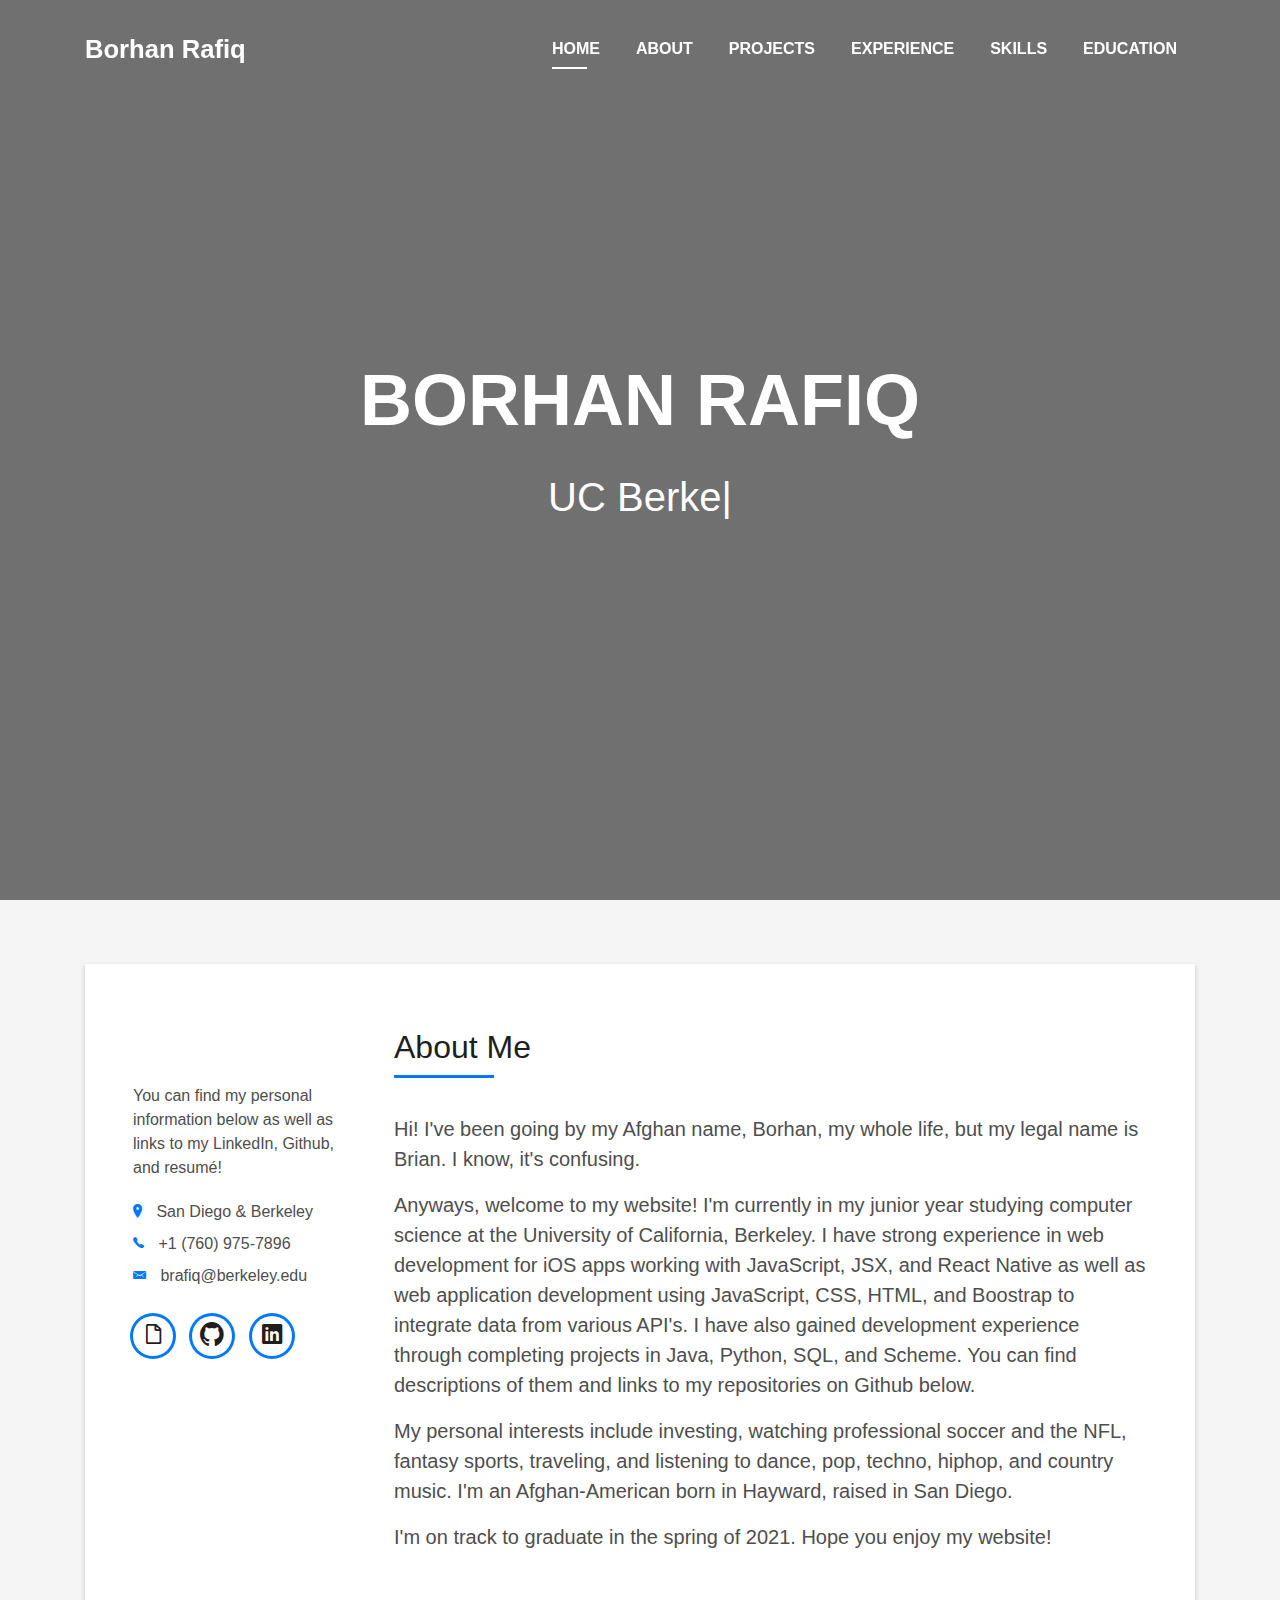
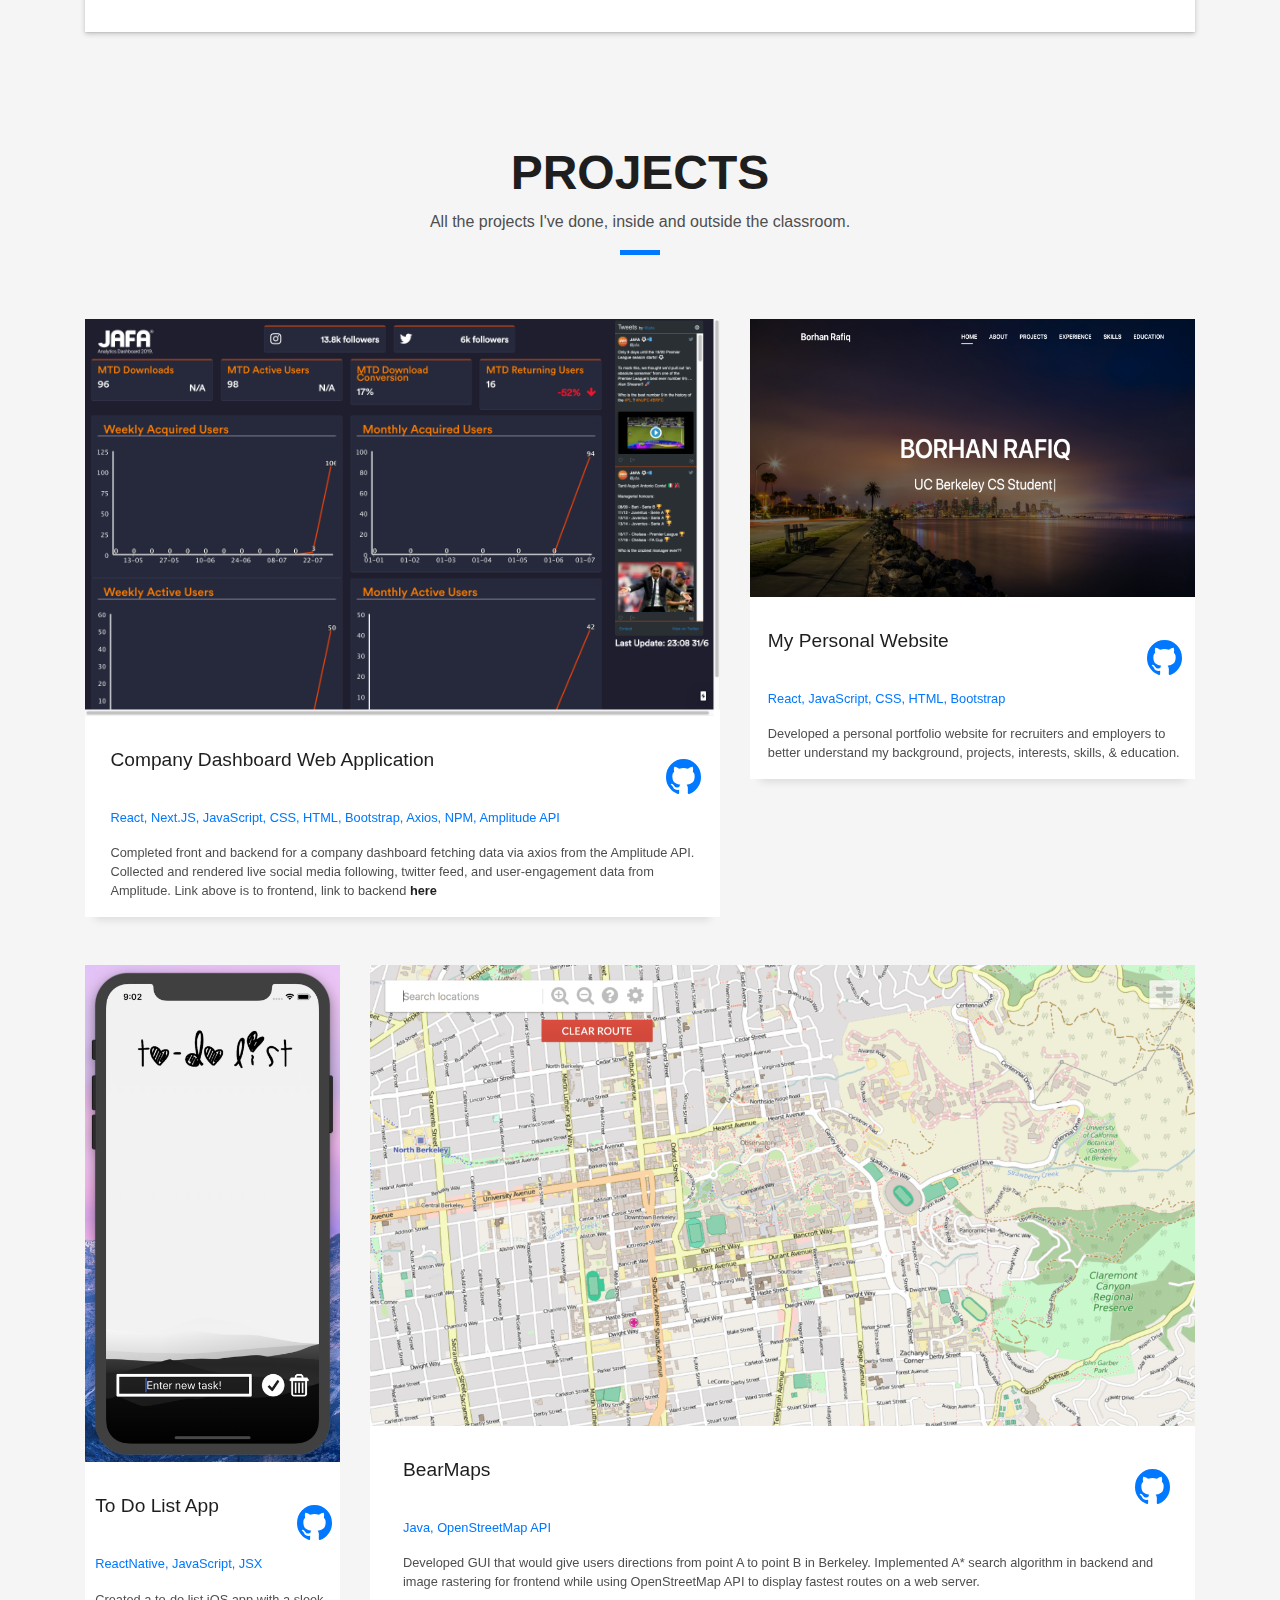
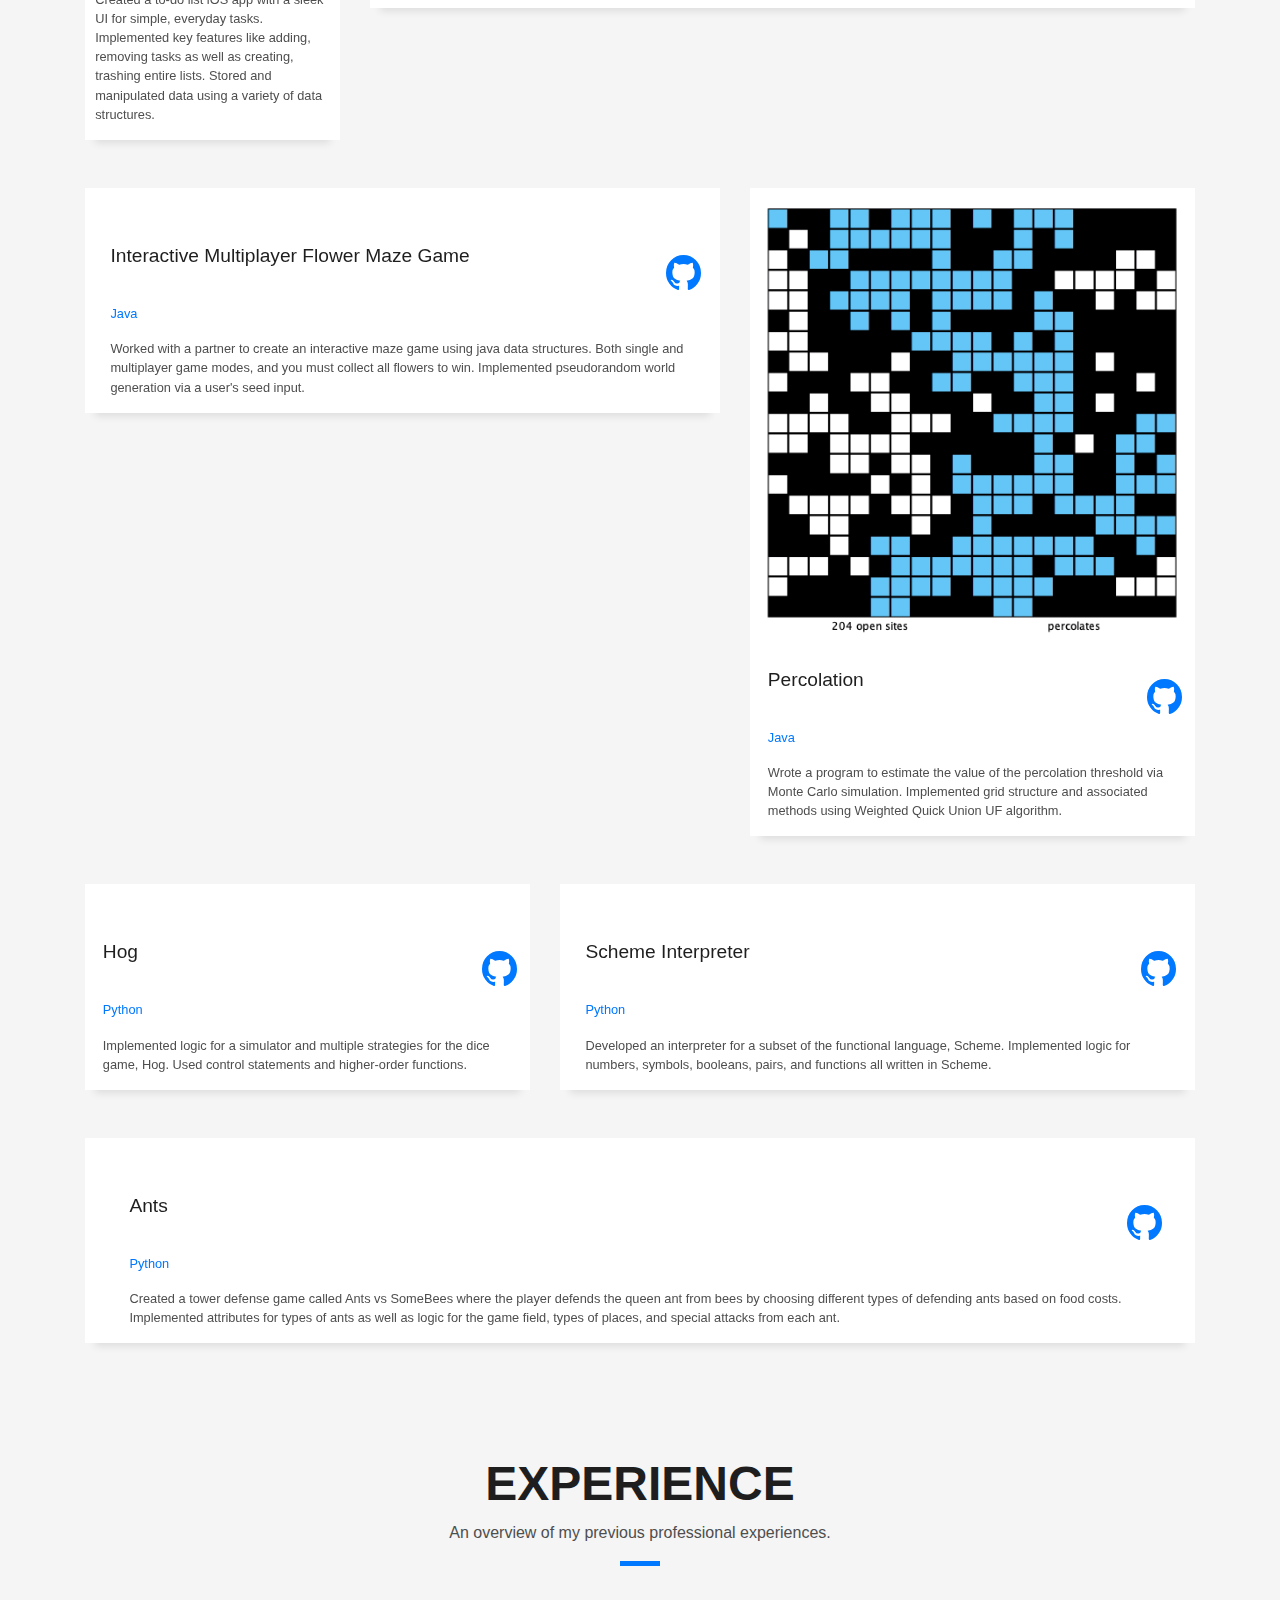
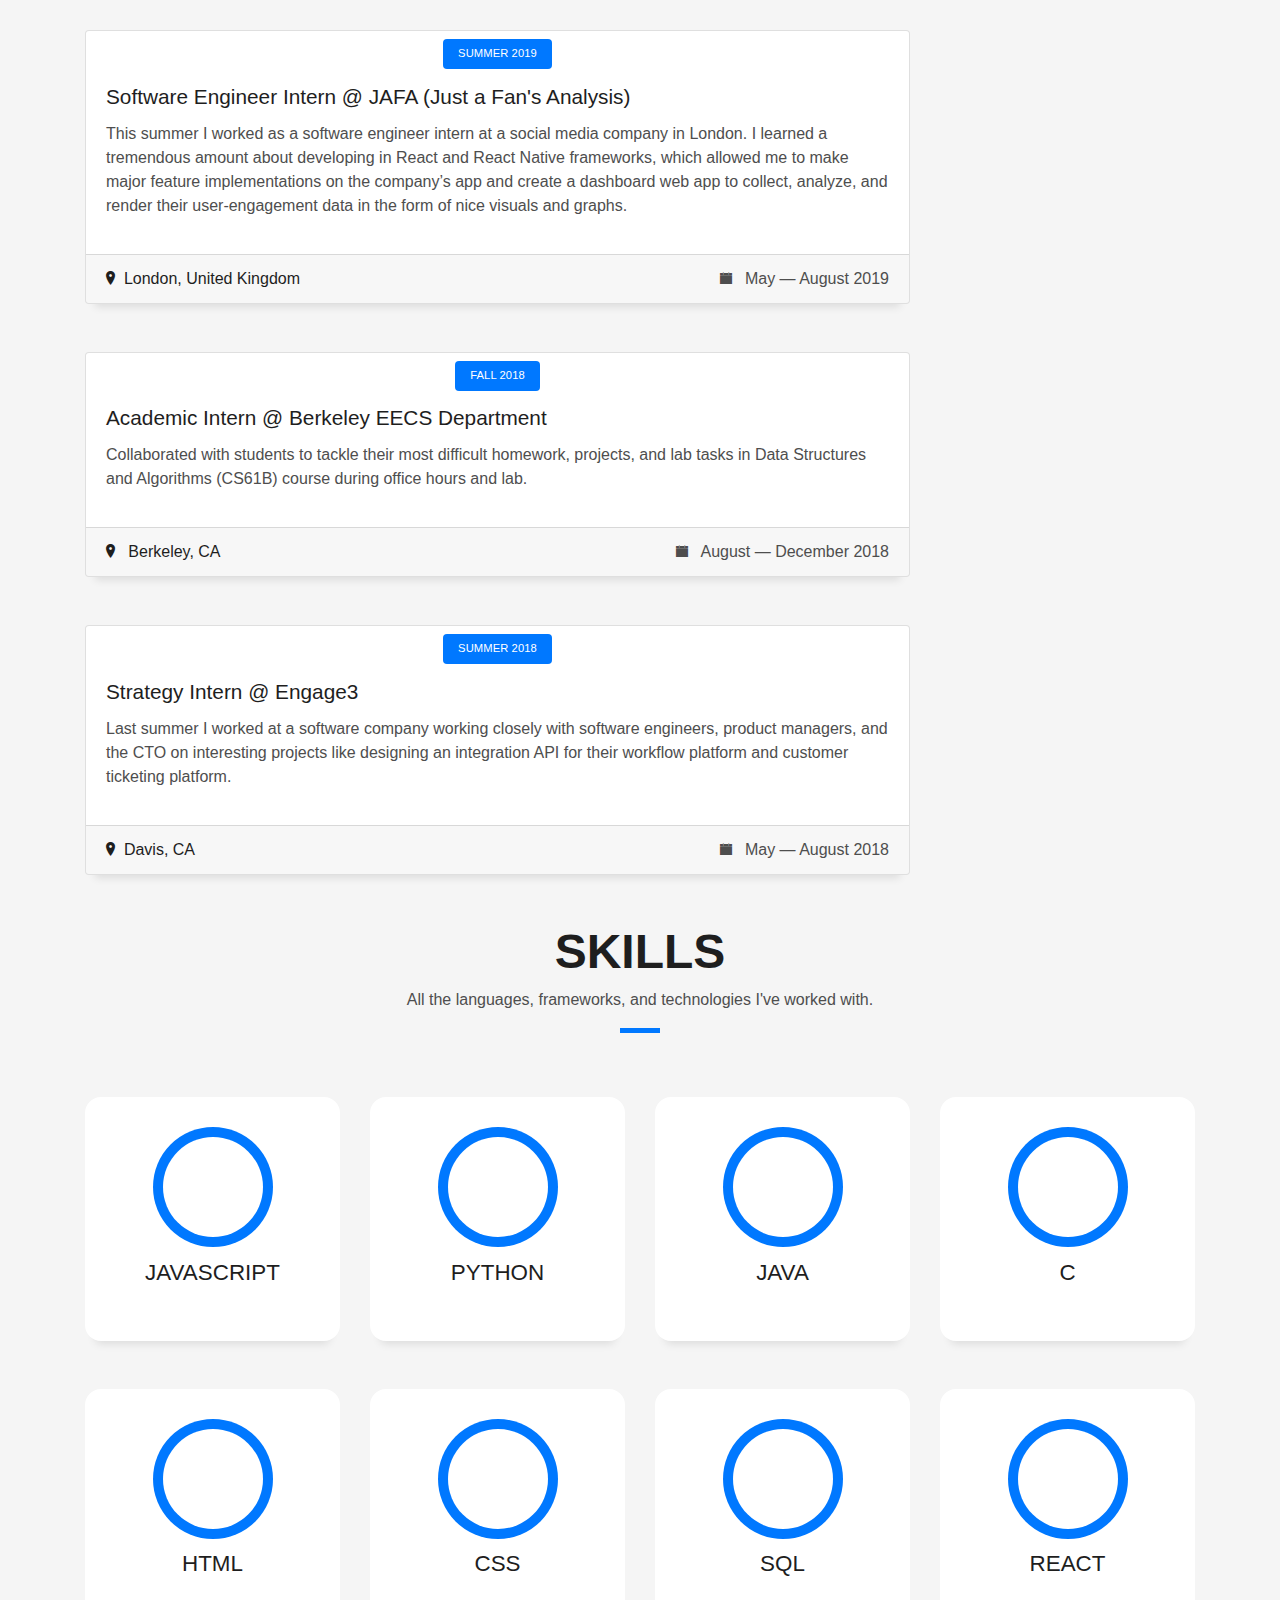
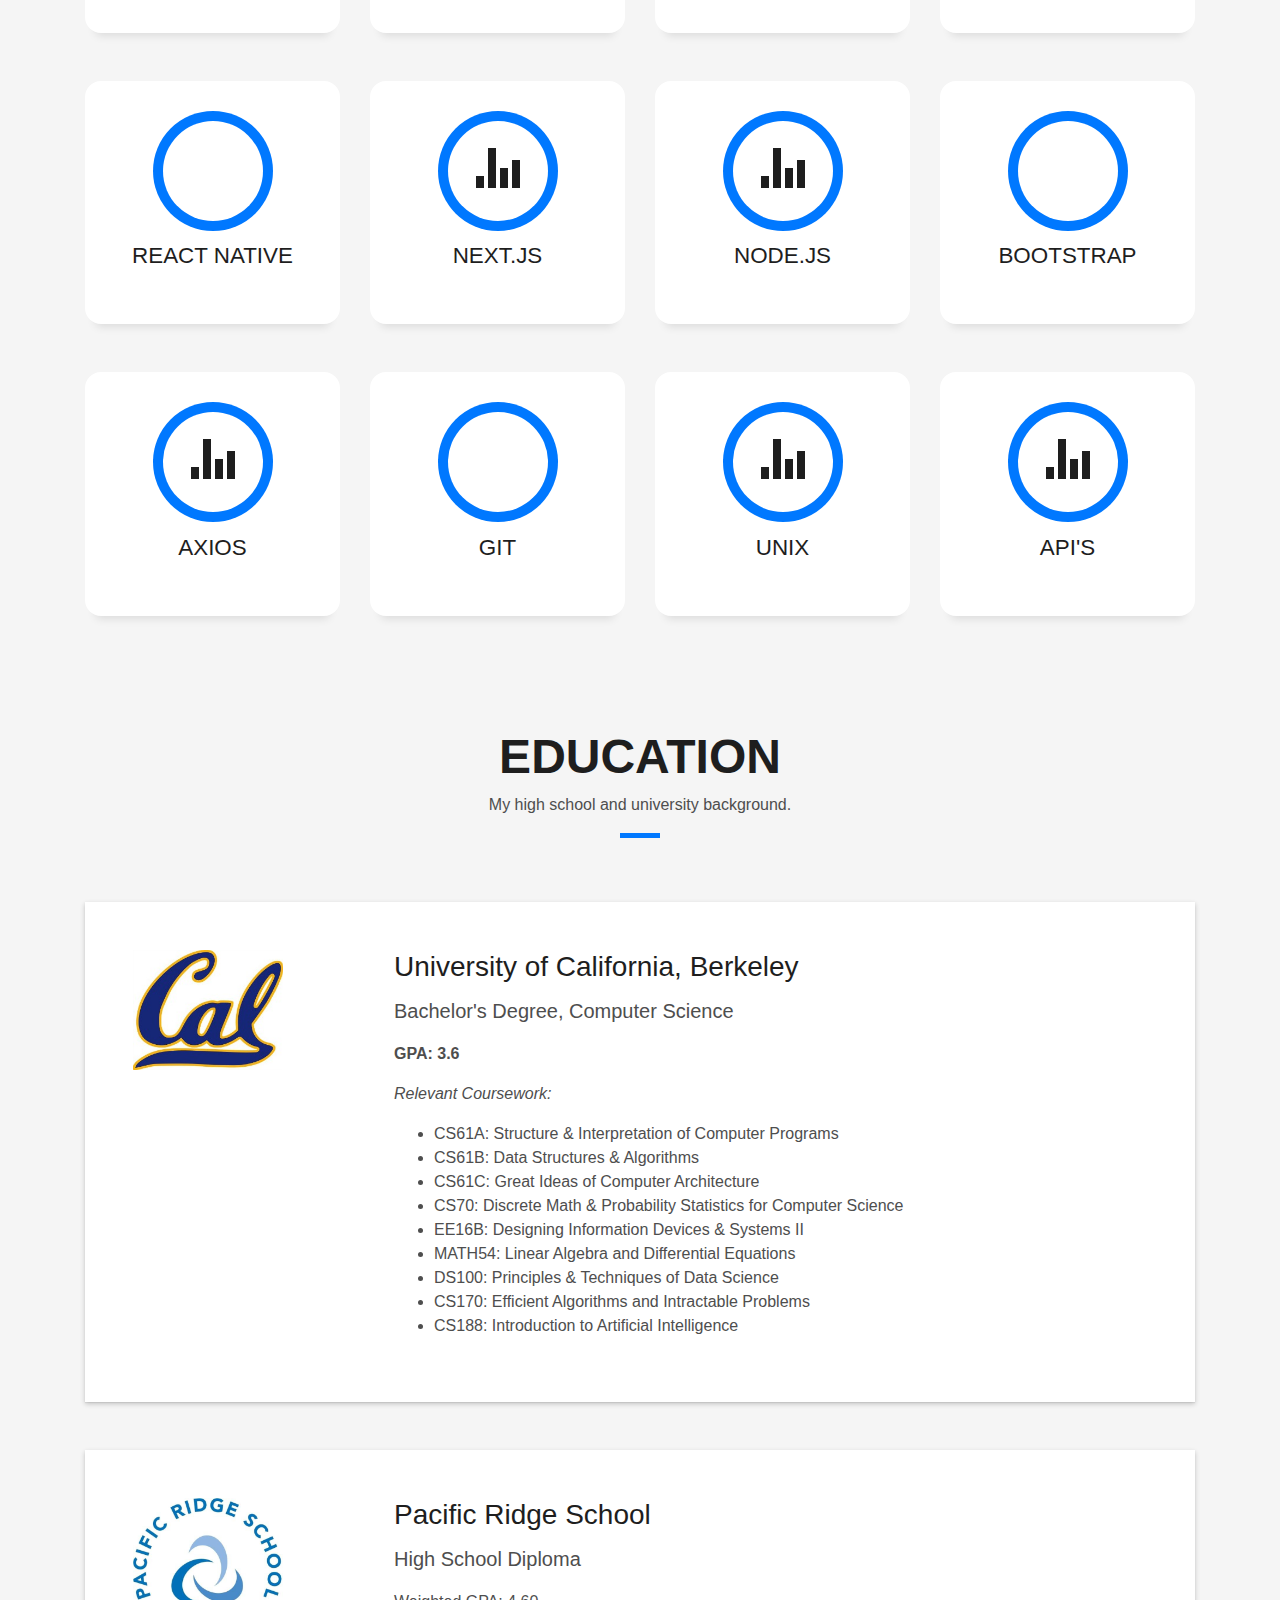
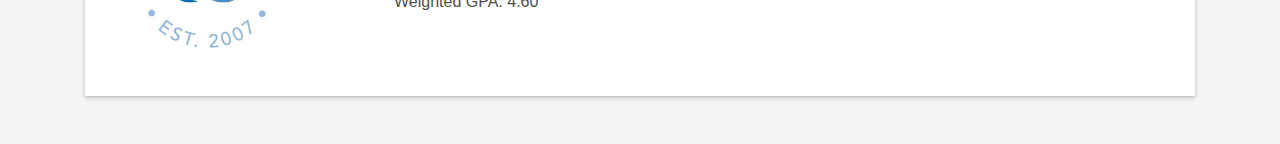
==== index.html @ 59c4955e "skills update" ====
<!DOCTYPE html>
<html lang="en">
<head>
  <meta charset="utf-8">
  <title>Borhan Rafiq Personal Website</title>
  <meta content="width=device-width, initial-scale=1.0" name="viewport">
  <meta content="" name="keywords">
  <meta content="" name="description">


  <!-- Devicons -->
  <link rel="stylesheet" href="https://cdn.rawgit.com/konpa/devicon/df6431e323547add1b4cf45992913f15286456d3/devicon.min.css">

  <!-- Favicons -->
  <link href="img/favicon.png" rel="icon">
  <link href="img/apple-touch-icon.png" rel="apple-touch-icon">

  <!-- Bootstrap CSS File -->
  <link href="lib/bootstrap/css/bootstrap.min.css" rel="stylesheet">

  <!-- Libraries CSS Files -->
  <link href="lib/font-awesome/css/font-awesome.min.css" rel="stylesheet">
  <link href="lib/animate/animate.min.css" rel="stylesheet">
  <link href="lib/ionicons/css/ionicons.min.css" rel="stylesheet">
  <link href="lib/owlcarousel/assets/owl.carousel.min.css" rel="stylesheet">
  <link href="lib/lightbox/css/lightbox.min.css" rel="stylesheet">

  <!-- Main Stylesheet File -->
  <link href="css/style.css" rel="stylesheet">

</head>

<body id="page-top">

  <!--/ Navigation Bar Start /-->
  <nav class="navbar navbar-b navbar-trans navbar-expand-md fixed-top" id="mainNav">
    <div class="container">
      <a class="navbar-brand js-scroll" href="#page-top">Borhan Rafiq</a>
      <button class="navbar-toggler collapsed" type="button" data-toggle="collapse" data-target="#navbarDefault"
        aria-controls="navbarDefault" aria-expanded="false" aria-label="Toggle navigation">
        <span></span>
        <span></span>
        <span></span>
      </button>
      <div class="navbar-collapse collapse justify-content-end" id="navbarDefault">
        <ul class="navbar-nav">
          <li class="nav-item">
            <a class="nav-link js-scroll active" href="#home">Home</a>
          </li>
          <li class="nav-item">
            <a class="nav-link js-scroll" href="#about">About</a>
          </li>
          <li class="nav-item">
            <a class="nav-link js-scroll" href="#projects">Projects</a>
          </li>
          <li class="nav-item">
            <a class="nav-link js-scroll" href="#experience">Experience</a>
          </li>
          <li class="nav-item">
            <a class="nav-link js-scroll" href="#skills">Skills</a>
          </li>
          <li class="nav-item">
            <a class="nav-link js-scroll" href="#education">Education</a>
          </li>
        </ul>
      </div>
    </div>
  </nav>
  <!--/ Navigation End /-->

  <!--/ Intro Start /-->
  <div id="home" class="intro route bg-image" style="background-image: url(img/home.jpg)">
    <div class="overlay-itro"></div>
    <div class="intro-content display-table">
      <div class="table-cell">
        <div class="container">
          <!--<p class="display-6 color-d">Hello, world!</p>-->
          <h1 class="intro-title mb-4">BORHAN RAFIQ</h1>
          <p class="intro-subtitle"><span class="text-slider-items">UC Berkeley CS Student, Aspiring Software Engineer, San Diegan, Soccer Player, Traveler, Fantasy Sports Enthusiast, Man City Fan, SoundCloud Junky</span><strong class="text-slider"></strong></p>
          <!-- <p class="pt-3"><a class="btn btn-primary btn js-scroll px-4" href="#about" role="button">Learn More</a></p> -->
        </div>
      </div>
    </div>
  </div>
  <!--/ Intro End /-->

  <!--/ About Start /-->
  <section id="about" class="about-mf sect-pt4 route">
    <div class="container">
      <div class="row">
        <div class="col-sm-12">
          <div class="box-shadow-full">
            <div class="row">
              <div class="col-md-3">
                <div class="row">
                  <div class="col-sm-6 col-md-5">
                    <div class="about-img">
                      <img src="img/portrait.jpg" style="height: 195px" class="img-circle rounded b-shadow-a" alt="">
                    </div>
                  </div>
                </div>
                <div class="more-info">
                  <p class="card-description">
                    You can find my personal information below as well as links to my LinkedIn, Github, and resumé!
                  </p>
                  <ul class="list-ico">
                    <li><span class="ion-ios-location"></span> San Diego  &  Berkeley</li>
                    <li><span class="ion-ios-telephone"></span> +1 (760) 975-7896</li>
                    <li><span class="ion-email"></span> brafiq@berkeley.edu</li>
                  </ul>
                </div>
                <div class="socials">
                  <ul>
                    <li><a href="files/BR_Resume.pdf" target="_blank"><span class="ico-circle"><i class="ion-document"></i></span></a></li>
                    <li><a href="https://github.com/brafiq" target="_blank"><span class="ico-circle"><i class="ion-social-github"></i></span></a></li>
                    <li><a href="https://www.linkedin.com/in/borhan-rafiq/" target="_blank"><span class="ico-circle"><i class="ion-social-linkedin"></i></span></a></li>
                  </ul>
                </div>
              </div>
              <div class="col-md-9">
                <div class="about-me pt-4 pt-md-0">
                  <div class="title-box-2">
                    <h5 class="title-left">
                      About Me
                    </h5>
                  </div>
                  <p class="lead">
                    Hi! I've been going by my Afghan name, Borhan, my whole life, but my legal name is Brian. I know, it's confusing.
                  </p>
                  <p class="lead">
                    Anyways, welcome to my website! I'm currently in my junior year studying computer science at the University of California, Berkeley. I have strong experience in web development for iOS apps working with JavaScript, JSX, and React Native as well as web application development using JavaScript, CSS, HTML, and Boostrap to integrate data from various API's. I have also gained development experience through completing projects in Java, Python, SQL, and Scheme. You can find descriptions of them and links to my repositories on Github below.
                  </p>
                  <p class="lead">
                    My personal interests include investing, watching professional soccer and the NFL, fantasy sports, traveling, and listening to dance, pop, techno, hiphop, and country music. I'm an Afghan-American born in Hayward, raised in San Diego.
                  </p>
                  <p class="lead">
                    I'm on track to graduate in the spring of 2021. Hope you enjoy my website!
                  </p>
                </div>
              </div>
            </div>
          </div>
        </div>
      </div>
    </div>
  </section>
  <!--/ About End /-->

  <!-- <div class="section-counter paralax-mf bg-image" style="background-image: url(img/encinitas-bg.jpg)">
    <div class="overlay-mf"></div>
    <div class="container">
      <div class="row">
        <div class="col-sm-3 col-lg-3">
          <div class="counter-box counter-box pt-4 pt-md-0">
            <div class="counter-ico">
              <span class="ico-circle"><i class="ion-checkmark-round"></i></span>
            </div>
            <div class="counter-num">
              <p class="counter">450</p>
              <span class="counter-text">WORKS COMPLETED</span>
            </div>
          </div>
        </div>
        <div class="col-sm-3 col-lg-3">
          <div class="counter-box pt-4 pt-md-0">
            <div class="counter-ico">
              <span class="ico-circle"><i class="ion-ios-calendar-outline"></i></span>
            </div>
            <div class="counter-num">
              <p class="counter">15</p>
              <span class="counter-text">YEARS OF EXPERIENCE</span>
            </div>
          </div>
        </div>
        <div class="col-sm-3 col-lg-3">
          <div class="counter-box pt-4 pt-md-0">
            <div class="counter-ico">
              <span class="ico-circle"><i class="ion-ios-people"></i></span>
            </div>
            <div class="counter-num">
              <p class="counter">550</p>
              <span class="counter-text">TOTAL CLIENTS</span>
            </div>
          </div>
        </div>
        <div class="col-sm-3 col-lg-3">
          <div class="counter-box pt-4 pt-md-0">
            <div class="counter-ico">
              <span class="ico-circle"><i class="ion-ribbon-a"></i></span>
            </div>
            <div class="counter-num">
              <p class="counter">36</p>
              <span class="counter-text">AWARD WON</span>
            </div>
          </div>
        </div>
      </div>
    </div>
  </div> -->

  <!--/ Projects Start /-->
  <section id="projects" class="portfolio-mf sect-pt4 route">
    <div class="container">
      <div class="row">
        <div class="col-sm-12">
          <div class="title-box text-center">
            <h3 class="title-a">
              Projects
            </h3>
            <p class="subtitle-a">
              All the projects I've done, inside and outside the classroom.
            </p>
            <div class="line-mf"></div>
          </div>
        </div>
      </div>
      <div class="row align-bottom">
        <div class="col-md-7">
          <div class="work-box">
            <a href="img/dashboard.png" data-lightbox="gallery-mf">
              <div class="work-img">
                <img src="img/dashboard.png" alt="" class="img-fluid">
              </div>
            </a>
            <div class="work-content">
              <div class="row">
                <div class="col-sm-8">
                  <h2 class="w-title">Company Dashboard Web Application</h2>
                </div>
                <div class="col-sm-4">
                  <div class="w-like">
                    <a href="https://github.com/brafiq/dashboard-solution-frontend" target="_blank"><i class="ion-social-github"></i></a>
                    <!-- <span href="https://github.com/brafiq" target="_blank"><i class="ion-social-github"></i></span> -->
                  </div>
                </div>
              </div>
              <div class="row">
                <div class="col-lg-12">
                  <div class="w-more">
                    <p><span class="w-ctegory">React, Next.JS, JavaScript, CSS, HTML, Bootstrap, Axios, NPM, Amplitude API</span></p>
                    <span class="w-date">Completed front and backend for a company dashboard fetching data via axios from the Amplitude API. Collected and rendered live social media following, twitter feed, and user-engagement data from Amplitude. Link above is to frontend, link to backend <b><a href="https://github.com/brafiq/dashboard-solution-backend">here</a></b></span>
                  </div>
                </div>
              </div>
            </div>
          </div>
        </div>
        <div class="col-md-5">
          <div class="work-box">
            <a href="img/website.png" data-lightbox="gallery-mf">
              <div class="work-img">
                <img src="img/website.png" alt="" class="img-fluid">
              </div>
            </a>
            <div class="work-content">
              <div class="row">
                <div class="col-sm-8">
                  <h2 class="w-title">My Personal Website</h2>
                </div>
                <div class="col-sm-4">
                  <div class="w-like">
                    <a href="https://github.com/brafiq/dashboard-solution-frontend" target="_blank"><i class="ion-social-github"></i></a>
                    <!-- <span href="https://github.com/brafiq" target="_blank"><i class="ion-social-github"></i></span> -->
                  </div>
                </div>
              </div>
              <div class="row">
                <div class="col-lg-12">
                  <div class="w-more">
                    <p><span class="w-ctegory">React, JavaScript, CSS, HTML, Bootstrap</span></p>
                    <span class="w-date">Developed a personal portfolio website for recruiters and employers to better understand my background, projects, interests, skills, & education.</span>
                  </div>
                </div>
              </div>
            </div>
          </div>
        </div>
        <div class="col-md-3">
          <div class="work-box">
            <a href="img/todolistapp.png" data-lightbox="gallery-mf">
              <div class="work-img">
                <img src="img/todolistapp.png" alt="" class="img-fluid">
              </div>
            </a>
            <div class="work-content">
              <div class="row">
                <div class="col-sm-8">
                  <h2 class="w-title">To Do List App</h2>
                </div>
                <div class="col-sm-4">
                  <div class="w-like">
                    <a href="https://github.com/brafiq/to-do-list-app" target="_blank"><i class="ion-social-github"></i></a>
                    <!-- <span href="https://github.com/brafiq" target="_blank"><i class="ion-social-github"></i></span> -->
                  </div>
                </div>
              </div>
              <div class="row">
                <div class="col-lg-12">
                  <div class="w-more">
                    <p><span class="w-ctegory">ReactNative, JavaScript, JSX</span></p>
                    <span class="w-date">Created a to-do list iOS app with a sleek UI for simple, everyday tasks. Implemented key features like adding, removing tasks as well as creating, trashing entire lists. Stored and manipulated data using a variety of data structures.</span>
                  </div>
                </div>
              </div>
            </div>
          </div>
        </div>
        <div class="col-md-9">
          <div class="work-box">
            <a href="img/bearmaps1.png" data-lightbox="gallery-mf">
              <div class="work-img">
                <img src="img/bearmaps1.png" alt="" class="img-fluid">
              </div>
            </a>
            <a href="img/bearmaps2.png" data-lightbox="gallery-mf"></a>
            <a href="img/bearmaps3.png" data-lightbox="gallery-mf"></a>
            <div class="work-content">
              <div class="row">
                <div class="col-sm-8">
                  <h2 class="w-title">BearMaps</h2>
                </div>
                <div class="col-sm-4">
                  <div class="w-like">
                    <a href="https://github.com/brafiq/" target="_blank"><i class="ion-social-github"></i></a>
                    <!-- <span href="https://github.com/brafiq" target="_blank"><i class="ion-social-github"></i></span> -->
                  </div>
                </div>
              </div>
              <div class="row">
                <div class="col-lg-12">
                  <div class="w-more">
                    <p><span class="w-ctegory">Java, OpenStreetMap API</span></p>
                    <span class="w-date">Developed GUI that would give users directions from point A to point B in Berkeley. Implemented A* search algorithm in backend and image rastering for frontend while using OpenStreetMap API to display fastest routes on a web server.</span>
                  </div>
                </div>
              </div>
            </div>
          </div>
        </div>
        <div class="col-md-7">
          <div class="work-box">
            <a href="img/maze.png" data-lightbox="gallery-mf">
              <div class="work-img">
                <img src="img/maze.png" alt="" class="img-fluid">
              </div>
            </a>
            <div class="work-content">
              <div class="row">
                <div class="col-sm-8">
                  <h2 class="w-title">Interactive Multiplayer Flower Maze Game</h2>
                </div>
                <div class="col-sm-4">
                  <div class="w-like">
                    <a href="https://github.com/brafiq/" target="_blank"><i class="ion-social-github"></i></a>
                    <!-- <span href="https://github.com/brafiq" target="_blank"><i class="ion-social-github"></i></span> -->
                  </div>
                </div>
              </div>
              <div class="row">
                <div class="col-lg-12">
                  <div class="w-more">
                    <p><span class="w-ctegory">Java</span></p>
                    <span class="w-date">Worked with a partner to create an interactive maze game using java data structures. Both single and multiplayer game modes, and you must collect all flowers to win. Implemented pseudorandom world generation via a user's seed input.</span>
                  </div>
                </div>
              </div>
            </div>
          </div>
        </div>
        <div class="col-md-5">
          <div class="work-box">
            <a href="img/Percolater.png" data-lightbox="gallery-mf">
              <div class="work-img">
                <img src="img/Percolater.png" alt="" class="img-fluid">
              </div>
            </a>
            <div class="work-content">
              <div class="row">
                <div class="col-sm-8">
                  <h2 class="w-title">Percolation</h2>
                </div>
                <div class="col-sm-4">
                  <div class="w-like">
                    <a href="https://github.com/brafiq/" target="_blank"><i class="ion-social-github"></i></a>
                    <!-- <span href="https://github.com/brafiq" target="_blank"><i class="ion-social-github"></i></span> -->
                  </div>
                </div>
              </div>
              <div class="row">
                <div class="col-lg-12">
                  <div class="w-more">
                    <p><span class="w-ctegory">Java</span></p>
                    <span class="w-date">Wrote a program to estimate the value of the percolation threshold via Monte Carlo simulation. Implemented grid structure and associated methods using Weighted Quick Union UF algorithm.</span>
                  </div>
                </div>
              </div>
            </div>
          </div>
        </div>
        <div class="col-md-5">
          <div class="work-box">
            <a href="img/hog_square.gif" data-lightbox="gallery-mf">
              <div class="work-img">
                <img src="img/hog_square.gif" alt="" class="img-fluid">
              </div>
            </a>
            <div class="work-content">
              <div class="row">
                <div class="col-sm-8">
                  <h2 class="w-title">Hog</h2>
                </div>
                <div class="col-sm-4">
                  <div class="w-like">
                    <a href="https://github.com/brafiq/" target="_blank"><i class="ion-social-github"></i></a>
                    <!-- <span href="https://github.com/brafiq" target="_blank"><i class="ion-social-github"></i></span> -->
                  </div>
                </div>
              </div>
              <div class="row">
                <div class="col-lg-12">
                  <div class="w-more">
                    <p><span class="w-ctegory">Python</span></p>
                    <span class="w-date">Implemented logic for a simulator and multiple strategies for the dice game, Hog. Used control statements and higher-order functions.</span>
                  </div>
                </div>
              </div>
            </div>
          </div>
        </div>
        <div class="col-md-7">
          <div class="work-box">
            <a href="img/lambda.png" data-lightbox="gallery-mf">
              <div class="work-img">
                <img src="img/lambda.png" alt="" class="img-fluid">
              </div>
            </a>
            <div class="work-content">
              <div class="row">
                <div class="col-sm-8">
                  <h2 class="w-title">Scheme Interpreter</h2>
                </div>
                <div class="col-sm-4">
                  <div class="w-like">
                    <a href="https://github.com/brafiq/" target="_blank"><i class="ion-social-github"></i></a>
                    <!-- <span href="https://github.com/brafiq" target="_blank"><i class="ion-social-github"></i></span> -->
                  </div>
                </div>
              </div>
              <div class="row">
                <div class="col-lg-12">
                  <div class="w-more">
                    <p><span class="w-ctegory">Python</span></p>
                    <span class="w-date">Developed an interpreter for a subset of the functional language, Scheme. Implemented logic for numbers, symbols, booleans, pairs, and functions all written in Scheme. </span>
                  </div>
                </div>
              </div>
            </div>
          </div>
        </div>
        <div class="col-md-12">
          <div class="work-box">
            <a href="img/new_ants_gui.png" data-lightbox="gallery-mf">
              <div class="work-img">
                <img src="img/new_ants_gui.png" alt="" class="img-fluid">
              </div>
            </a>
            <div class="work-content">
              <div class="row">
                <div class="col-sm-8">
                  <h2 class="w-title">Ants</h2>
                </div>
                <div class="col-sm-4">
                  <div class="w-like">
                    <a href="https://github.com/brafiq/" target="_blank"><i class="ion-social-github"></i></a>
                    <!-- <span href="https://github.com/brafiq" target="_blank"><i class="ion-social-github"></i></span> -->
                  </div>
                </div>
              </div>
              <div class="row">
                <div class="col-lg-12">
                  <div class="w-more">
                    <p><span class="w-ctegory">Python</span></p>
                    <span class="w-date">Created a tower defense game called Ants vs SomeBees where the player defends the queen ant from bees by choosing different types of defending ants based on food costs. Implemented attributes for types of ants as well as logic for the game field, types of places, and special attacks from each ant.</span>
                  </div>
                </div>
              </div>
            </div>
          </div>
        </div>

      </div>
    </div>
  </section>
  <!--/ Projects End /-->

  <!--/ Section Testimonials Star /-->
  <!-- <div class="testimonials paralax-mf bg-image" style="background-image: url(img/encinitas-bg.jpg)">
    <div class="overlay-mf"></div>
    <div class="container">
      <div class="row">
        <div class="col-md-12">
          <div id="testimonial-mf" class="owl-carousel owl-theme">
            <div class="testimonial-box">
              <div class="author-test">
                <img src="img/testimonial-2.jpg" alt="" class="rounded-circle b-shadow-a">
                <span class="author">Xavi Alonso</span>
              </div>
              <div class="content-test">
                <p class="description lead">
                  Curabitur arcu erat, accumsan id imperdiet et, porttitor at sem. Lorem ipsum dolor sit amet,
                  consectetur adipiscing elit.
                </p>
                <span class="comit"><i class="fa fa-quote-right"></i></span>
              </div>
            </div>
            <div class="testimonial-box">
              <div class="author-test">
                <img src="img/testimonial-4.jpg" alt="" class="rounded-circle b-shadow-a">
                <span class="author">Marta Socrate</span>
              </div>
              <div class="content-test">
                <p class="description lead">
                  Curabitur arcu erat, accumsan id imperdiet et, porttitor at sem. Lorem ipsum dolor sit amet,
                  consectetur adipiscing elit.
                </p>
                <span class="comit"><i class="fa fa-quote-right"></i></span>
              </div>
            </div>
          </div>
        </div>
      </div>
    </div>
  </div> -->

  <!--/ Experience Start /-->
  <section id="experience" class="blog-mf sect-pt4 route">
    <div class="container">
      <div class="row">
        <div class="col-sm-12">
          <div class="title-box text-center">
            <h3 class="title-a">
              Experience
            </h3>
            <p class="subtitle-a">
              An overview of my previous professional experiences.
            </p>
            <div class="line-mf"></div>
          </div>
        </div>
      </div>
      <div class="row">
        <div class="col-md-9 col-centered">
          <div class="card card-blog">
            <div class="card-img">
              <img src="img/jafa.jpg" alt="" class="img-fluid">
            </div>
            <div class="card-body">
              <div class="card-category-box">
                <div class="card-category">
                  <h6 class="category">Summer 2019</h6>
                </div>
              </div>
              <h3 class="card-title"><a href="https://jafaapp.com/" target="_blank">Software Engineer Intern @ JAFA (Just a Fan's Analysis)</a></h3>
              <p class="card-description">
                This summer I worked as a software engineer intern at a social media company in London. I learned a tremendous amount about developing in React and React Native frameworks, which allowed me to make major feature implementations on the company’s app and create a dashboard web app to collect, analyze, and render their user-engagement data in the form of nice visuals and graphs.
              </p>
            </div>
            <div class="card-footer">
              <div class="post-author">
                <a href="#">
                  <!-- <img src="img/testimonial-2.jpg" alt="" class="avatar rounded-circle"> -->
                  <span class="ion-ios-location">&nbsp;&nbsp;</span><span class="author">London, United Kingdom</span>
                </a>
              </div>
              <div class="post-date">
                <span class="ion-ios-calendar">&nbsp;&nbsp;</span> May  —  August 2019
              </div>
            </div>
          </div>
        </div>
      </div>
      <div class="row">
        <div class="col-md-9 col-centered">
          <div class="card card-blog">
            <div class="card-img">
              <img src="img/eecs.jpg" alt="" class="img-fluid">
            </div>
            <div class="card-body">
              <div class="card-category-box">
                <div class="card-category">
                  <h6 class="category">Fall 2018</h6>
                </div>
              </div>
              <h3 class="card-title"><a href="https://eecs.berkeley.edu/resources/gsis/prospective/assistants-interns" target="_blank">Academic Intern @ Berkeley EECS Department</a></h3>
              <p class="card-description">
                Collaborated with students to tackle their most difficult homework, projects, and lab tasks in Data Structures and Algorithms (CS61B) course during office hours and lab.
              </p>
            </div>
            <div class="card-footer">
              <div class="post-author">
                <a href="#">
                  <!-- <img src="img/testimonial-2.jpg" alt="" class="avatar rounded-circle"> -->
                  <span class="ion-ios-location">&nbsp;&nbsp;</span> <span class="author">Berkeley, CA</span>
                </a>
              </div>
              <div class="post-date">
                <span class="ion-ios-calendar">&nbsp;&nbsp;</span> August — December 2018
              </div>
            </div>
          </div>
        </div>
      </div>
      <div class="row">
        <div class="col-md-9 col-centered">
          <div class="card card-blog">
            <div class="card-img">
              <img src="img/engage3.jpg" alt="" class="img-fluid">
            </div>
            <div class="card-body">
              <div class="card-category-box">
                <div class="card-category">
                  <h6 class="category">Summer 2018</h6>
                </div>
              </div>
              <h3 class="card-title"><a href="https://engage3.com/" target="_blank">Strategy Intern @ Engage3</a></h3>
              <p class="card-description">
                Last summer I worked at a software company working closely with software engineers, product managers, and the CTO on interesting projects like designing an integration API for their workflow platform and customer ticketing platform.
              </p>
            </div>
            <div class="card-footer">
              <div class="post-author">
                <a href="#">
                  <!-- <img src="img/testimonial-2.jpg" alt="" class="avatar rounded-circle"> -->
                  <span class="ion-ios-location">&nbsp;&nbsp;</span><span class="author">Davis, CA</span>
                </a>
              </div>
              <div class="post-date">
                <span class="ion-ios-calendar">&nbsp;&nbsp;</span> May — August 2018
              </div>
            </div>
          </div>
        </div>
      </div>
    </div>
  </section>
  <!--/ Experience End /-->

  <!--/ Skills /-->
  <section id="skills" class="services-mf route">
    <div class="container">
      <div class="row">
        <div class="col-sm-12">
          <div class="title-box text-center">
            <h3 class="title-a">
              Skills
            </h3>
            <p class="subtitle-a">
              All the languages, frameworks, and technologies I've worked with.
            </p>
            <div class="line-mf"></div>
          </div>
        </div>
      </div>
      <div class="row">
        <div class="col-md-3">
          <div class="service-box">
            <div class="service-ico">
              <span class="ico-circle"><i class="devicon-javascript-plain colored"></i></span>
            </div>
            <div class="service-content">
              <h2 class="s-title">JavaScript</h2>
            </div>
          </div>
        </div>
        <div class="col-md-3">
          <div class="service-box">
            <div class="service-ico">
              <span class="ico-circle"><i class="devicon-python-plain colored"></i></span>
            </div>
            <div class="service-content">
              <h2 class="s-title">Python</h2>
            </div>
          </div>
        </div>
        <div class="col-md-3">
          <div class="service-box">
            <div class="service-ico">
              <span class="ico-circle"><i class="devicon-java-plain colored"></i></span>
            </div>
            <div class="service-content">
              <h2 class="s-title">Java</h2>
            </div>
          </div>
        </div>
        <div class="col-md-3">
          <div class="service-box">
            <div class="service-ico">
              <span class="ico-circle"><i class="devicon-c-plain colored"></i></span>
            </div>
            <div class="service-content">
              <h2 class="s-title">C</h2>
            </div>
          </div>
        </div>
        <div class="col-md-3">
          <div class="service-box">
            <div class="service-ico">
              <span class="ico-circle"><i class="devicon-html5-plain colored"></i></span>
            </div>
            <div class="service-content">
              <h2 class="s-title">HTML</h2>
            </div>
          </div>
        </div>
        <div class="col-md-3">
          <div class="service-box">
            <div class="service-ico">
              <span class="ico-circle"><i class="devicon-css3-plain colored"></i></span>
            </div>
            <div class="service-content">
              <h2 class="s-title">CSS</h2>
            </div>
          </div>
        </div>
        <div class="col-md-3">
          <div class="service-box">
            <div class="service-ico">
              <span class="ico-circle"><i class="devicon-mysql-plain colored"></i></span>
            </div>
            <div class="service-content">
              <h2 class="s-title">SQL</h2>
            </div>
          </div>
        </div>
        <div class="col-md-3">
          <div class="service-box">
            <div class="service-ico">
              <span class="ico-circle"><i class="devicon-react-original colored"></i></span>
            </div>
            <div class="service-content">
              <h2 class="s-title">React</h2>
            </div>
          </div>
        </div>
        <div class="col-md-3">
          <div class="service-box">
            <div class="service-ico">
              <span class="ico-circle"><i class="devicon-react-original colored"></i></span>
            </div>
            <div class="service-content">
              <h2 class="s-title">React Native</h2>
            </div>
          </div>
        </div>
        <div class="col-md-3">
          <div class="service-box">
            <div class="service-ico">
              <span class="ico-circle"><i class="ion-stats-bars"></i></span>
            </div>
            <div class="service-content">
              <h2 class="s-title">NEXT.JS</h2>
            </div>
          </div>
        </div>
        <div class="col-md-3">
          <div class="service-box">
            <div class="service-ico">
              <span class="ico-circle"><i class="ion-stats-bars"></i></span>
            </div>
            <div class="service-content">
              <h2 class="s-title">NODE.JS</h2>
            </div>
          </div>
        </div>
        <div class="col-md-3">
          <div class="service-box">
            <div class="service-ico">
              <span class="ico-circle"><i class="devicon-bootstrap-plain colored"></i></span>
            </div>
            <div class="service-content">
              <h2 class="s-title">Bootstrap</h2>
            </div>
          </div>
        </div>
        <div class="col-md-3">
          <div class="service-box">
            <div class="service-ico">
              <span class="ico-circle"><i class="ion-stats-bars"></i></span>
            </div>
            <div class="service-content">
              <h2 class="s-title">Axios</h2>
            </div>
          </div>
        </div>
        <div class="col-md-3">
          <div class="service-box">
            <div class="service-ico">
              <span class="ico-circle"><i class="devicon-git-plain colored"></i></span>
            </div>
            <div class="service-content">
              <h2 class="s-title">Git</h2>
            </div>
          </div>
        </div>
        <div class="col-md-3">
          <div class="service-box">
            <div class="service-ico">
              <span class="ico-circle"><i class="ion-stats-bars"></i></span>
            </div>
            <div class="service-content">
              <h2 class="s-title">Unix</h2>
            </div>
          </div>
        </div>
        <div class="col-md-3">
          <div class="service-box">
            <div class="service-ico">
              <span class="ico-circle"><i class="ion-stats-bars"></i></span>
            </div>
            <div class="service-content">
              <h2 class="s-title">API's</h2>
            </div>
          </div>
        </div>



      </div>
    </div>
  </section>
  <!--/ Skills End /-->

  <!--/ Education Start /-->
  <section id="education" class="blog-mf sect-pt4 route">
    <div class="container">
      <div class="row">
        <div class="col-sm-12">
          <div class="title-box text-center">
            <h3 class="title-a">
              Education
            </h3>
            <p class="subtitle-a">
              My high school and university background.
            </p>
            <div class="line-mf"></div>
          </div>
        </div>
      </div>
      <div class="row">
        <div class="col-sm-12">
          <div class="box-shadow-full">
            <div class="row">
              <div class="col-md-3">
                <div class="card-img">
                  <a href=""><img src="img/cal.jpg" style="width: 150px" alt="" class="img-fluid"></a>
                </div>
              </div>
              <div class="col-md-9">
                <!-- <div class="card-category-box"> CATEGORY NAME </div> -->
                <h3 class="card-title">University of California, Berkeley</h3>
                <p class="lead">
                  Bachelor's Degree, Computer Science
                </p>
                <p class="card-description">
                  <b>GPA: 3.6</b>
                </p>
                <p class="card-description">
                  <i>Relevant Coursework:</i>
                  <ul>
                    <li>CS61A: Structure & Interpretation of Computer Programs</li>
                    <li>CS61B: Data Structures & Algorithms</li>
                    <li>CS61C: Great Ideas of Computer Architecture</li>
                    <li>CS70: Discrete Math & Probability Statistics for Computer Science</li>
                    <li>EE16B: Designing Information Devices & Systems II </li>
                    <li>MATH54: Linear Algebra and Differential Equations</li>
                    <li>DS100: Principles & Techniques of Data Science</li>
                    <li>CS170: Efficient Algorithms and Intractable Problems</li>
                    <li>CS188: Introduction to Artificial Intelligence</li>
                  </ul>
                </p>
              </div>
            </div>
          </div>
        </div>
      </div>
      <div class="row">
        <div class="col-sm-12">
          <div class="box-shadow-full">
            <div class="row">
              <div class="col-md-3">
                <div class="card-img">
                  <a href=""><img src="img/prs.jpg" style="width: 150px" alt="" class="img-fluid"></a>
                </div>
              </div>
              <div class="col-md-9">
                <!-- <div class="card-category-box"> CATEGORY NAME </div> -->
                <h3 class="card-title">Pacific Ridge School</h3>
                <p class="lead">
                  High School Diploma
                </p>
                <p class="card-description">
                  Weighted GPA: 4.60
                </p>
              </div>
            </div>
          </div>
        </div>
      </div>
    </div>
  </section>
  <!--/ Experience End /-->

  <a href="#" class="back-to-top"><i class="fa fa-chevron-up"></i></a>
  <div id="preloader"></div>

  <!-- JavaScript Libraries -->
  <script src="lib/jquery/jquery.min.js"></script>
  <script src="lib/jquery/jquery-migrate.min.js"></script>
  <script src="lib/popper/popper.min.js"></script>
  <script src="lib/bootstrap/js/bootstrap.min.js"></script>
  <script src="lib/easing/easing.min.js"></script>
  <script src="lib/counterup/jquery.waypoints.min.js"></script>
  <script src="lib/counterup/jquery.counterup.js"></script>
  <script src="lib/owlcarousel/owl.carousel.min.js"></script>
  <script src="lib/lightbox/js/lightbox.min.js"></script>
  <script src="lib/typed/typed.min.js"></script>
  <!-- Contact Form JavaScript File -->
  <script src="contactform/contactform.js"></script>

  <!-- Template Main Javascript File -->
  <script src="js/main.js"></script>

</body>
</html>
---- css/style.css ----
/*
  Theme Name: DevFolio
  Theme URL: https://bootstrapmade.com/devfolio-bootstrap-portfolio-html-template/
  Author: BootstrapMade.com
  License: https://bootstrapmade.com/license/
*/

/*======================================
//--//-->   STYLES GENERALES
======================================*/

body {
  background-color: #f5f5f5;
  color: #4e4e4e;
}

h1,
h2,
h3,
h4,
h5,
h6 {
  color: #1e1e1e;
}

a {
  color: #1e1e1e;
  transition: all 0.5s ease-in-out;
}

a:hover {
  color: #0078ff;
  text-decoration: none;
  transition: all 0.5s ease-in-out;
}

.p-r {
  position: relative;
}

.color-a {
  color: #0078ff;
}

.color-d {
  color: #f5f5f5;
}

.color-text-a {
  color: #4e4e4e;
}

.box-shadow,
.paralax-mf,
.service-box,
.work-box,
.card-blog {
  box-shadow: 0 13px 8px -10px rgba(0, 0, 0, 0.1);
}

.box-shadow-a,
.button:hover {
  box-shadow: 0 0 0 4px #cde1f8;
}

.display-5 {
  font-size: 2.5rem;
  font-weight: 300;
  line-height: 1.1;
}

.display-6 {
  font-size: 2rem;
  font-weight: 300;
  line-height: 1.1;
}

.avatar {
  width: 32px;
  height: 32px;
  margin-right: 4px;
  overflow: hidden;
}

.bg-image {
  background-repeat: no-repeat;
  background-attachment: fixed;
  background-size: cover;
  background-position: center center;
}

.overlay-mf {
  background-color: #0078ff;
}

.overlay-mf {
  position: absolute;
  top: 0;
  left: 0px;
  padding: 0;
  height: 100%;
  width: 100%;
  opacity: .7;
}

.paralax-mf {
  position: relative;
  padding: 8rem 0;
}

.display-table {
  width: 100%;
  height: 100%;
  display: table;
}

.table-cell {
  display: table-cell;
  vertical-align: middle;
}

/*--/ Sections /--*/

.sect-4 {
  padding: 4rem 0;
}

.sect-pt4 {
  padding-top: 4rem;
}

.sect-mt4 {
  margin-top: 4rem;
}

/*--/ Title s /--*/

.title-s {
  font-weight: 600;
  color: #1e1e1e;
  font-size: 1.1rem;
}

/*--/ Title A /--*/

.title-box {
  margin-bottom: 4rem;
}

.title-a {
  font-size: 3rem;
  font-weight: bold;
  text-transform: uppercase;
}

.subtitle-a {
  color: #4e4e4e;
}

.line-mf {
  width: 40px;
  height: 5px;
  background-color: #0078ff;
  margin: 0 auto;
}

/*--/ Title Left /--*/

.title-box-2 {
  margin-bottom: 3rem;
}

.title-left {
  font-size: 2rem;
  position: relative;
}

.title-left:before {
  content: '';
  position: absolute;
  height: 3px;
  background-color: #0078ff;
  width: 100px;
  bottom: -12px;
}

/*------/ Box /------*/

.box-pl2 {
  padding-left: 2rem;
}

.box-shadow-full {
  padding: 3rem 1.25rem;
  position: relative;
  background-color: #fff;
  margin-bottom: 3rem;
  z-index: 2;
  box-shadow: 0 1px 1px 0 rgba(0, 0, 0, 0.06), 0 2px 5px 0 rgba(0, 0, 0, 0.2);
}

/*------/ Socials /------*/

.socials {
  padding: 1.5rem 0;
}

.socials ul li {
  display: inline-block;
}

.socials .ico-circle {
  height: 40px;
  width: 40px;
  font-size: 1.7rem;
  border-radius: 50%;
  line-height: 1.4;
  margin: 0 15px 0 0;
  box-shadow: 0 0 0 3px #0078ff;
  transition: all 500ms ease;
}

.socials .ico-circle:hover {
  background-color: #0078ff;
  color: #fff;
  box-shadow: 0 0 0 3px #cde1f8;
  transition: all 500ms ease;
}

/*------/ Ul resect /------*/

.ul-resect,
.socials ul,
.list-ico,
.blog-wrapper .post-meta ul,
.box-comments .list-comments,
.widget-sidebar .list-sidebar,
.widget-tags ul {
  list-style: none;
  padding-left: 0;
  margin-bottom: 0;
}

.list-ico {
  line-height: 2;
}

.list-ico span {
  color: #0078ff;
  margin-right: 10px;
}

/*------/ Ico Circle /------*/

.ico-circle {
  height: 100px;
  width: 100px;
  font-size: 2rem;
  border-radius: 50%;
  line-height: 1.55;
  margin: 0 auto;
  text-align: center;
  box-shadow: 0 0 0 10px #0078ff;
  display: block;
}

/*------/ Owl Carousel /------*/

.owl-theme .owl-dots {
  text-align: center;
  margin-top: 18px;
}

.owl-theme .owl-dots .owl-dot {
  display: inline-block;
}

.owl-theme .owl-dots .owl-dot span {
  width: 18px;
  height: 7px;
  margin: 5px 5px;
  background: #cde1f8;
  border: 0px solid #cde1f8;
  display: block;
  transition: all 0.6s ease-in-out;
  cursor: pointer;
}

.owl-theme .owl-dots .owl-dot:hover span {
  background-color: #cde1f8;
}

.owl-theme .owl-dots .owl-dot.active span {
  background-color: #1B1B1B;
  width: 25px;
}

/*--/ Scrolltop s /--*/

.scrolltop-mf {
  position: relative;
  display: none;
}

.scrolltop-mf span {
  z-index: 999;
  position: fixed;
  width: 42px;
  height: 42px;
  background-color: #0078ff;
  opacity: .7;
  font-size: 1.6rem;
  line-height: 1.5;
  text-align: center;
  color: #fff;
  top: auto;
  left: auto;
  right: 30px;
  bottom: 50px;
  cursor: pointer;
  border-radius: 50%;
}

/* Back to top button */

.back-to-top {
  position: fixed;
  display: none;
  background: #0078ff;
  color: #fff;
  width: 44px;
  height: 44px;
  text-align: center;
  line-height: 1;
  font-size: 16px;
  border-radius: 50%;
  right: 15px;
  bottom: 15px;
  transition: background 0.5s;
  z-index: 11;
}

.back-to-top i {
  padding-top: 12px;
  color: #fff;
}

/* Prelaoder */

#preloader {
  position: fixed;
  top: 0;
  left: 0;
  right: 0;
  bottom: 0;
  z-index: 9999;
  overflow: hidden;
  background: #fff;
}

#preloader:before {
  content: "";
  position: fixed;
  top: calc(50% - 30px);
  left: calc(50% - 30px);
  border: 6px solid #f2f2f2;
  border-top: 6px solid #0078ff;
  border-radius: 50%;
  width: 60px;
  height: 60px;
  -webkit-animation: animate-preloader 1s linear infinite;
  animation: animate-preloader 1s linear infinite;
}

@-webkit-keyframes animate-preloader {
  0% {
    -webkit-transform: rotate(0deg);
    transform: rotate(0deg);
  }

  100% {
    -webkit-transform: rotate(360deg);
    transform: rotate(360deg);
  }
}

@keyframes animate-preloader {
  0% {
    -webkit-transform: rotate(0deg);
    transform: rotate(0deg);
  }

  100% {
    -webkit-transform: rotate(360deg);
    transform: rotate(360deg);
  }
}

/*======================================
//--//-->   NAVBAR
======================================*/

.navbar-b {
  transition: all .5s ease-in-out;
  background-color: transparent;
  padding-top: 1.563rem;
  padding-bottom: 1.563rem;
}

.navbar-b.navbar-reduce {
  box-shadow: 0px 6px 9px 0px rgba(0, 0, 0, 0.06);
}

.navbar-b.navbar-trans .nav-item,
.navbar-b.navbar-reduce .nav-item {
  position: relative;
  padding-right: 10px;
  padding-left: 0;
}

.navbar-b.navbar-trans .nav-link,
.navbar-b.navbar-reduce .nav-link {
  color: #fff;
  text-transform: uppercase;
  font-weight: 600;
}

.navbar-b.navbar-trans .nav-link:before,
.navbar-b.navbar-reduce .nav-link:before {
  content: '';
  position: absolute;
  margin-left: 0px;
  width: 0%;
  bottom: 0;
  left: 0;
  height: 2px;
  transition: all 500ms ease;
}

.navbar-b.navbar-trans .nav-link:hover,
.navbar-b.navbar-reduce .nav-link:hover {
  color: #1B1B1B;
}

.navbar-b.navbar-trans .nav-link:hover:before,
.navbar-b.navbar-reduce .nav-link:hover:before {
  width: 35px;
}

.navbar-b.navbar-trans .show > .nav-link:before,
.navbar-b.navbar-trans .active > .nav-link:before,
.navbar-b.navbar-trans .nav-link.show:before,
.navbar-b.navbar-trans .nav-link.active:before,
.navbar-b.navbar-reduce .show > .nav-link:before,
.navbar-b.navbar-reduce .active > .nav-link:before,
.navbar-b.navbar-reduce .nav-link.show:before,
.navbar-b.navbar-reduce .nav-link.active:before {
  width: 35px;
}

.navbar-b.navbar-trans .nav-link:before {
  background-color: #fff;
}

.navbar-b.navbar-trans .nav-link:hover {
  color: #fff;
}

.navbar-b.navbar-trans .show > .nav-link,
.navbar-b.navbar-trans .active > .nav-link,
.navbar-b.navbar-trans .nav-link.show,
.navbar-b.navbar-trans .nav-link.active {
  color: #fff;
}

.navbar-b.navbar-reduce {
  transition: all .5s ease-in-out;
  background-color: #fff;
  padding-top: 15px;
  padding-bottom: 15px;
}

.navbar-b.navbar-reduce .nav-link {
  color: #0078ff;
}

.navbar-b.navbar-reduce .nav-link:before {
  background-color: #0078ff;
}

.navbar-b.navbar-reduce .nav-link:hover {
  color: #0078ff;
}

.navbar-b.navbar-reduce .show > .nav-link,
.navbar-b.navbar-reduce .active > .nav-link,
.navbar-b.navbar-reduce .nav-link.show,
.navbar-b.navbar-reduce .nav-link.active {
  color: #0078ff;
}

.navbar-b.navbar-reduce .navbar-brand {
  color: #0078ff;
}

.navbar-b.navbar-reduce .navbar-toggler span {
  background-color: #1B1B1B;
}

.navbar-b .navbar-brand {
  color: #fff;
  font-size: 1.6rem;
  font-weight: 600;
}

.navbar-b .navbar-nav .dropdown-item.show .dropdown-menu,
.navbar-b .dropdown.show .dropdown-menu,
.navbar-b .dropdown-btn.show .dropdown-menu {
  -webkit-transform: translate3d(0px, 0px, 0px);
  transform: translate3d(0px, 0px, 0px);
  visibility: visible !important;
}

.navbar-b .dropdown-menu {
  margin: 1.12rem 0 0;
  border-radius: 0;
}

.navbar-b .dropdown-menu .dropdown-item {
  padding: .7rem 1.7rem;
  transition: all 500ms ease;
}

.navbar-b .dropdown-menu .dropdown-item:hover {
  background-color: #0078ff;
  color: #fff;
  transition: all 500ms ease;
}

.navbar-b .dropdown-menu .dropdown-item.active {
  background-color: #0078ff;
}

/*--/ Hamburger Navbar /--*/

.navbar-toggler {
  position: relative;
}

.navbar-toggler:focus,
.navbar-toggler:active {
  outline: 0;
}

.navbar-toggler span {
  display: block;
  background-color: #fff;
  height: 3px;
  width: 25px;
  margin-top: 4px;
  margin-bottom: 4px;
  -webkit-transform: rotate(0deg);
  transform: rotate(0deg);
  left: 0;
  opacity: 1;
}

.navbar-toggler span:nth-child(1),
.navbar-toggler span:nth-child(3) {
  transition: -webkit-transform .35s ease-in-out;
  transition: transform .35s ease-in-out;
  transition: transform .35s ease-in-out, -webkit-transform .35s ease-in-out;
}

.navbar-toggler:not(.collapsed) span:nth-child(1) {
  position: absolute;
  left: 12px;
  top: 10px;
  -webkit-transform: rotate(135deg);
  transform: rotate(135deg);
  opacity: 0.9;
}

.navbar-toggler:not(.collapsed) span:nth-child(2) {
  height: 12px;
  visibility: hidden;
  background-color: transparent;
}

.navbar-toggler:not(.collapsed) span:nth-child(3) {
  position: absolute;
  left: 12px;
  top: 10px;
  -webkit-transform: rotate(-135deg);
  transform: rotate(-135deg);
  opacity: 0.9;
}

/*======================================
//--//-->   INTRO
======================================*/

.intro {
  height: 100vh;
  position: relative;
  color: #fff;
}

.intro .intro-content {
  text-align: center;
  position: absolute;
}

.intro .overlay-itro {
  background-color: rgba(0, 0, 0, 0.6);
  position: absolute;
  top: 0;
  left: 0px;
  padding: 0;
  height: 100%;
  width: 100%;
  opacity: .9;
}

.intro .intro-title {
  color: #fff;
  font-weight: 600;
  font-size: 3rem;
}

.intro .intro-subtitle {
  font-size: 1.5rem;
  font-weight: 300;
}

.intro .text-slider-items {
  display: none;
}

.intro-single {
  height: 350px;
}

.intro-single .intro-content {
  margin-top: 30px;
}

.intro-single .intro-title {
  text-transform: uppercase;
  font-size: 3rem;
}

.intro-single .breadcrumb {
  background-color: transparent;
  color: #0078ff;
}

.intro-single .breadcrumb .breadcrumb-item:before {
  color: #cde1f8;
}

.intro-single .breadcrumb .breadcrumb-item.active {
  color: #cde1f8;
}

.intro-single .breadcrumb a {
  color: #fff;
}

/*======================================
//--//-->   ABOUT
======================================*/

.about-mf .box-shadow-full {
  padding-top: 4rem;
  padding-bottom: 4rem;
}

.about-mf .about-img {
  margin-bottom: 2rem;
}

.about-mf .about-img img {
  margin-left: 10px;
}

.skill-mf span {
  color: #4e4e4e;
}

.skill-mf .progress {
  background-color: #cde1f8;
  margin: .5rem 0 1.2rem 0;
  border-radius: 0;
  height: .7rem;
}

.skill-mf .progress .progress-bar {
  height: .7rem;
  background-color: #0078ff;
}

/*======================================
//--//-->   SERVICES
======================================*/

.service-box {
  background-color: #fff;
  padding: 2.5rem 1.3rem;
  border-radius: 1rem;
  margin-bottom: 3rem;
}

.service-box:hover .ico-circle {
  transition: all 500ms ease;
  color: #fff;
  background-color: #0078ff;
  box-shadow: 0 0 0 10px #cde1f8;
}

.service-box .service-ico {
  margin-bottom: 1rem;
  color: #1e1e1e;
}

.service-box .ico-circle {
  transition: all 500ms ease;
  font-size: 4rem;
}

.service-box .s-title {
  font-size: 1.4rem;
  text-transform: uppercase;
  text-align: center;
  padding: .4rem 0;
}

.service-box .s-description {
  color: #4e4e4e;
}

/*======================================
//--//-->   COUNTER
======================================*/

.counter-box {
  color: #fff;
  text-align: center;
}

.counter-ico {
  margin-bottom: 1rem;
}

.counter-ico .ico-circle {
  height: 60px;
  width: 60px;
  line-height: 1.8;
  box-shadow: 0 0 0 10px #cde1f8;
}

.counter-num .counter {
  font-size: 2rem;
  margin-bottom: 0;
}

/*======================================
//--//-->   PORTFOLIO
======================================*/

.work-box {
  margin-bottom: 3rem;
  -webkit-backface-visibility: hidden;
  backface-visibility: hidden;
  background-color: #fff;
}

.work-box:hover img {
  -webkit-transform: scale(1.3);
  transform: scale(1.3);
}

.work-img {
  display: block;
  overflow: hidden;
}

.work-img img {
  transition: all 1s;
}

.work-content {
  padding: 2rem 3% 1rem 4%;
}

.work-content .w-more {
  color: #4e4e4e;
  font-size: .8rem;
}

.work-content .w-more .w-ctegory {
  color: #0078ff;
}

.work-content .w-like {
  font-size: 2.5rem;
  color: #0078ff;
  float: right;
}

.work-content .w-like a {
  color: #0078ff;
}

.work-content .w-like .num-like {
  font-size: .7rem;
}

.w-title {
  font-size: 1.2rem;
}

/*======================================
//--//-->   TESTIMONIALS
======================================*/

.testimonials .owl-carousel .owl-item img {
  width: auto;
}

.testimonial-box {
  color: #fff;
  text-align: center;
}

.testimonial-box .author-test {
  margin-top: 1rem;
}

.testimonial-box .author-test img {
  margin: 0 auto;
}

.testimonial-box .author {
  color: #fff;
  text-transform: uppercase;
  font-weight: 600;
  margin: 1rem 0;
  display: block;
  font-size: 1.4rem;
}

.testimonial-box .comit {
  font-size: 2rem;
  color: #0078ff;
  background-color: #fff;
  width: 52px;
  height: 52px;
  display: block;
  margin: 0 auto;
  border-radius: 50%;
  line-height: 1.6;
}

/*======================================
//--//-->   BLOG
======================================*/

.card-blog .card-body {
  position: relative;
}

.card-blog .card-category-box {
  position: absolute;
  text-align: center;
  top: -16px;
  left: 15px;
  right: 15px;
  line-height: 25px;
  overflow: hidden;
}

.card-blog .card-category {
  display: inline-block;
  color: #fff;
  padding: 0 15px 5px;
  overflow: hidden;
  background-color: #0078ff;
  border-radius: 4px;
}

.card-blog .card-category .category {
  color: #fff;
  display: inline-block;
  text-transform: uppercase;
  font-size: .7rem;
  letter-spacing: .1px;
  margin-bottom: 0;
}

.card-blog .card-title {
  font-size: 1.3rem;
  margin-top: .6rem;
}

.card-blog .card-description {
  color: #4e4e4e;
}

.card-blog .post-author {
  display: inline-block;
}

.card-blog .post-date {
  color: #4e4e4e;
  display: inline-block;
  float: right;
}

/*======================================
//--//-->   BLOG-SINGLE
======================================*/

.post-box,
.form-comments,
.box-comments,
.widget-sidebar {
  padding: 2rem;
  background-color: #fff;
  margin-bottom: 3rem;
}

.blog-wrapper .article-title {
  font-size: 1.5rem;
}

.blog-wrapper .post-meta {
  margin: 1rem 0;
}

.blog-wrapper .post-meta ul {
  border-left: 4px solid #0078ff;
  margin-top: 1rem;
}

.blog-wrapper .post-meta ul li {
  display: inline-block;
  margin-left: 15px;
}

.blog-wrapper .post-meta ul a {
  color: #0078ff;
}

.blog-wrapper .post-meta ul span {
  color: #1e1e1e;
}

.blog-wrapper .blockquote {
  border-left: 4px solid #0078ff;
  padding: 18px;
  font-style: italic;
}

/*------/ Comments /------*/

.box-comments .list-comments li {
  padding-bottom: 40px;
}

.box-comments .list-comments .comment-avatar {
  display: table-cell;
  vertical-align: top;
}

.box-comments .list-comments .comment-avatar img {
  width: 80px;
  height: 80px;
}

.box-comments .list-comments .comment-author {
  font-size: 1.3rem;
}

.box-comments .list-comments .comment-details {
  display: table-cell;
  vertical-align: top;
  padding-left: 25px;
}

.box-comments .list-comments a {
  color: #0078ff;
}

.box-comments .list-comments span {
  color: #1e1e1e;
  font-style: italic;
}

.box-comments .comment-children {
  margin-left: 40px;
}

/*------/ Sidebar /------*/

.widget-sidebar .sidebar-title {
  font-size: 1.6rem;
  font-weight: 600;
  border-left: 5px solid #0078ff;
  padding-left: 15px;
  text-transform: uppercase;
  margin-bottom: 1.5rem;
}

.widget-sidebar .list-sidebar li {
  position: relative;
  padding: 6px 0 6px 24px;
}

.widget-sidebar .list-sidebar li:before {
  position: absolute;
  content: "";
  width: 10px;
  height: 1px;
  left: 0;
  background-color: #0078ff;
  top: 20px;
}

.sidebar-search input {
  background-color: #fff;
  border-radius: 0;
  transition: all 0.5s ease-in-out;
}

.sidebar-search .btn-search {
  background-color: #0078ff;
  border-color: #0078ff;
  border-radius: 0;
  padding-left: 20px;
  padding-right: 20px;
}

.widget-tags ul li {
  display: inline-block;
  background-color: #0078ff;
  padding: .2rem .6rem;
  margin-bottom: .5rem;
  border-radius: 15px;
}

.widget-tags ul li a {
  color: #fff;
}

/*======================================
//--//-->   CONTACT
======================================*/

.footer-paralax {
  padding: 4rem 0 0 0;
}

.contact-mf {
  margin-top: 4rem;
}

/*======================================
//--//-->   FOOTER
======================================*/

footer {
  text-align: center;
  color: #fff;
  padding-bottom: 4rem;
}

footer .copyright {
  margin-bottom: .3rem;
}

footer .credits {
  margin-bottom: 0;
}

footer .credits a {
  color: #fff;
}

/*======================================
//--//-->   CONtaCT FORM
======================================*/

#sendmessage {
  color: #0078ff;
  border: 1px solid #0078ff;
  display: none;
  text-align: center;
  padding: 15px;
  font-weight: 600;
  margin-bottom: 15px;
}

#errormessage {
  color: red;
  display: none;
  border: 1px solid red;
  text-align: center;
  padding: 15px;
  font-weight: 600;
  margin-bottom: 15px;
}

#sendmessage.show,
#errormessage.show,
.show {
  display: block;
}

.validation {
  color: red;
  display: none;
  margin: 0 0 20px;
  font-weight: 400;
  font-size: 13px;
}

/*======================================
//--//-->   BUTTON
======================================*/

.button {
  display: inline-block;
  padding: .3rem .6rem;
  text-align: center;
  vertical-align: middle;
  -webkit-user-select: none;
  -moz-user-select: none;
  -ms-user-select: none;
  user-select: none;
  font-size: 1rem;
  border-radius: .3rem;
  border: 1px solid transparent;
  transition: all 500ms ease;
  cursor: pointer;
}

.button:focus {
  outline: 0;
}

.button:hover {
  background-color: #0062d3;
  color: #fff;
  transition: all 500ms ease;
}

.button-a {
  background-color: #0078ff;
  color: #fff;
  border-color: #cde1f8;
}

.button-big {
  padding: .9rem 2.3rem;
  font-size: 1.2rem;
}

.button-rouded {
  border-radius: 5rem;
}

.btn-lg {
  padding: .5rem 1rem;
  font-size: 1.25rem;
  line-height: 1.5;
  border-radius: .3rem;
}

@media (min-width: 577px) {
  .counter-box {
    margin-bottom: 1.8rem;
  }
}

@media (min-width: 767px) {
  .about-mf .box-pl2 {
    margin-top: 3rem;
    padding-left: 0rem;
  }

  .card-blog {
    margin-bottom: 3rem;
  }

  .contact-mf .box-pl2 {
    margin-top: 3rem;
    padding-left: 0rem;
  }
}

@media (min-width: 768px) {
  .box-shadow-full {
    padding: 3rem;
  }

  .navbar-b.navbar-trans .nav-item,
  .navbar-b.navbar-reduce .nav-item {
    padding-left: 10px;
  }

  .navbar-b.navbar-trans .nav-link:before,
  .navbar-b.navbar-reduce .nav-link:before {
    margin-left: 18px;
  }

  .intro .intro-title {
    font-size: 4.5rem;
  }

  .intro .intro-subtitle {
    font-size: 2.5rem;
  }

  .intro-single .intro-title {
    font-size: 3.5rem;
  }

  .testimonial-box .description {
    padding: 0 5rem;
  }

  .post-box,
  .form-comments,
  .box-comments,
  .widget-sidebar {
    padding: 3rem;
  }

  .blog-wrapper .article-title {
    font-size: 1.9rem;
  }

  .box-comments .list-comments .comment-author {
    font-size: 1.5rem;
  }
}

@media (min-width: 992px) {
  .testimonial-box .description {
    padding: 0 8rem;
  }
}

@media (min-width: 1200px) {
  .testimonial-box .description {
    padding: 0 13rem;
  }
}

@media (max-width: 1024px) {
  .bg-image {
    background-attachment: scroll;
  }
}

@media (max-width: 768px) {
  .back-to-top {
    bottom: 15px;
  }
}
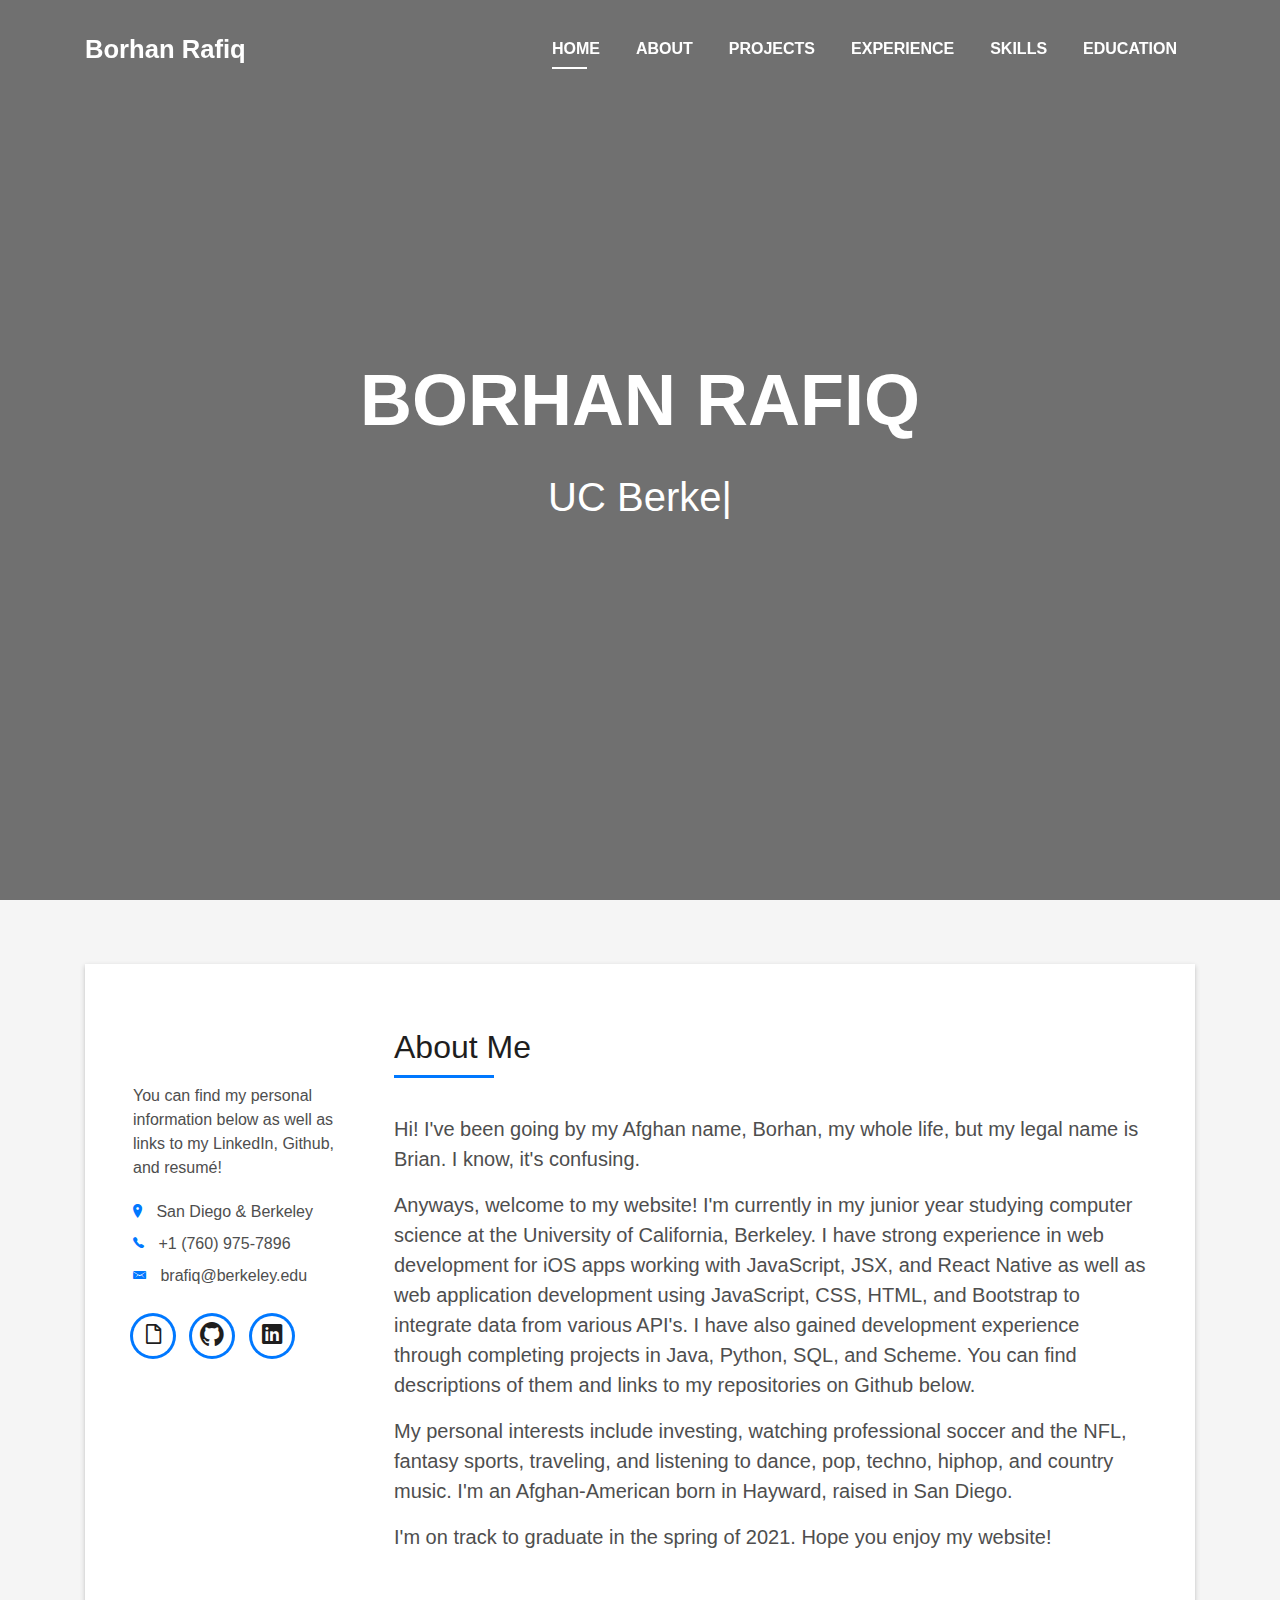
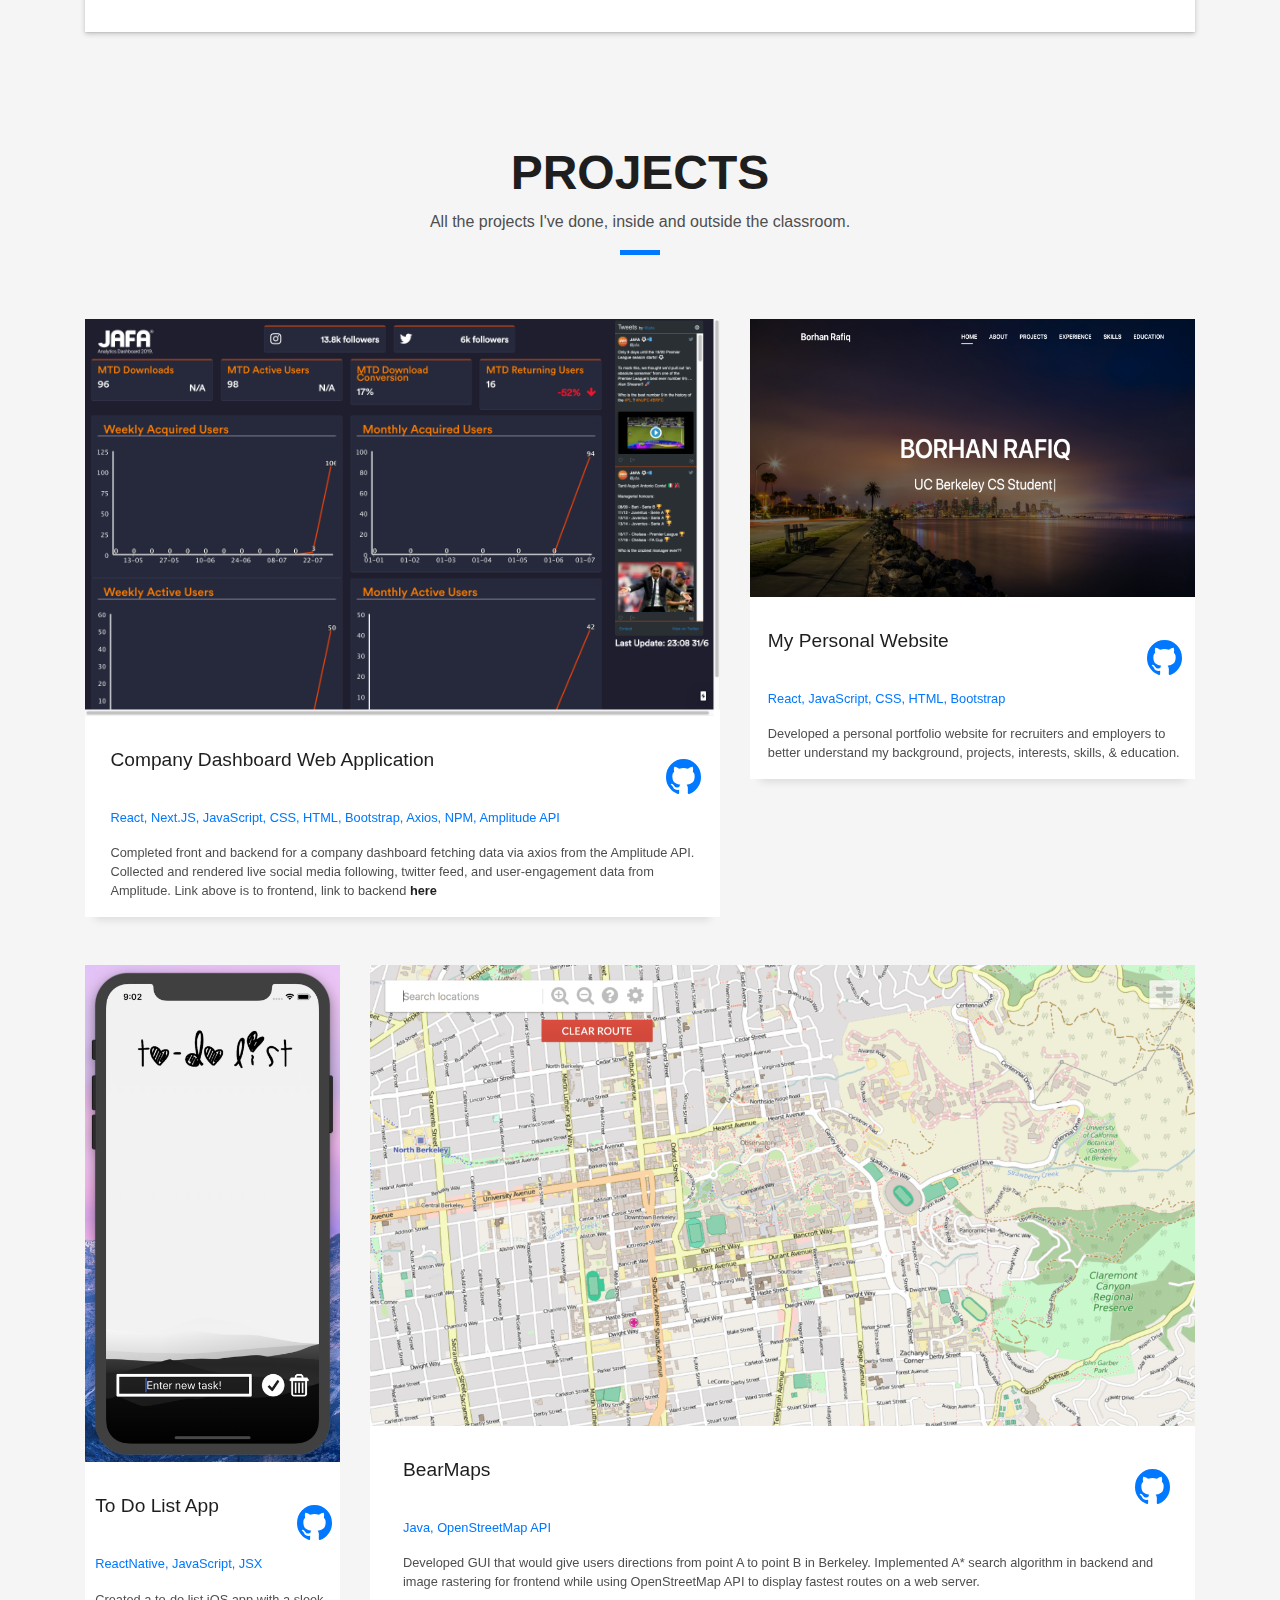
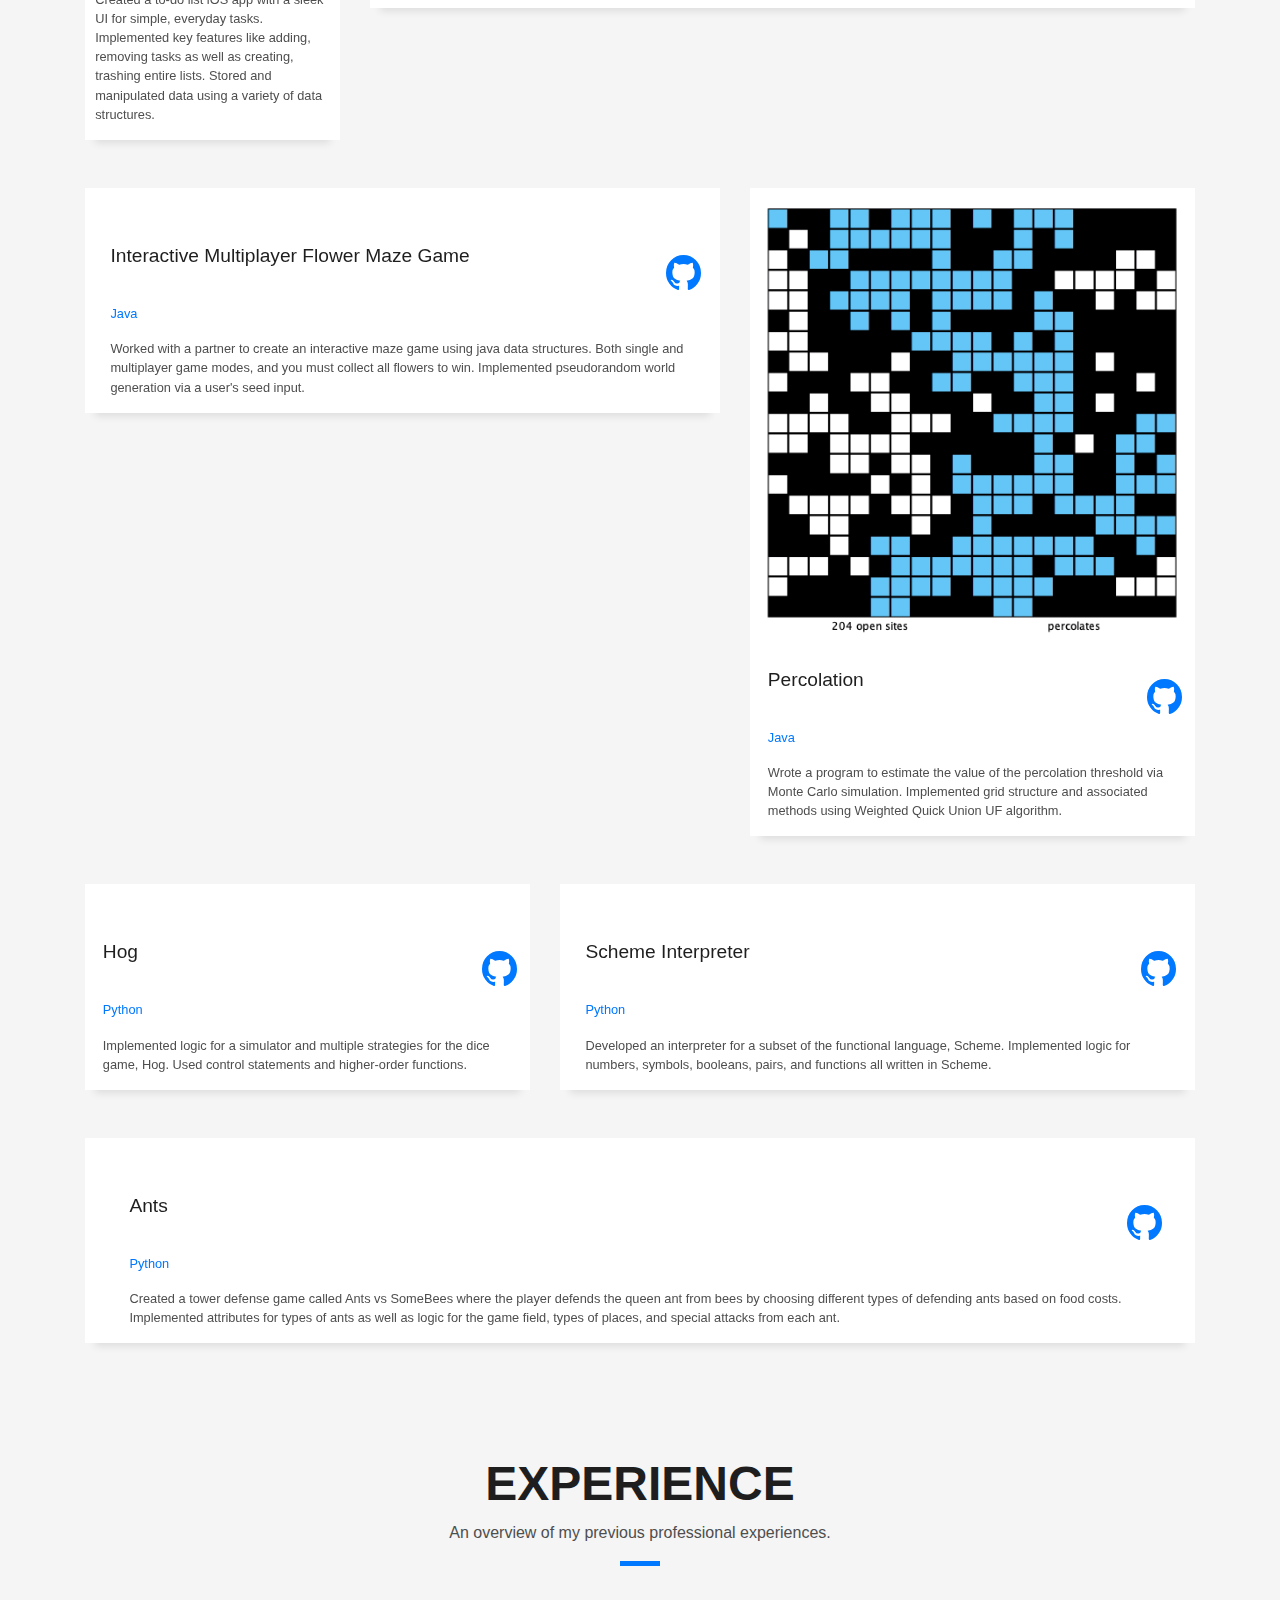
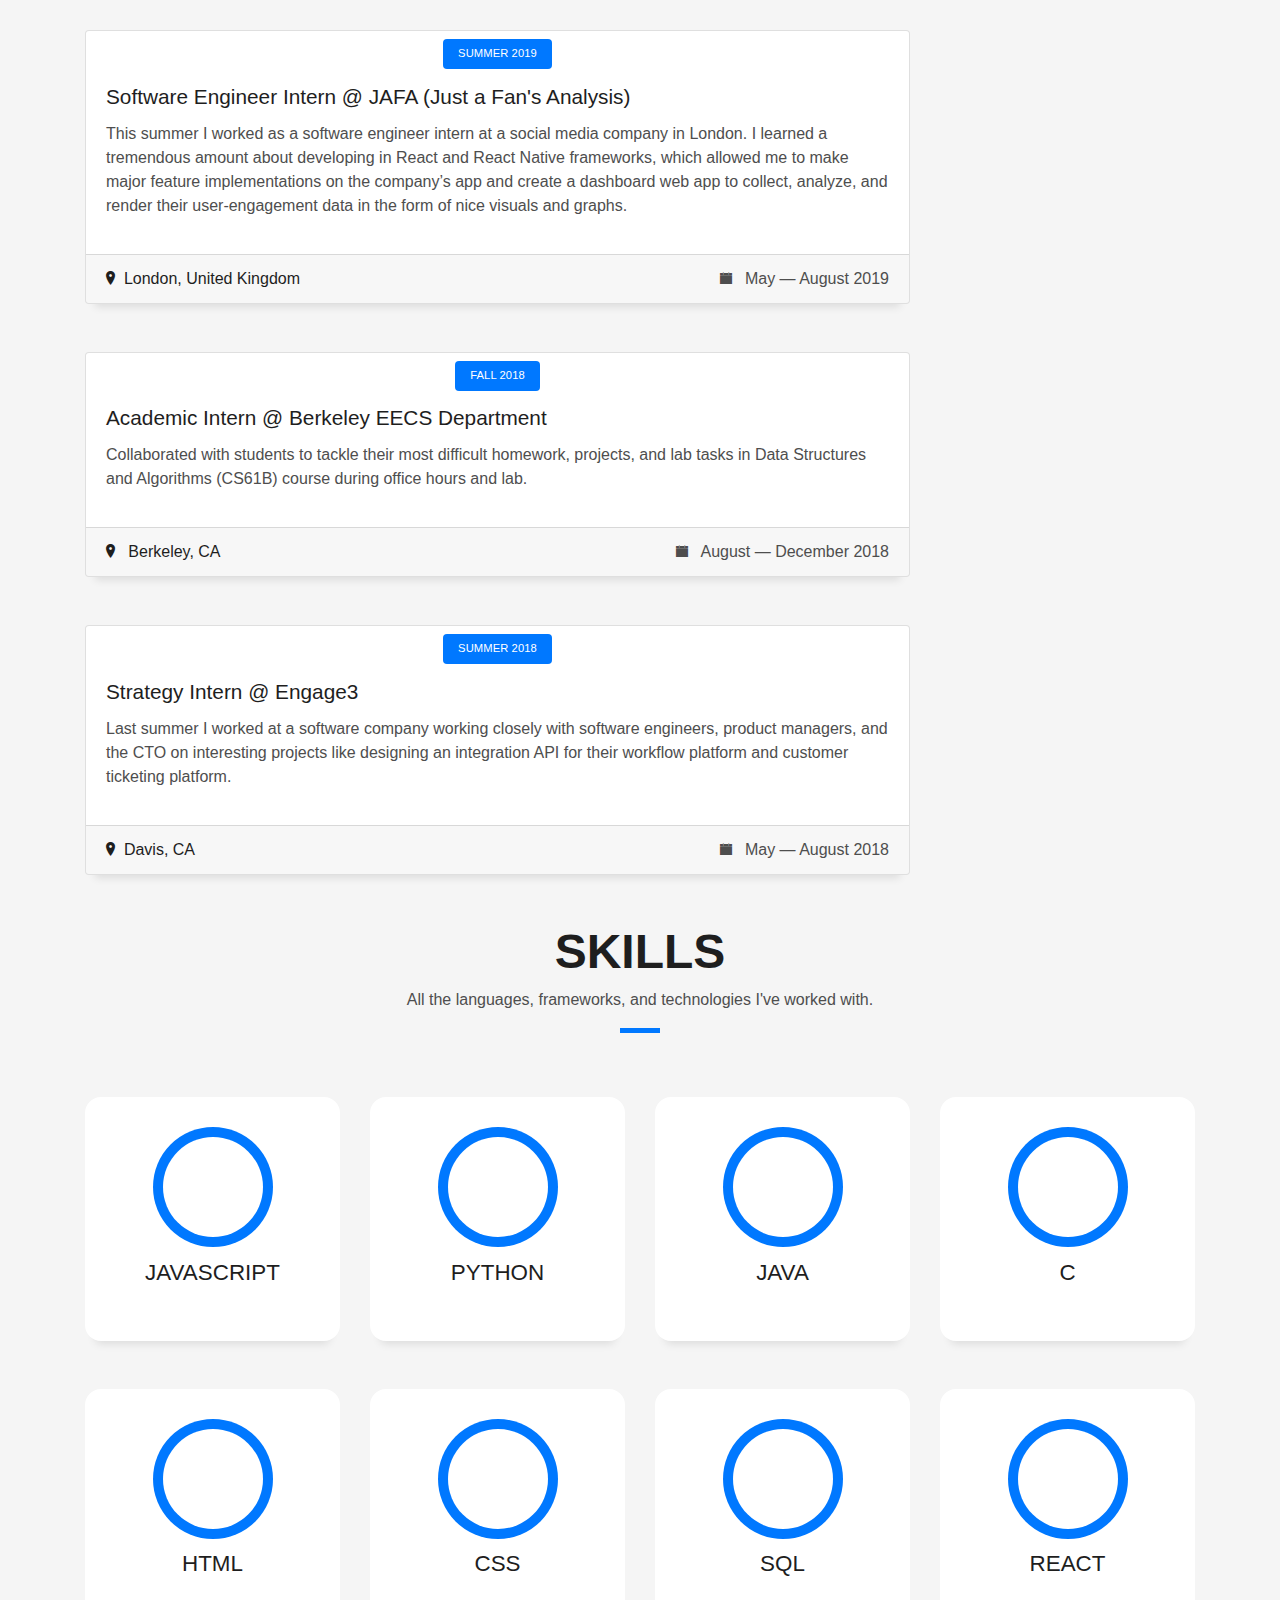
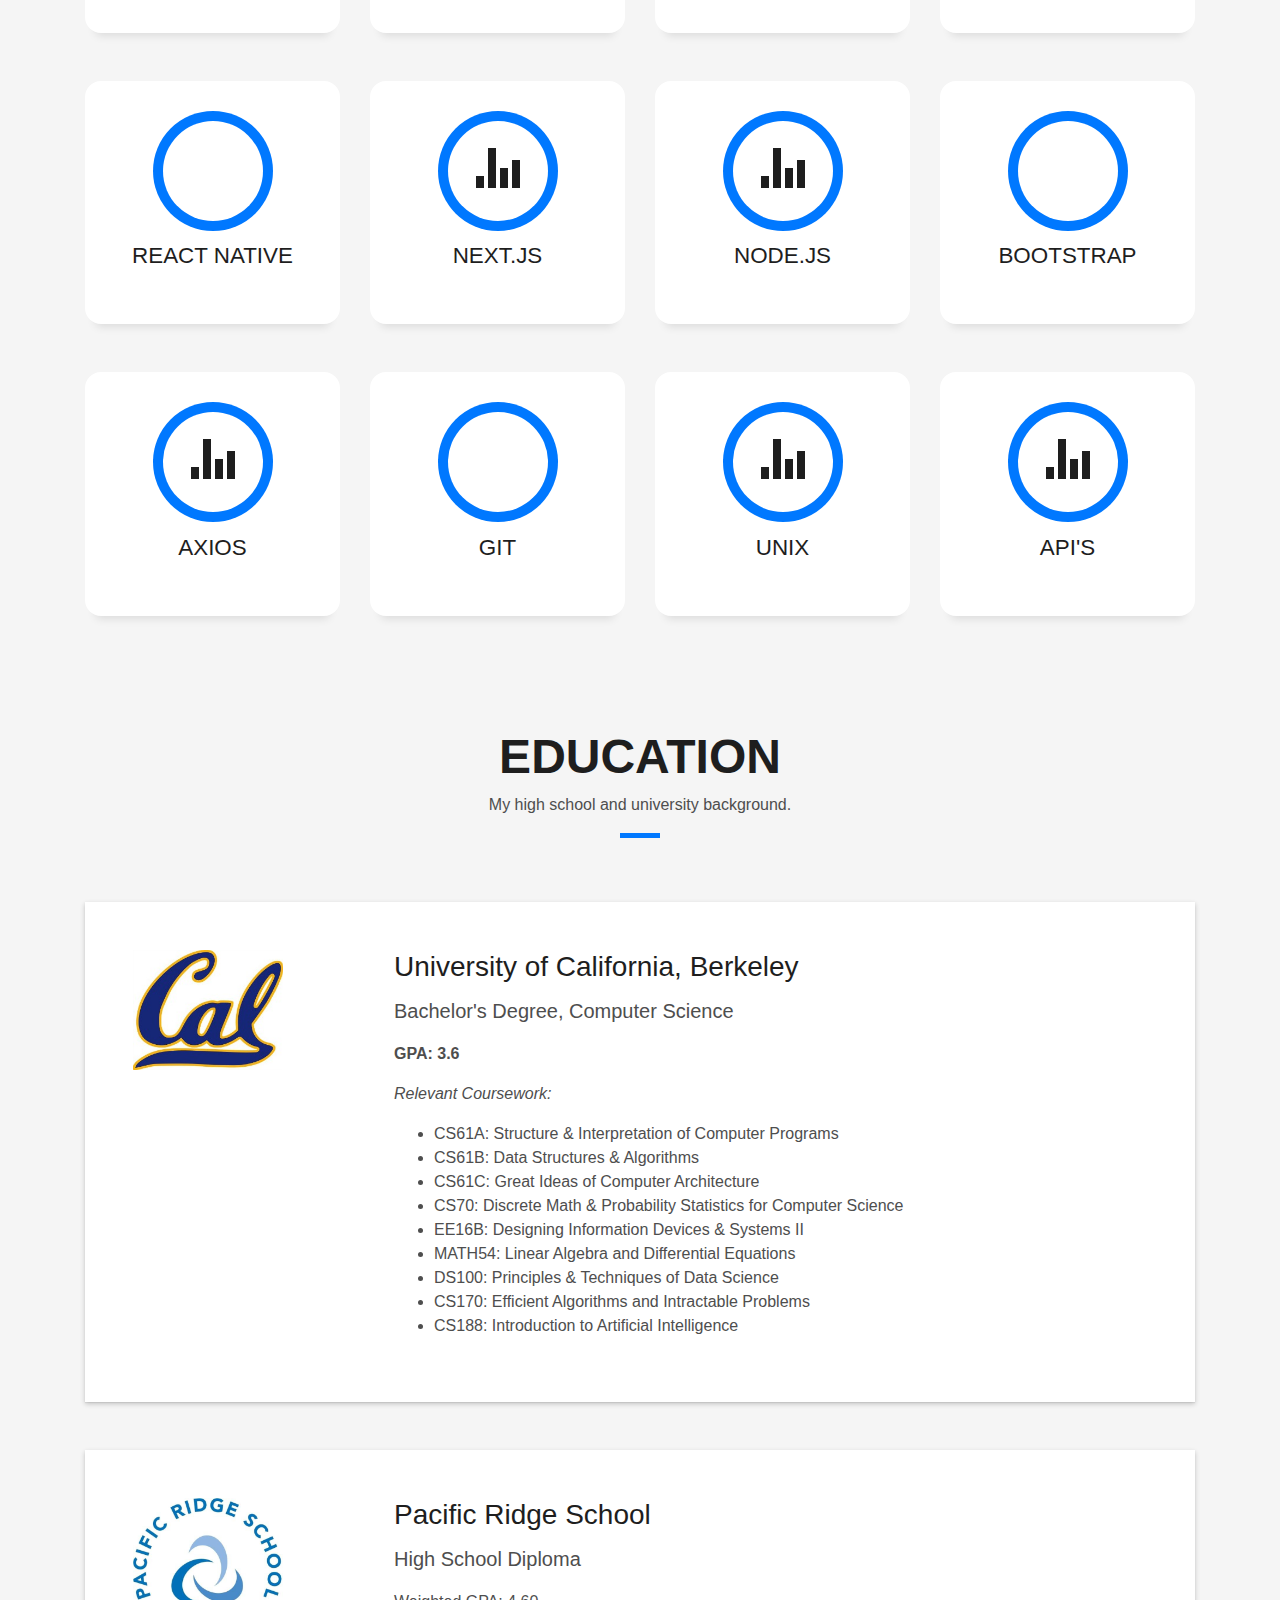
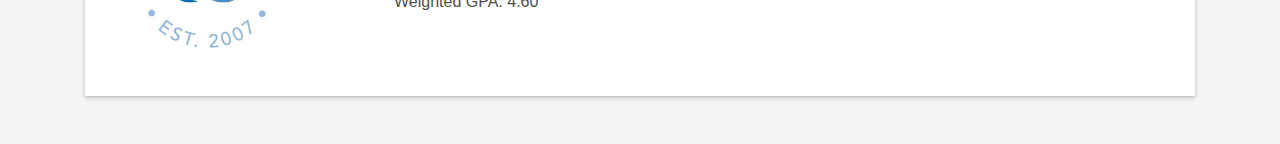
==== commit 0ea51b0a: "typo fix" ====
--- a/index.html
+++ b/index.html
@@ -12,8 +12,8 @@
   <link rel="stylesheet" href="https://cdn.rawgit.com/konpa/devicon/df6431e323547add1b4cf45992913f15286456d3/devicon.min.css">
 
   <!-- Favicons -->
-  <link href="img/favicon.png" rel="icon">
-  <link href="img/apple-touch-icon.png" rel="apple-touch-icon">
+  <link href="img/icon1.png" rel="icon">
+  <link href="img/icon1.png" rel="apple-touch-icon">
 
   <!-- Bootstrap CSS File -->
   <link href="lib/bootstrap/css/bootstrap.min.css" rel="stylesheet">
@@ -128,7 +128,7 @@
                     Hi! I've been going by my Afghan name, Borhan, my whole life, but my legal name is Brian. I know, it's confusing.
                   </p>
                   <p class="lead">
-                    Anyways, welcome to my website! I'm currently in my junior year studying computer science at the University of California, Berkeley. I have strong experience in web development for iOS apps working with JavaScript, JSX, and React Native as well as web application development using JavaScript, CSS, HTML, and Boostrap to integrate data from various API's. I have also gained development experience through completing projects in Java, Python, SQL, and Scheme. You can find descriptions of them and links to my repositories on Github below.
+                    Anyways, welcome to my website! I'm currently in my junior year studying computer science at the University of California, Berkeley. I have strong experience in web development for iOS apps working with JavaScript, JSX, and React Native as well as web application development using JavaScript, CSS, HTML, and Bootstrap to integrate data from various API's. I have also gained development experience through completing projects in Java, Python, SQL, and Scheme. You can find descriptions of them and links to my repositories on Github below.
                   </p>
                   <p class="lead">
                     My personal interests include investing, watching professional soccer and the NFL, fantasy sports, traveling, and listening to dance, pop, techno, hiphop, and country music. I'm an Afghan-American born in Hayward, raised in San Diego.
@@ -321,7 +321,7 @@
                 </div>
                 <div class="col-sm-4">
                   <div class="w-like">
-                    <a href="https://github.com/brafiq/" target="_blank"><i class="ion-social-github"></i></a>
+                    <a href="https://github.com/brafiq/bearmaps" target="_blank"><i class="ion-social-github"></i></a>
                     <!-- <span href="https://github.com/brafiq" target="_blank"><i class="ion-social-github"></i></span> -->
                   </div>
                 </div>
@@ -351,7 +351,7 @@
                 </div>
                 <div class="col-sm-4">
                   <div class="w-like">
-                    <a href="https://github.com/brafiq/" target="_blank"><i class="ion-social-github"></i></a>
+                    <a href="https://github.com/brafiq/maze-game" target="_blank"><i class="ion-social-github"></i></a>
                     <!-- <span href="https://github.com/brafiq" target="_blank"><i class="ion-social-github"></i></span> -->
                   </div>
                 </div>
@@ -381,7 +381,7 @@
                 </div>
                 <div class="col-sm-4">
                   <div class="w-like">
-                    <a href="https://github.com/brafiq/" target="_blank"><i class="ion-social-github"></i></a>
+                    <a href="https://github.com/brafiq/percolation" target="_blank"><i class="ion-social-github"></i></a>
                     <!-- <span href="https://github.com/brafiq" target="_blank"><i class="ion-social-github"></i></span> -->
                   </div>
                 </div>
@@ -411,7 +411,7 @@
                 </div>
                 <div class="col-sm-4">
                   <div class="w-like">
-                    <a href="https://github.com/brafiq/" target="_blank"><i class="ion-social-github"></i></a>
+                    <a href="https://github.com/brafiq/hog" target="_blank"><i class="ion-social-github"></i></a>
                     <!-- <span href="https://github.com/brafiq" target="_blank"><i class="ion-social-github"></i></span> -->
                   </div>
                 </div>
@@ -441,7 +441,7 @@
                 </div>
                 <div class="col-sm-4">
                   <div class="w-like">
-                    <a href="https://github.com/brafiq/" target="_blank"><i class="ion-social-github"></i></a>
+                    <a href="https://github.com/brafiq/scheme-interpreter" target="_blank"><i class="ion-social-github"></i></a>
                     <!-- <span href="https://github.com/brafiq" target="_blank"><i class="ion-social-github"></i></span> -->
                   </div>
                 </div>
@@ -471,7 +471,7 @@
                 </div>
                 <div class="col-sm-4">
                   <div class="w-like">
-                    <a href="https://github.com/brafiq/" target="_blank"><i class="ion-social-github"></i></a>
+                    <a href="https://github.com/brafiq/ants" target="_blank"><i class="ion-social-github"></i></a>
                     <!-- <span href="https://github.com/brafiq" target="_blank"><i class="ion-social-github"></i></span> -->
                   </div>
                 </div>
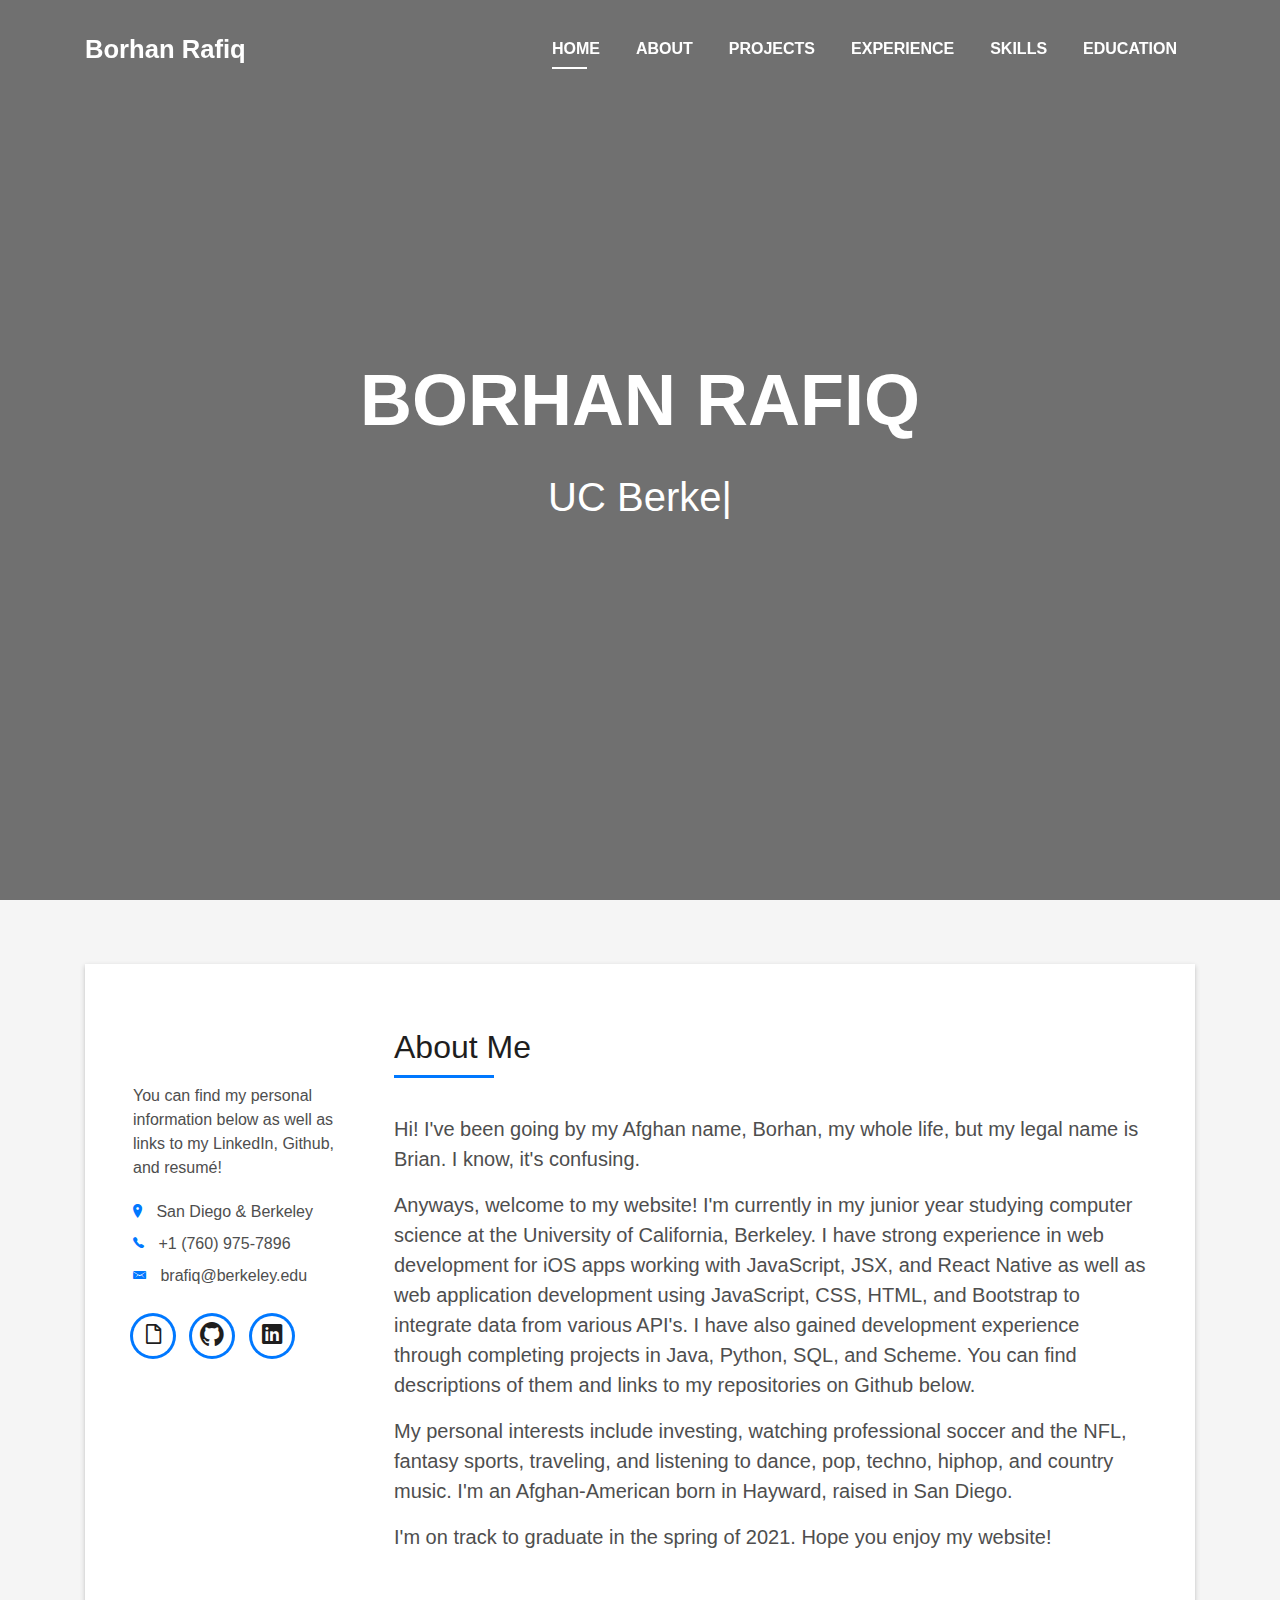
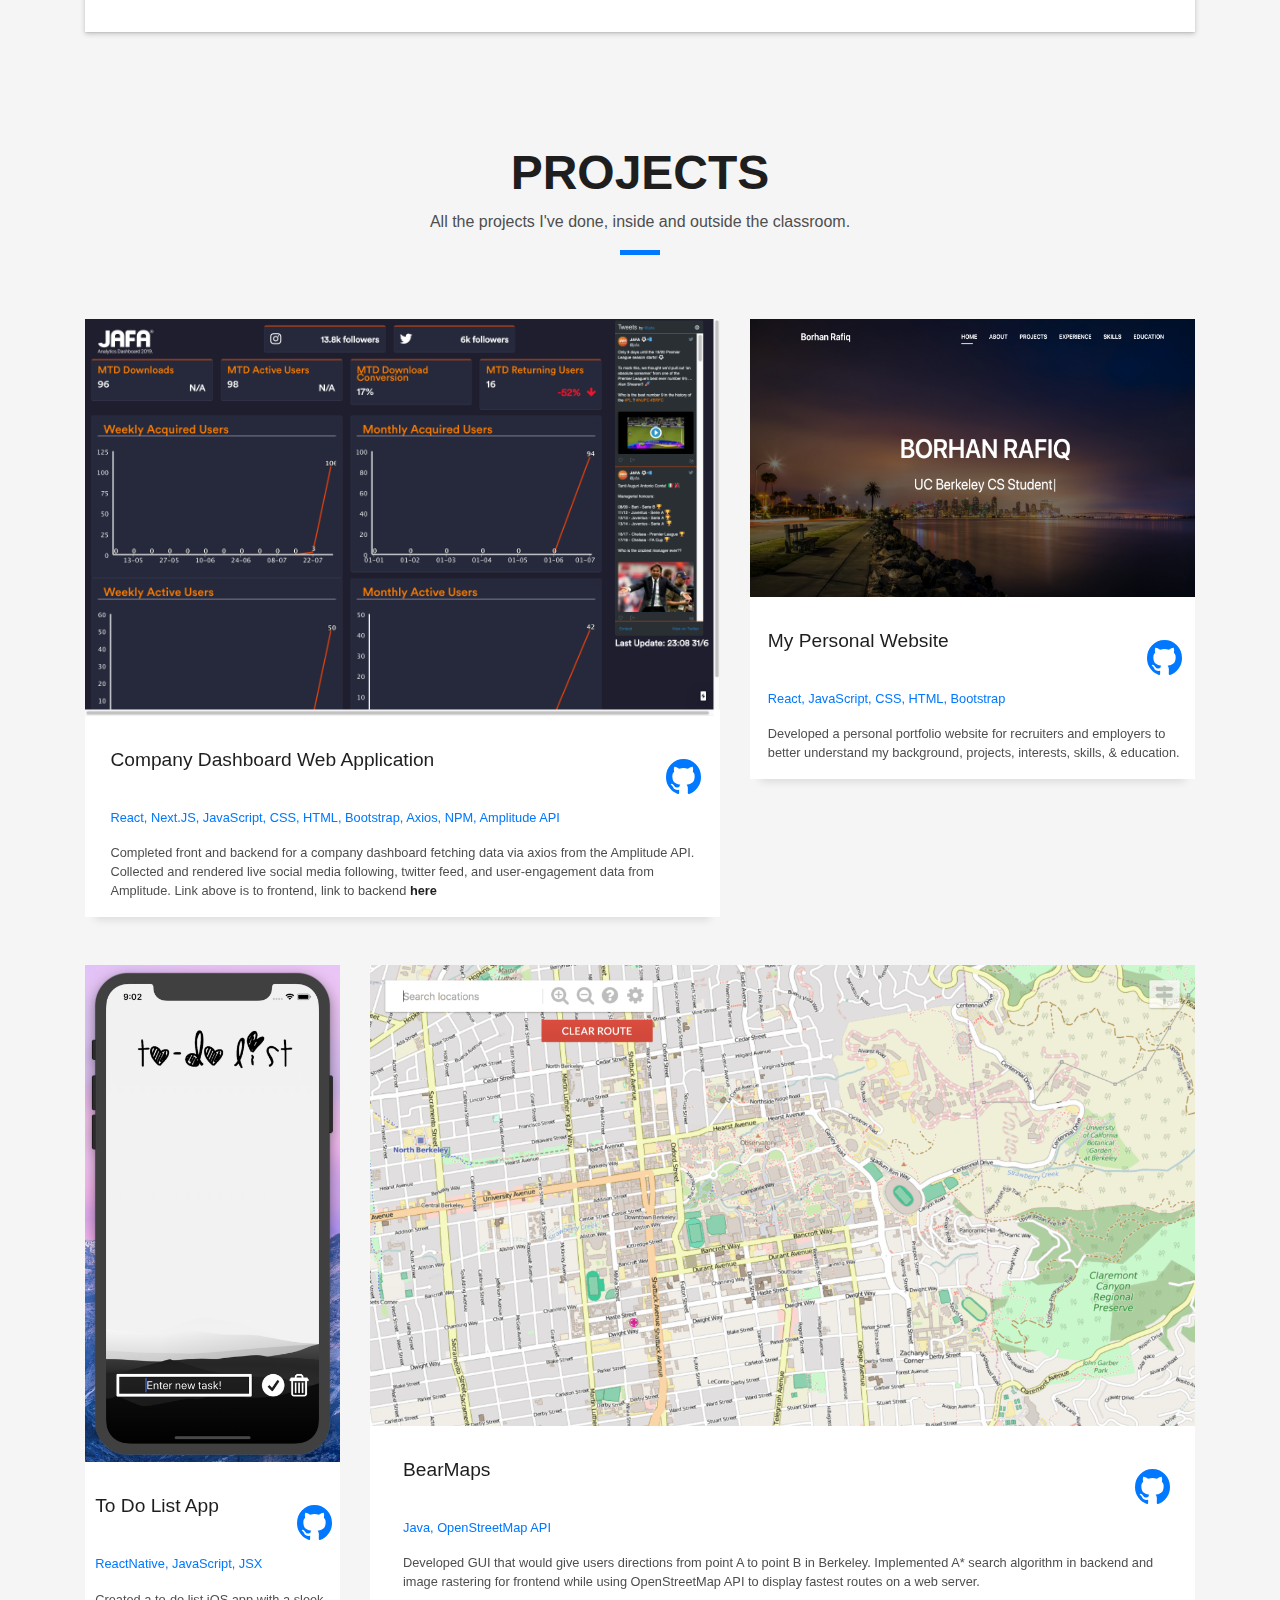
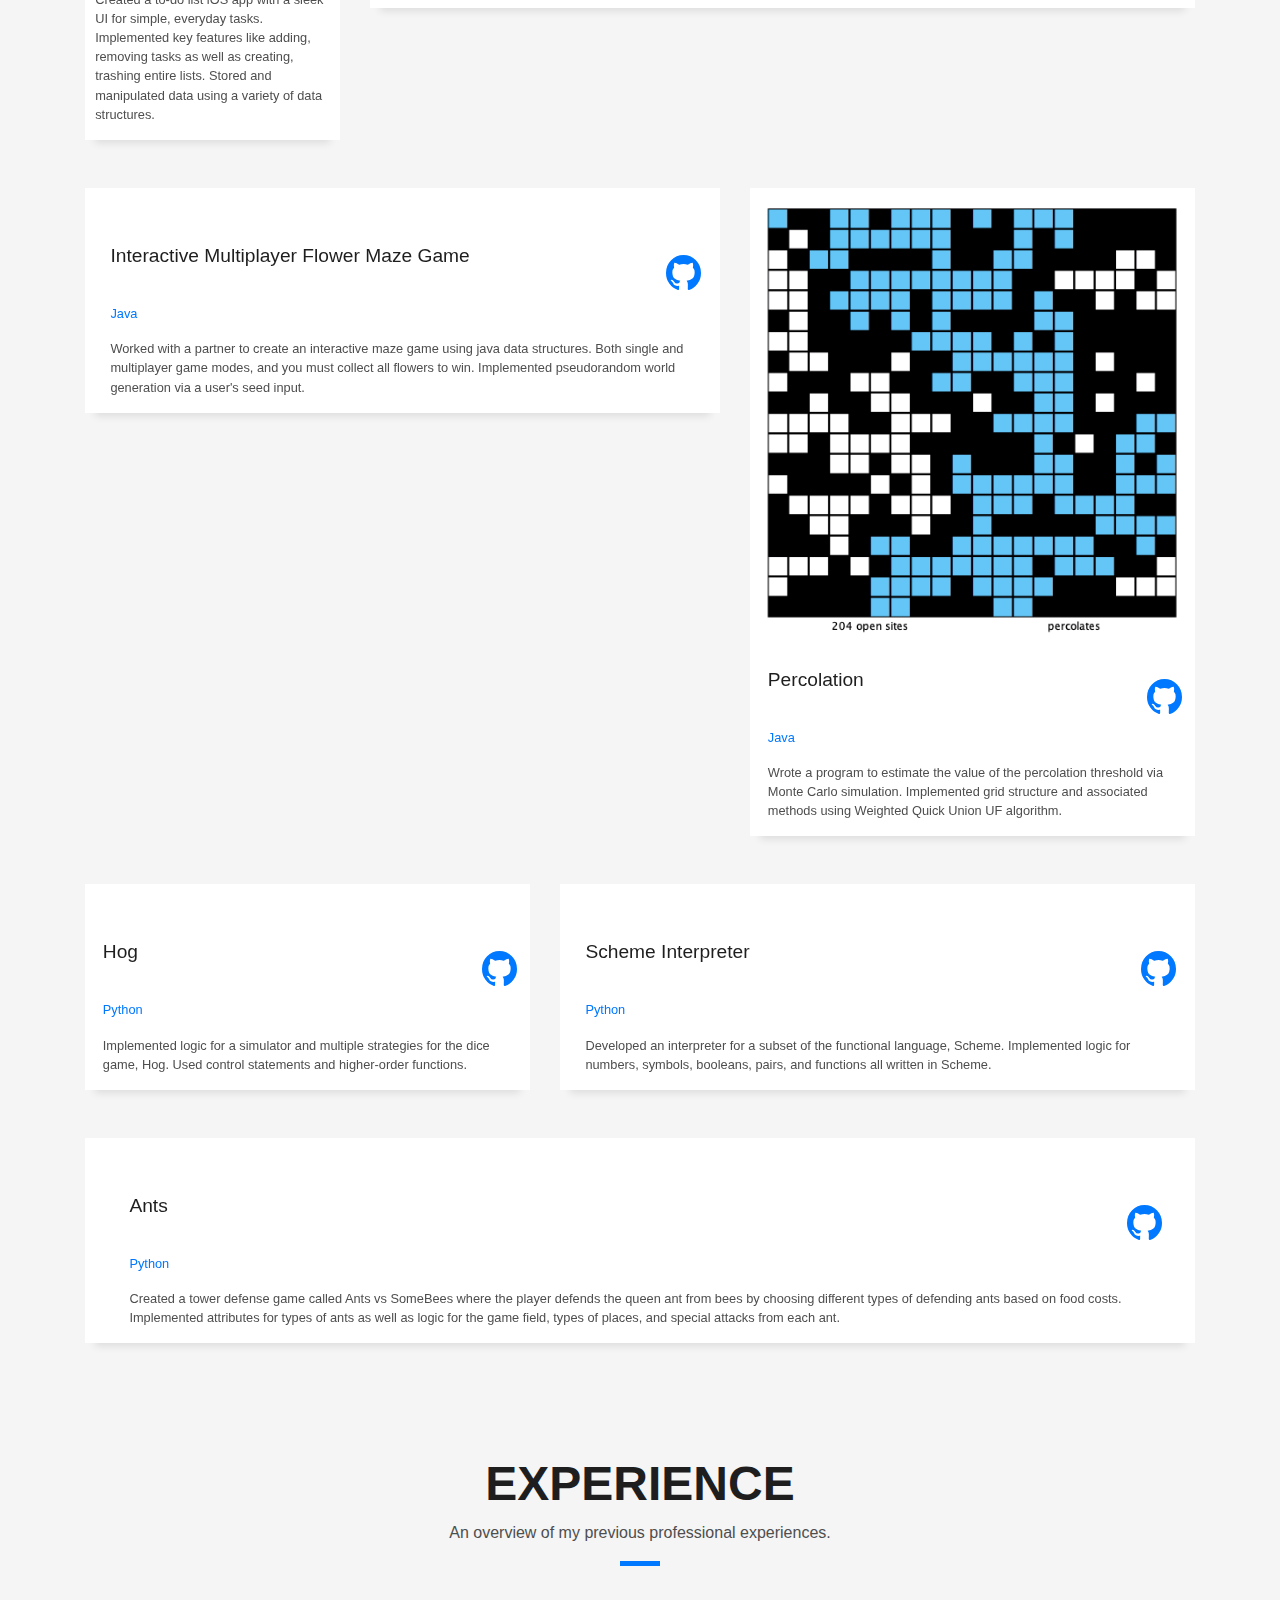
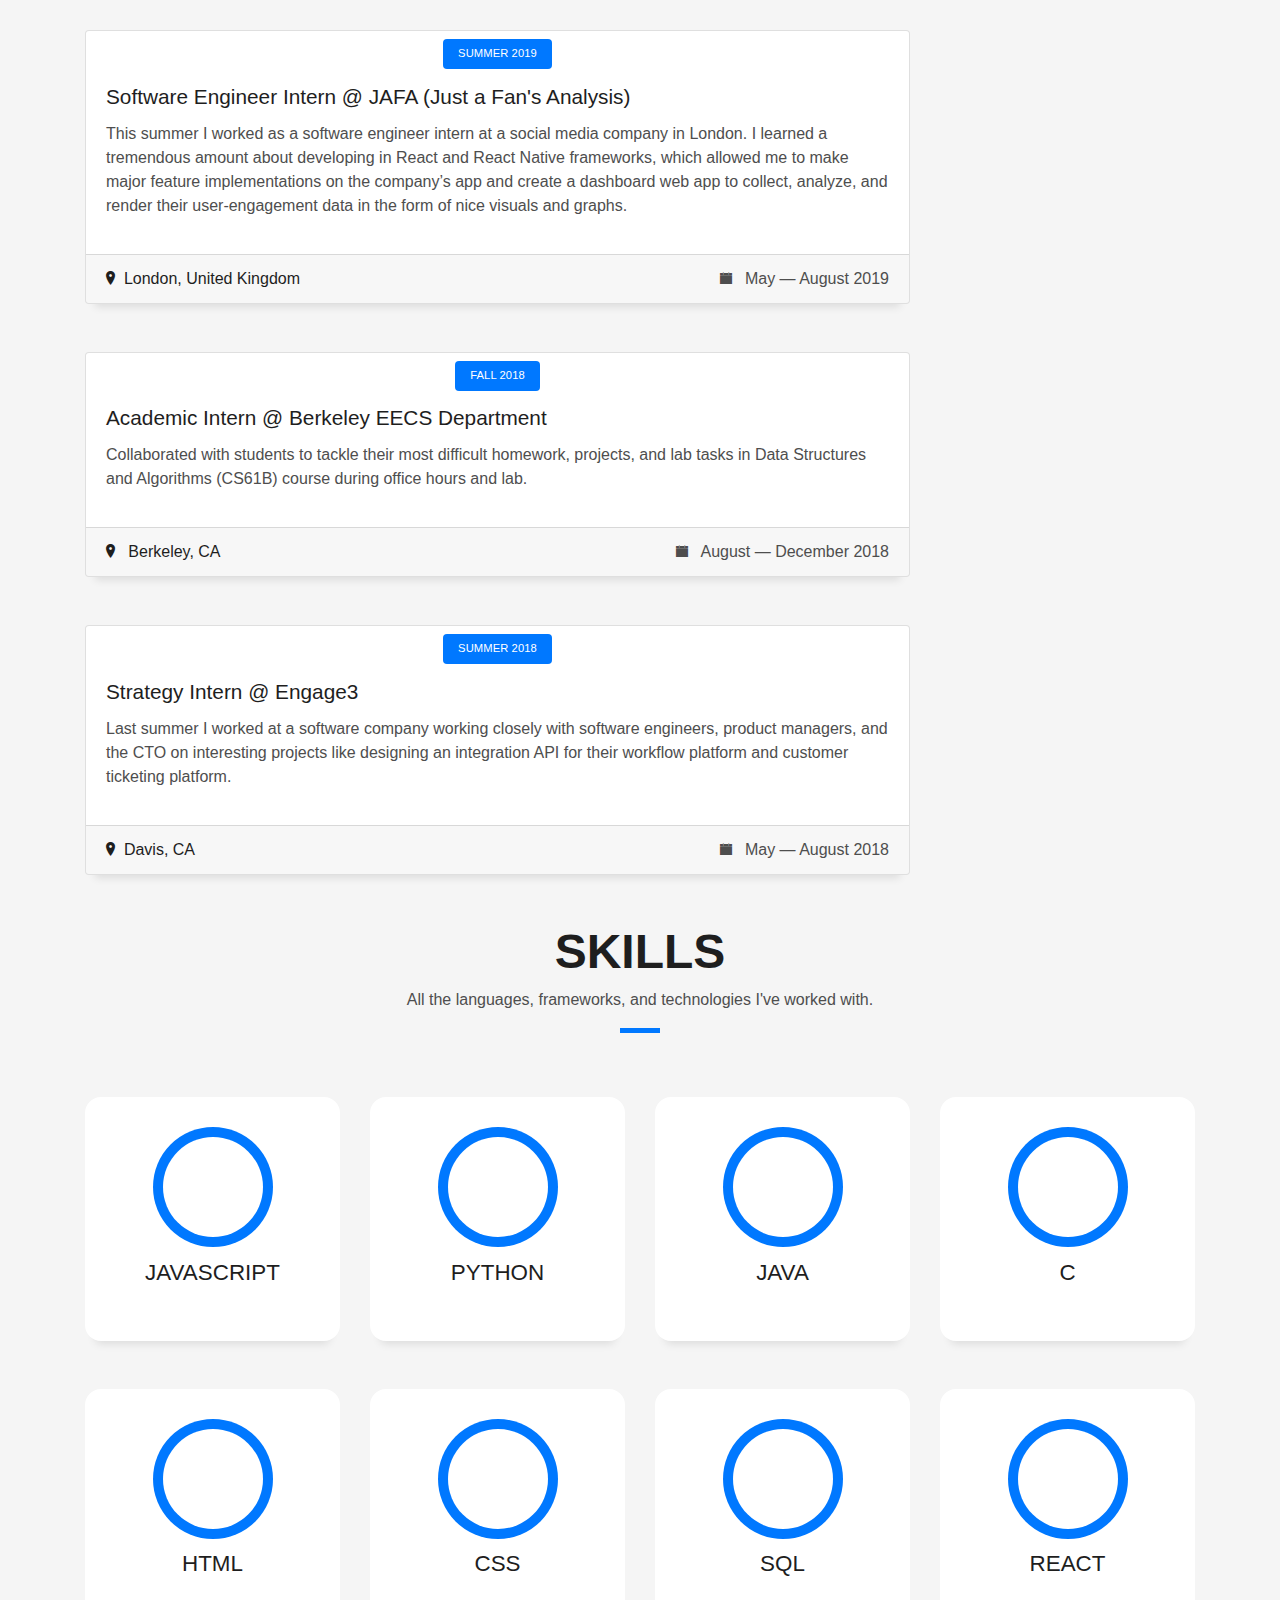
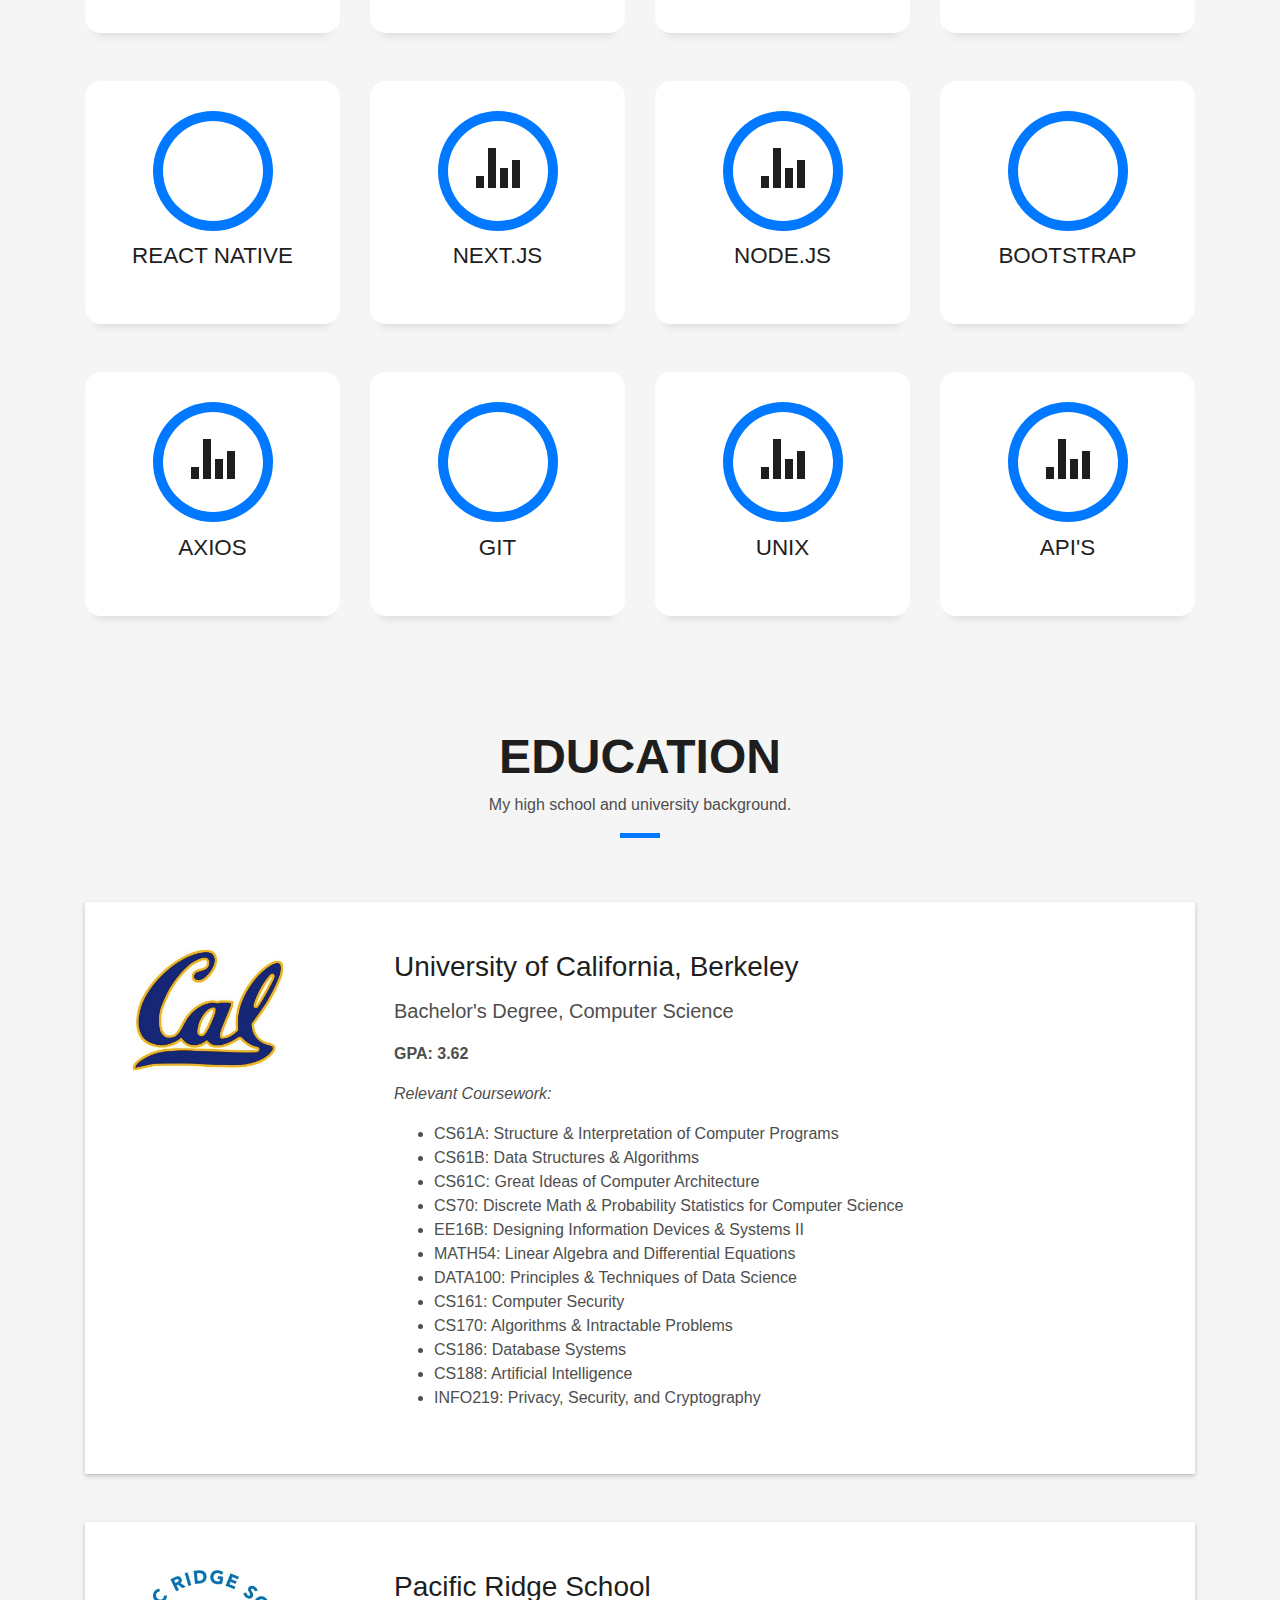
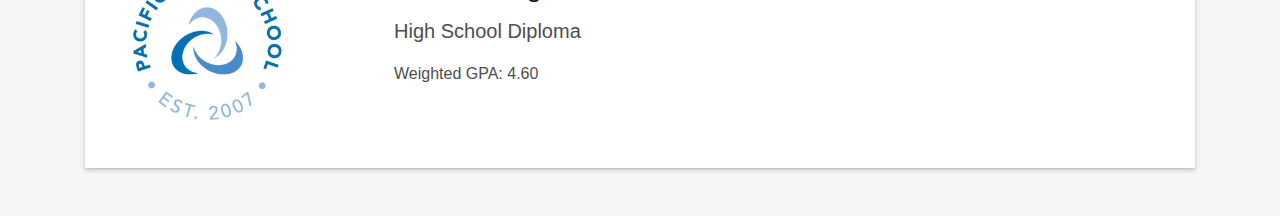
==== commit 8efab149: "updates" ====
--- a/index.html
+++ b/index.html
@@ -862,7 +862,7 @@
                   Bachelor's Degree, Computer Science
                 </p>
                 <p class="card-description">
-                  <b>GPA: 3.6</b>
+                  <b>GPA: 3.62</b>
                 </p>
                 <p class="card-description">
                   <i>Relevant Coursework:</i>
@@ -873,9 +873,12 @@
                     <li>CS70: Discrete Math & Probability Statistics for Computer Science</li>
                     <li>EE16B: Designing Information Devices & Systems II </li>
                     <li>MATH54: Linear Algebra and Differential Equations</li>
-                    <li>DS100: Principles & Techniques of Data Science</li>
-                    <li>CS170: Efficient Algorithms and Intractable Problems</li>
-                    <li>CS188: Introduction to Artificial Intelligence</li>
+                    <li>DATA100: Principles & Techniques of Data Science</li>
+                    <li>CS161: Computer Security</li>
+                    <li>CS170: Algorithms & Intractable Problems</li>
+                    <li>CS186: Database Systems</li>
+                    <li>CS188: Artificial Intelligence</li>
+                    <li>INFO219: Privacy, Security, and Cryptography</li>
                   </ul>
                 </p>
               </div>
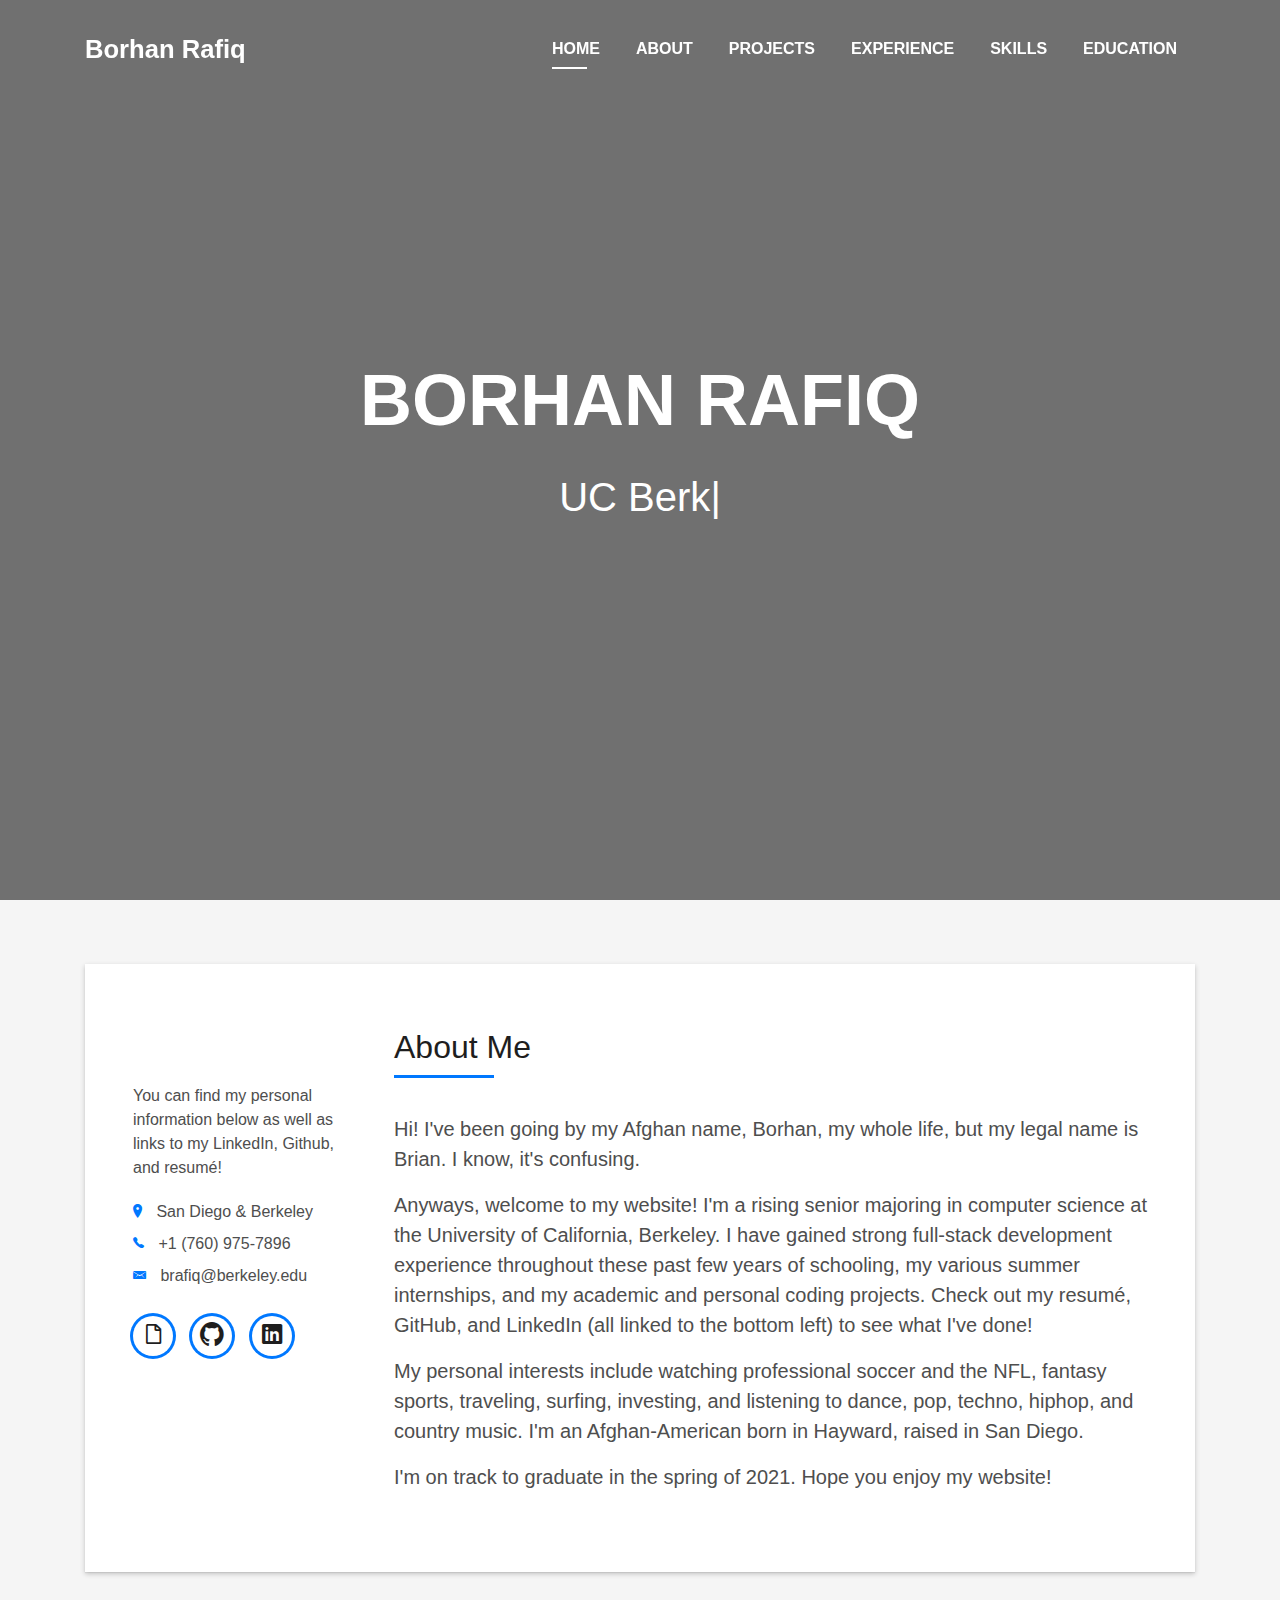
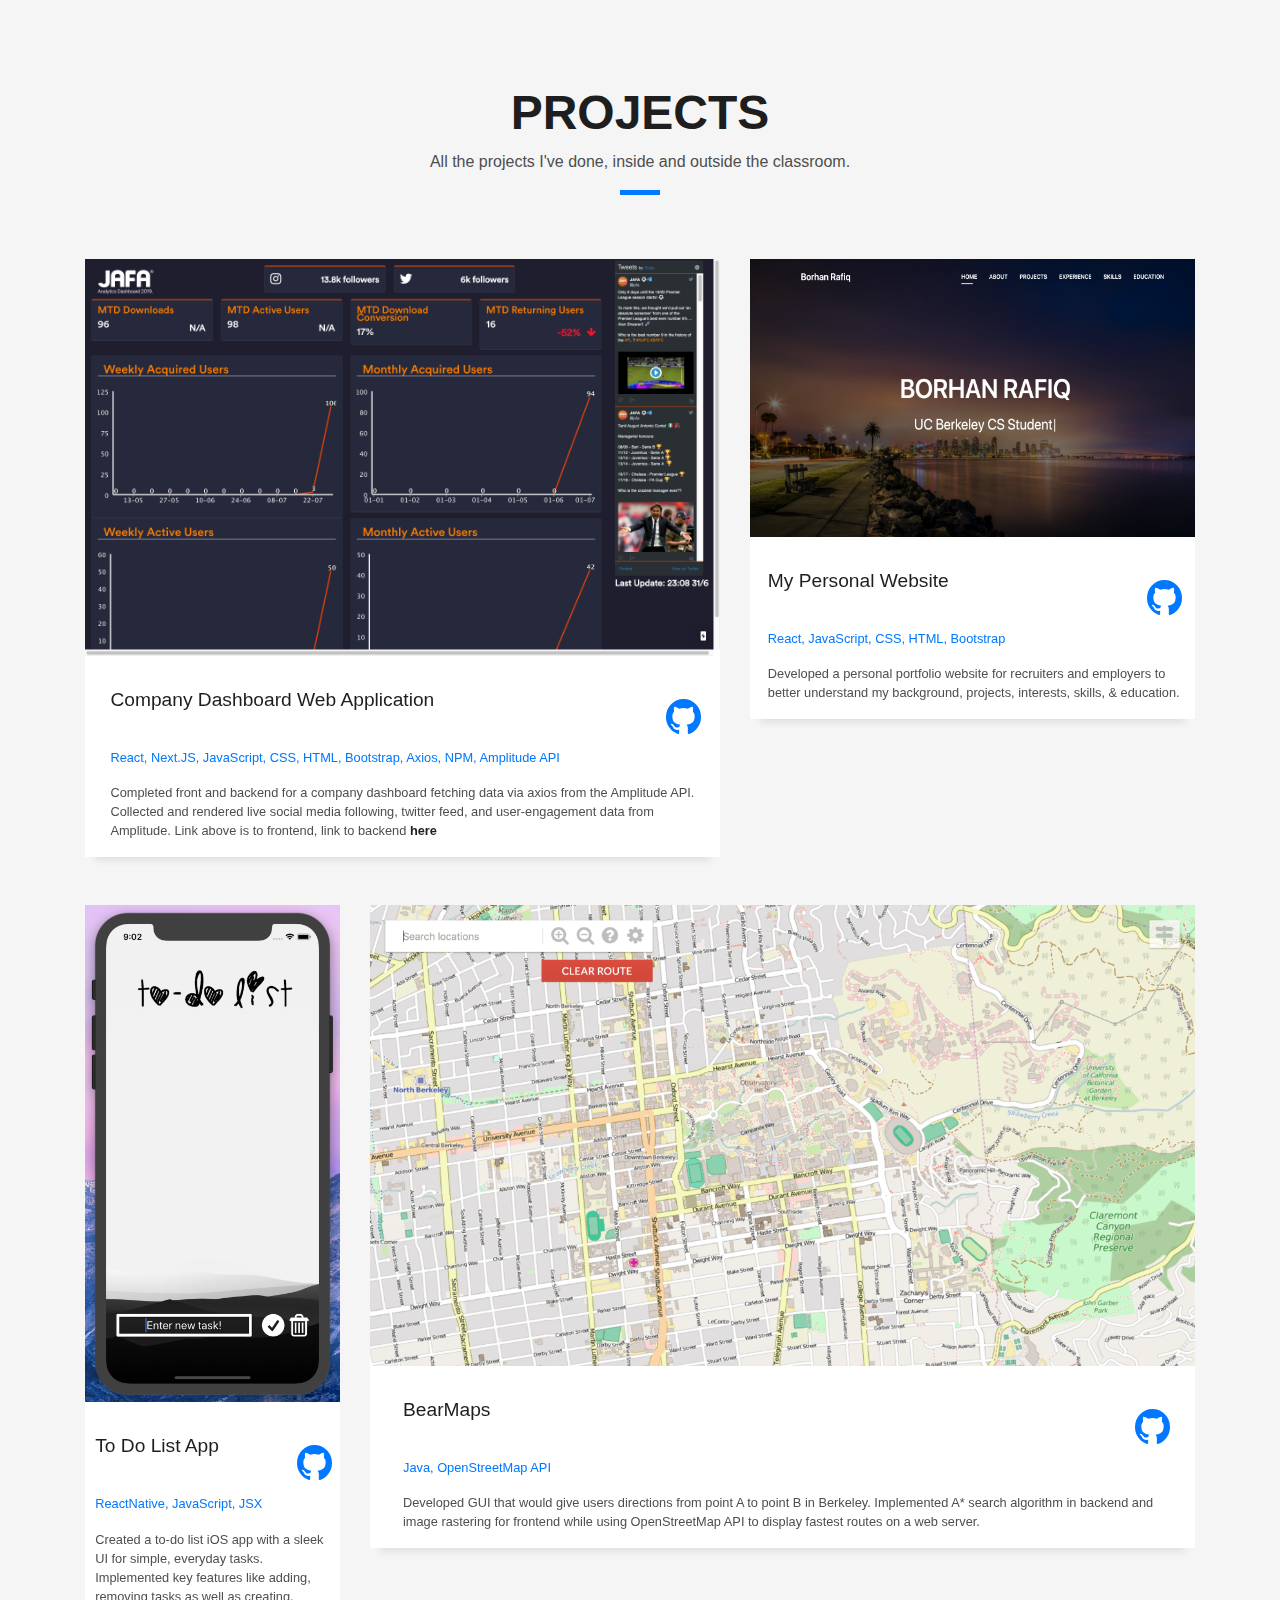
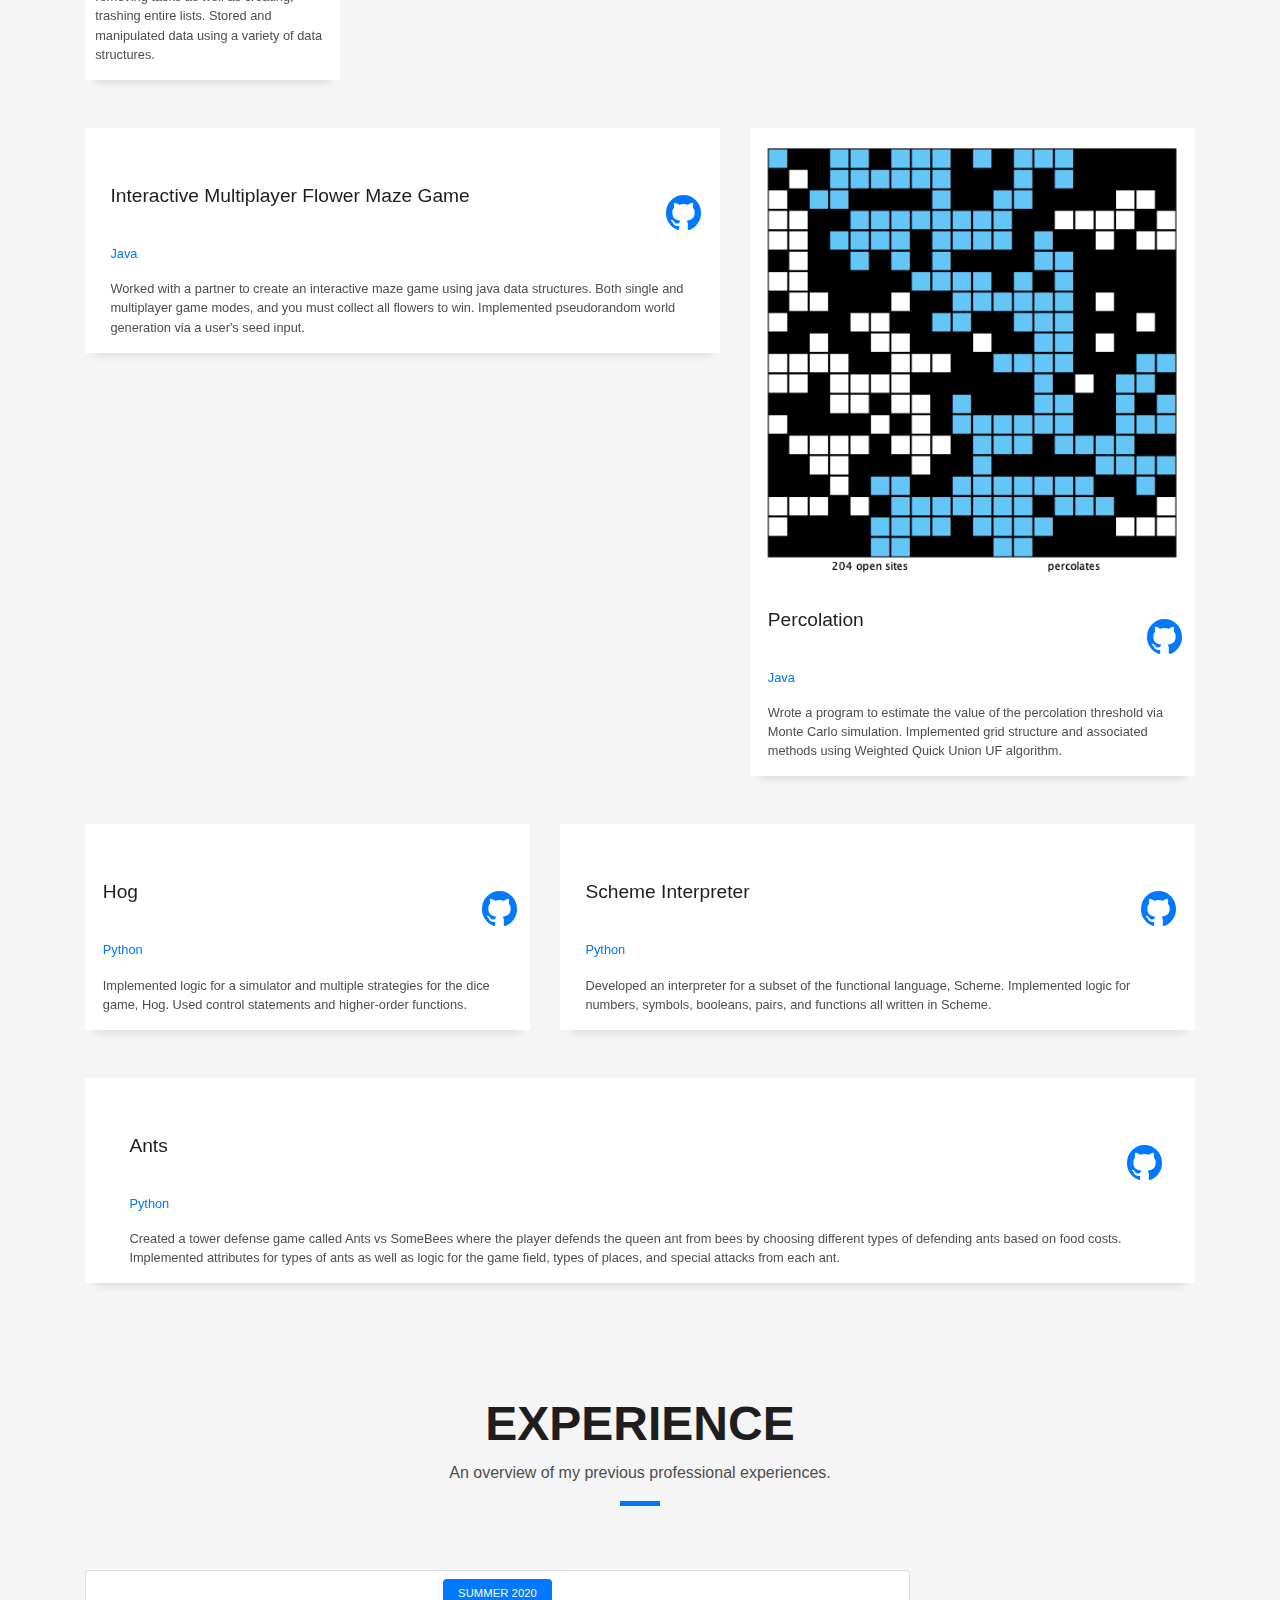
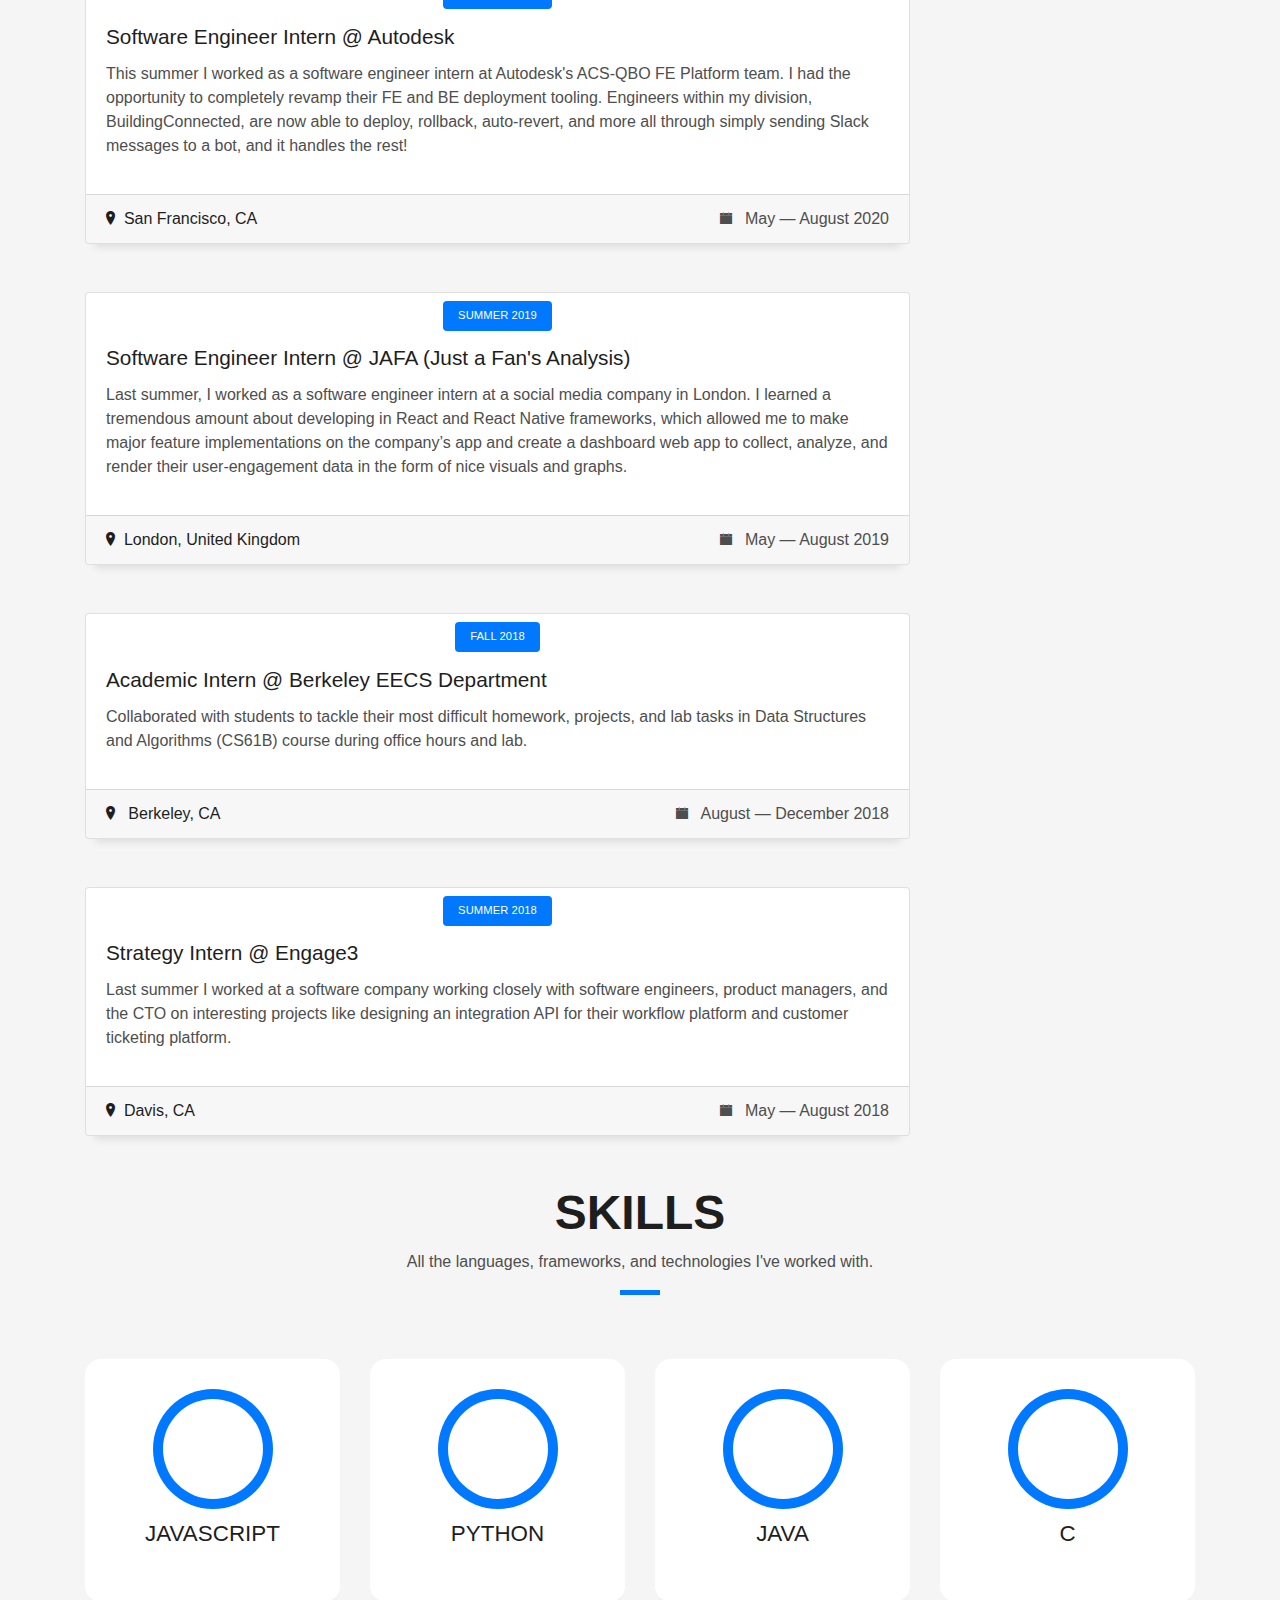
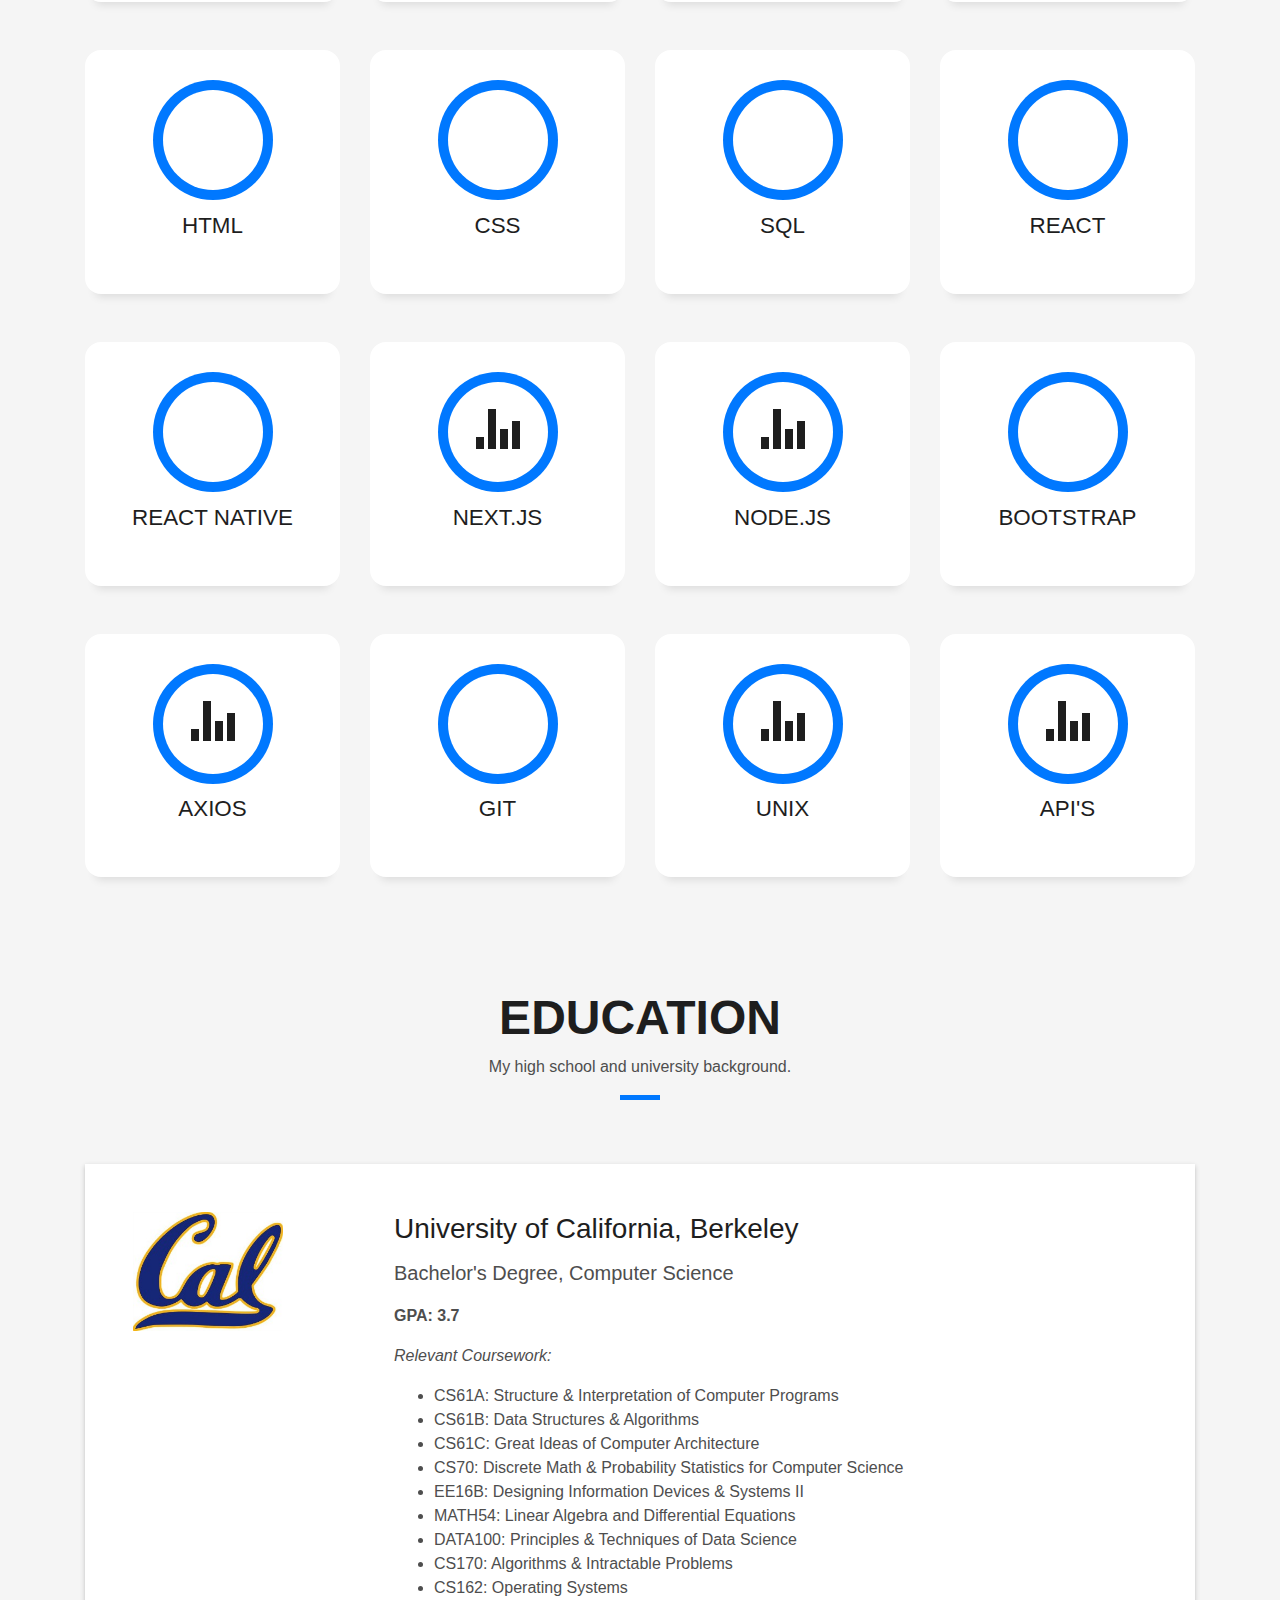
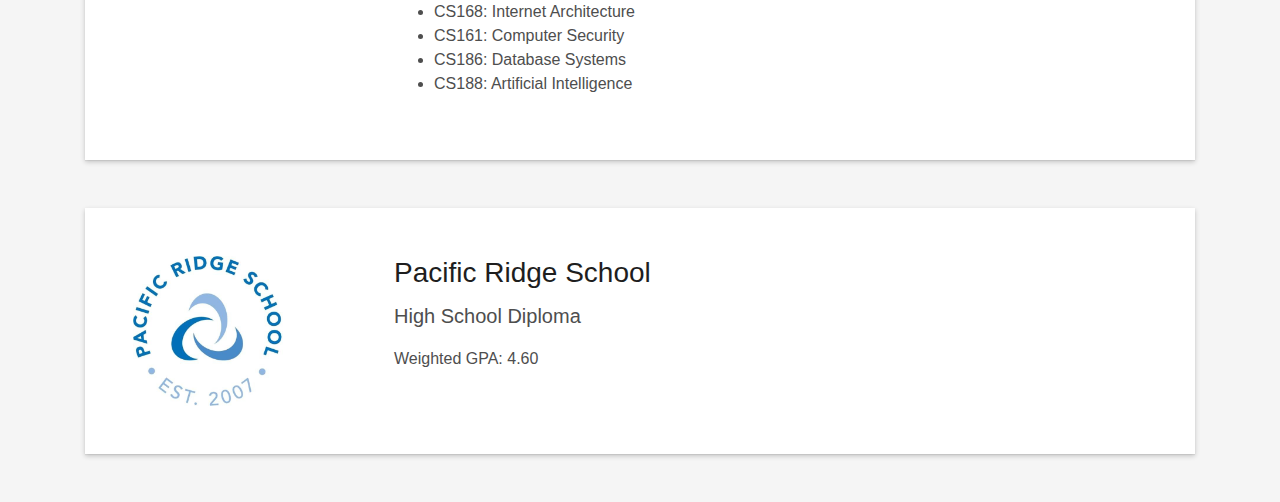
==== commit 094099a1: "Mention resume, git, and linkedin" ====
--- a/index.html
+++ b/index.html
@@ -111,7 +111,7 @@
                 </div>
                 <div class="socials">
                   <ul>
-                    <li><a href="files/BR_Resume.pdf" target="_blank"><span class="ico-circle"><i class="ion-document"></i></span></a></li>
+                    <li><a href="files/Brian_Rafiq_Resume_FA20.pdf" target="_blank"><span class="ico-circle"><i class="ion-document"></i></span></a></li>
                     <li><a href="https://github.com/brafiq" target="_blank"><span class="ico-circle"><i class="ion-social-github"></i></span></a></li>
                     <li><a href="https://www.linkedin.com/in/borhan-rafiq/" target="_blank"><span class="ico-circle"><i class="ion-social-linkedin"></i></span></a></li>
                   </ul>
@@ -128,10 +128,10 @@
                     Hi! I've been going by my Afghan name, Borhan, my whole life, but my legal name is Brian. I know, it's confusing.
                   </p>
                   <p class="lead">
-                    Anyways, welcome to my website! I'm currently in my junior year studying computer science at the University of California, Berkeley. I have strong experience in web development for iOS apps working with JavaScript, JSX, and React Native as well as web application development using JavaScript, CSS, HTML, and Bootstrap to integrate data from various API's. I have also gained development experience through completing projects in Java, Python, SQL, and Scheme. You can find descriptions of them and links to my repositories on Github below.
+                    Anyways, welcome to my website! I'm a rising senior majoring in computer science at the University of California, Berkeley. I have gained strong full-stack development experience throughout these past few years of schooling, my various summer internships, and my academic and personal coding projects. Check out my resumé, GitHub, and LinkedIn (all linked to the bottom left) to see what I've done!
                   </p>
                   <p class="lead">
-                    My personal interests include investing, watching professional soccer and the NFL, fantasy sports, traveling, and listening to dance, pop, techno, hiphop, and country music. I'm an Afghan-American born in Hayward, raised in San Diego.
+                    My personal interests include watching professional soccer and the NFL, fantasy sports, traveling, surfing, investing, and listening to dance, pop, techno, hiphop, and country music. I'm an Afghan-American born in Hayward, raised in San Diego.
                   </p>
                   <p class="lead">
                     I'm on track to graduate in the spring of 2021. Hope you enjoy my website!
@@ -552,6 +552,37 @@
         <div class="col-md-9 col-centered">
           <div class="card card-blog">
             <div class="card-img">
+              <img src="img/Autodesk.jpg" alt="" class="img-fluid">
+            </div>
+            <div class="card-body">
+              <div class="card-category-box">
+                <div class="card-category">
+                  <h6 class="category">Summer 2020</h6>
+                </div>
+              </div>
+              <h3 class="card-title"><a href="https://www.autodesk.com/" target="_blank">Software Engineer Intern @ Autodesk</a></h3>
+              <p class="card-description">
+                This summer I worked as a software engineer intern at Autodesk's ACS-QBO FE Platform team. I had the opportunity to completely revamp their FE and BE deployment tooling. Engineers within my division, BuildingConnected, are now able to deploy, rollback, auto-revert, and more all through simply sending Slack messages to a bot, and it handles the rest!
+              </p>
+            </div>
+            <div class="card-footer">
+              <div class="post-author">
+                <a href="#">
+                  <!-- <img src="img/testimonial-2.jpg" alt="" class="avatar rounded-circle"> -->
+                  <span class="ion-ios-location">&nbsp;&nbsp;</span><span class="author">San Francisco, CA</span>
+                </a>
+              </div>
+              <div class="post-date">
+                <span class="ion-ios-calendar">&nbsp;&nbsp;</span> May  —  August 2020
+              </div>
+            </div>
+          </div>
+        </div>
+      </div>
+      <div class="row">
+        <div class="col-md-9 col-centered">
+          <div class="card card-blog">
+            <div class="card-img">
               <img src="img/jafa.jpg" alt="" class="img-fluid">
             </div>
             <div class="card-body">
@@ -562,7 +593,7 @@
               </div>
               <h3 class="card-title"><a href="https://jafaapp.com/" target="_blank">Software Engineer Intern @ JAFA (Just a Fan's Analysis)</a></h3>
               <p class="card-description">
-                This summer I worked as a software engineer intern at a social media company in London. I learned a tremendous amount about developing in React and React Native frameworks, which allowed me to make major feature implementations on the company’s app and create a dashboard web app to collect, analyze, and render their user-engagement data in the form of nice visuals and graphs.
+                Last summer, I worked as a software engineer intern at a social media company in London. I learned a tremendous amount about developing in React and React Native frameworks, which allowed me to make major feature implementations on the company’s app and create a dashboard web app to collect, analyze, and render their user-engagement data in the form of nice visuals and graphs.
               </p>
             </div>
             <div class="card-footer">
@@ -862,7 +893,7 @@
                   Bachelor's Degree, Computer Science
                 </p>
                 <p class="card-description">
-                  <b>GPA: 3.62</b>
+                  <b>GPA: 3.7</b>
                 </p>
                 <p class="card-description">
                   <i>Relevant Coursework:</i>
@@ -874,11 +905,12 @@
                     <li>EE16B: Designing Information Devices & Systems II </li>
                     <li>MATH54: Linear Algebra and Differential Equations</li>
                     <li>DATA100: Principles & Techniques of Data Science</li>
+                    <li>CS170: Algorithms & Intractable Problems</li>
+                    <li>CS162: Operating Systems</li>
+                    <li>CS168: Internet Architecture</li>
                     <li>CS161: Computer Security</li>
-                    <li>CS170: Algorithms & Intractable Problems</li>
                     <li>CS186: Database Systems</li>
                     <li>CS188: Artificial Intelligence</li>
-                    <li>INFO219: Privacy, Security, and Cryptography</li>
                   </ul>
                 </p>
               </div>
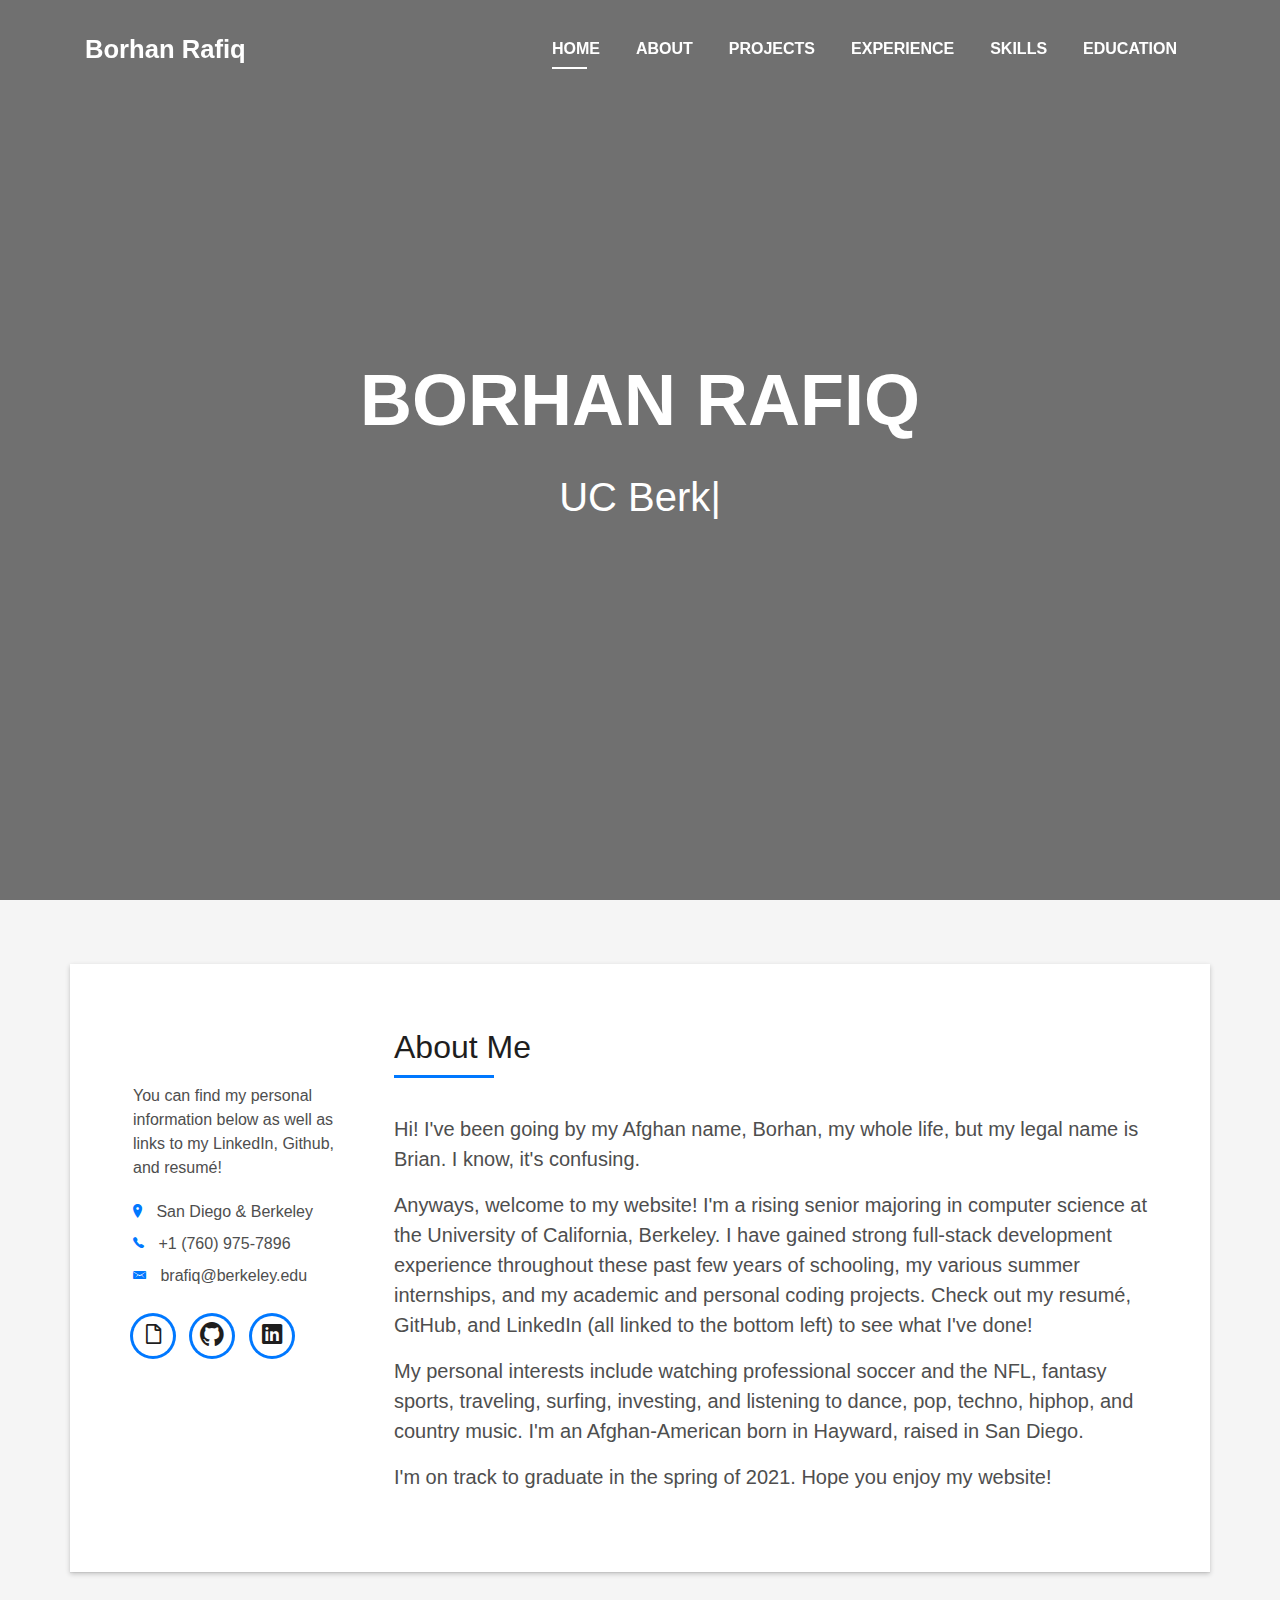
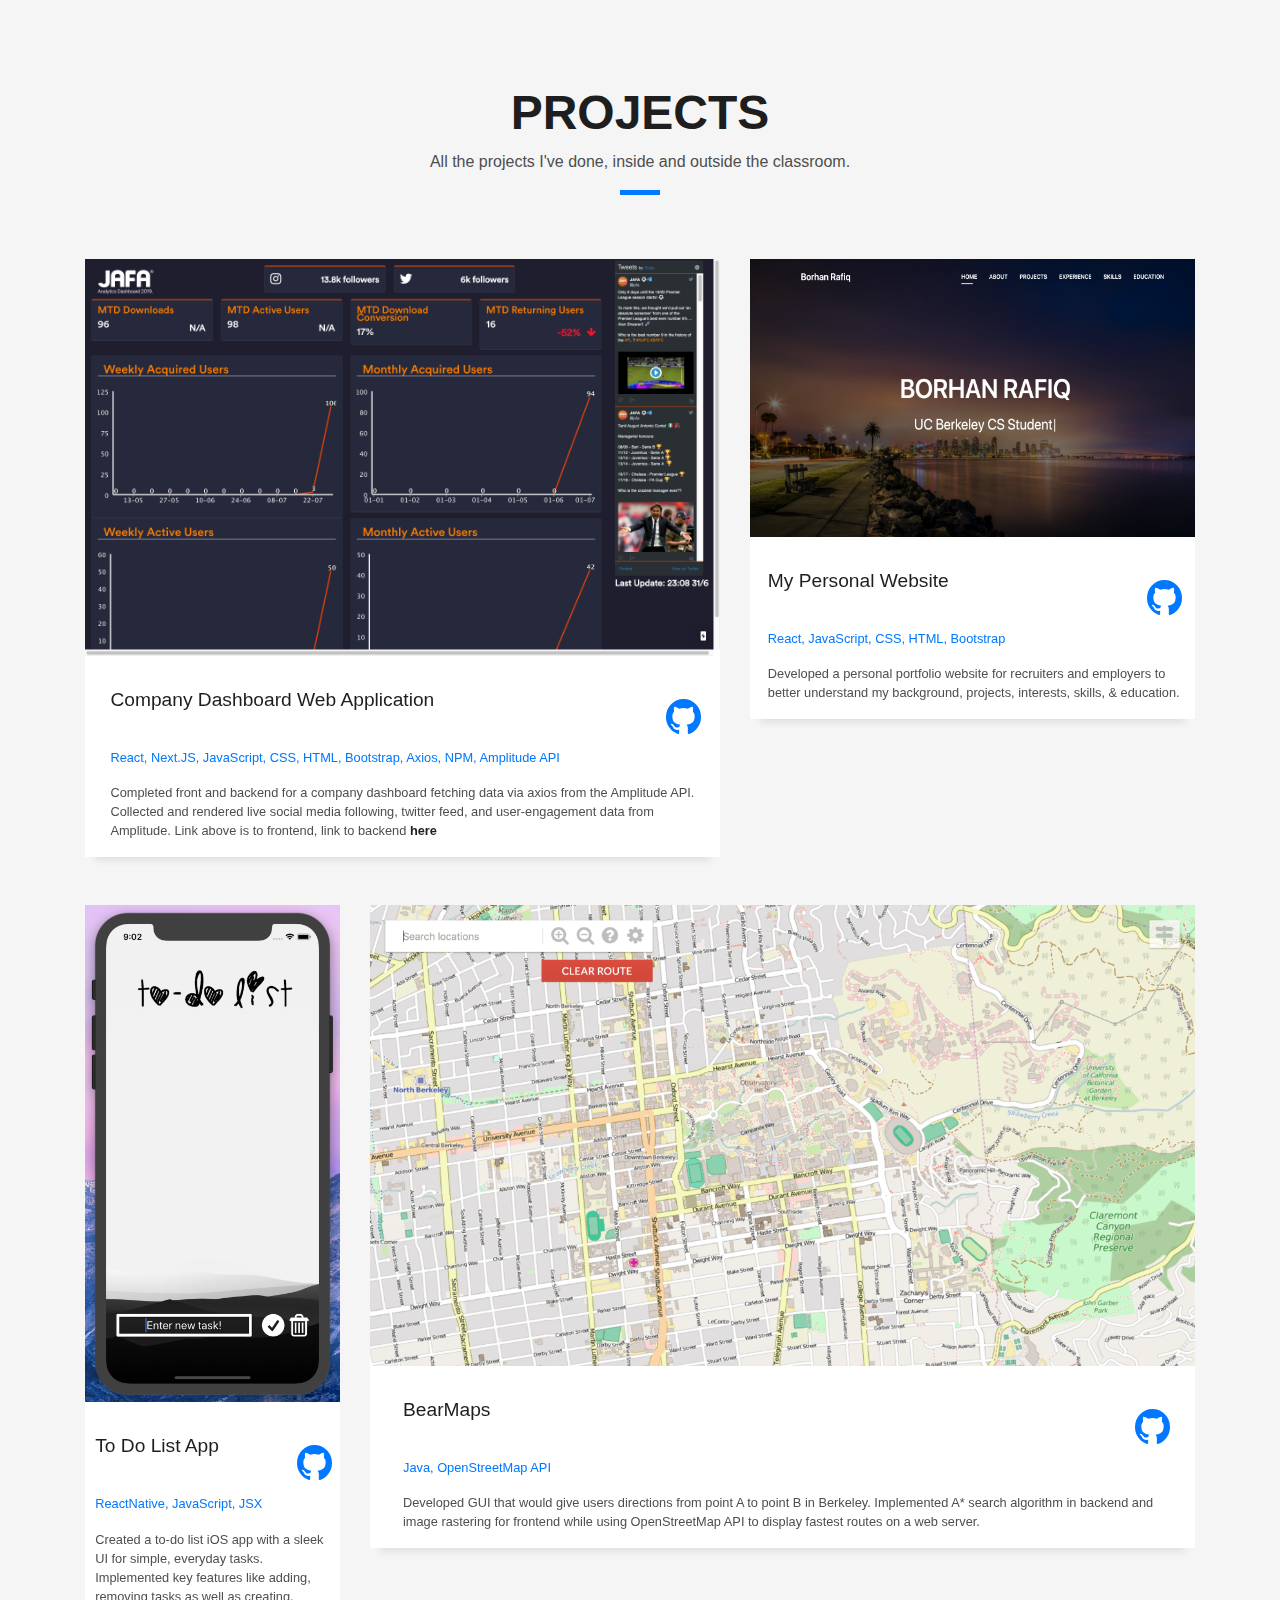
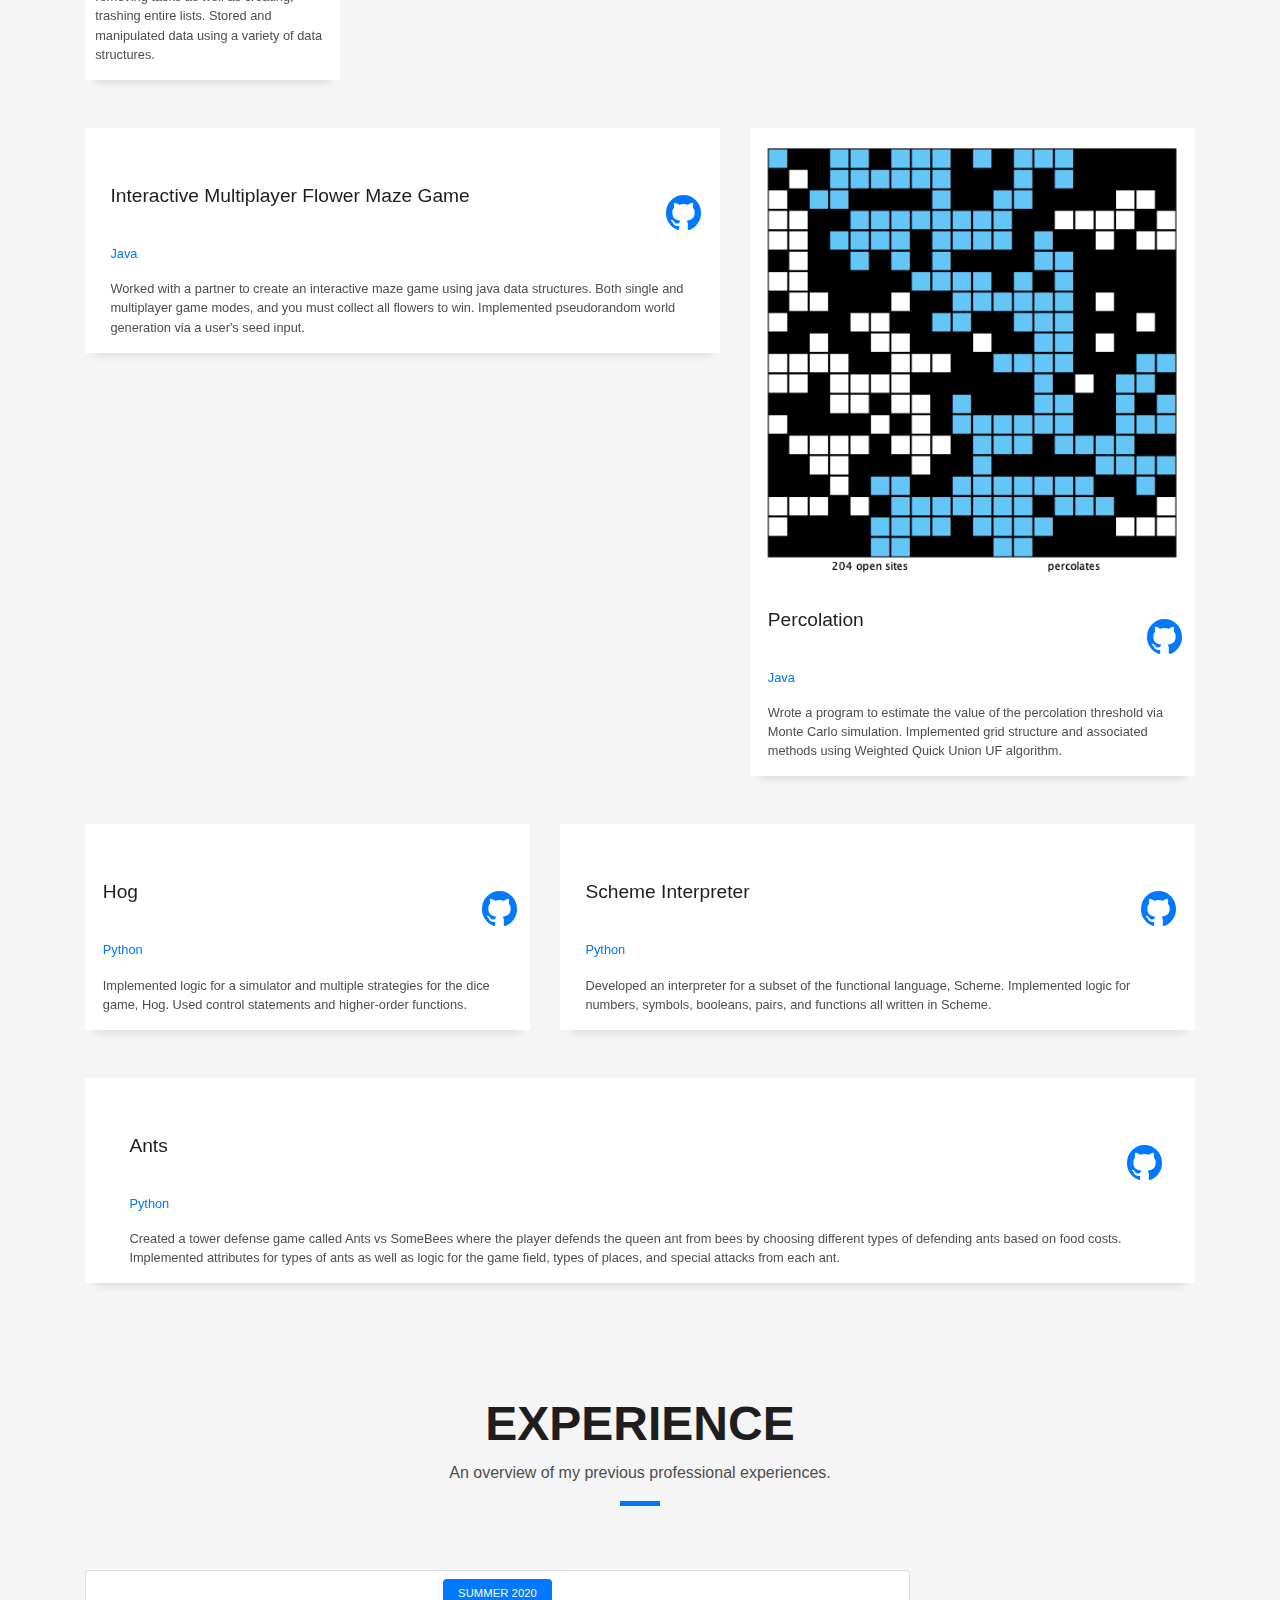
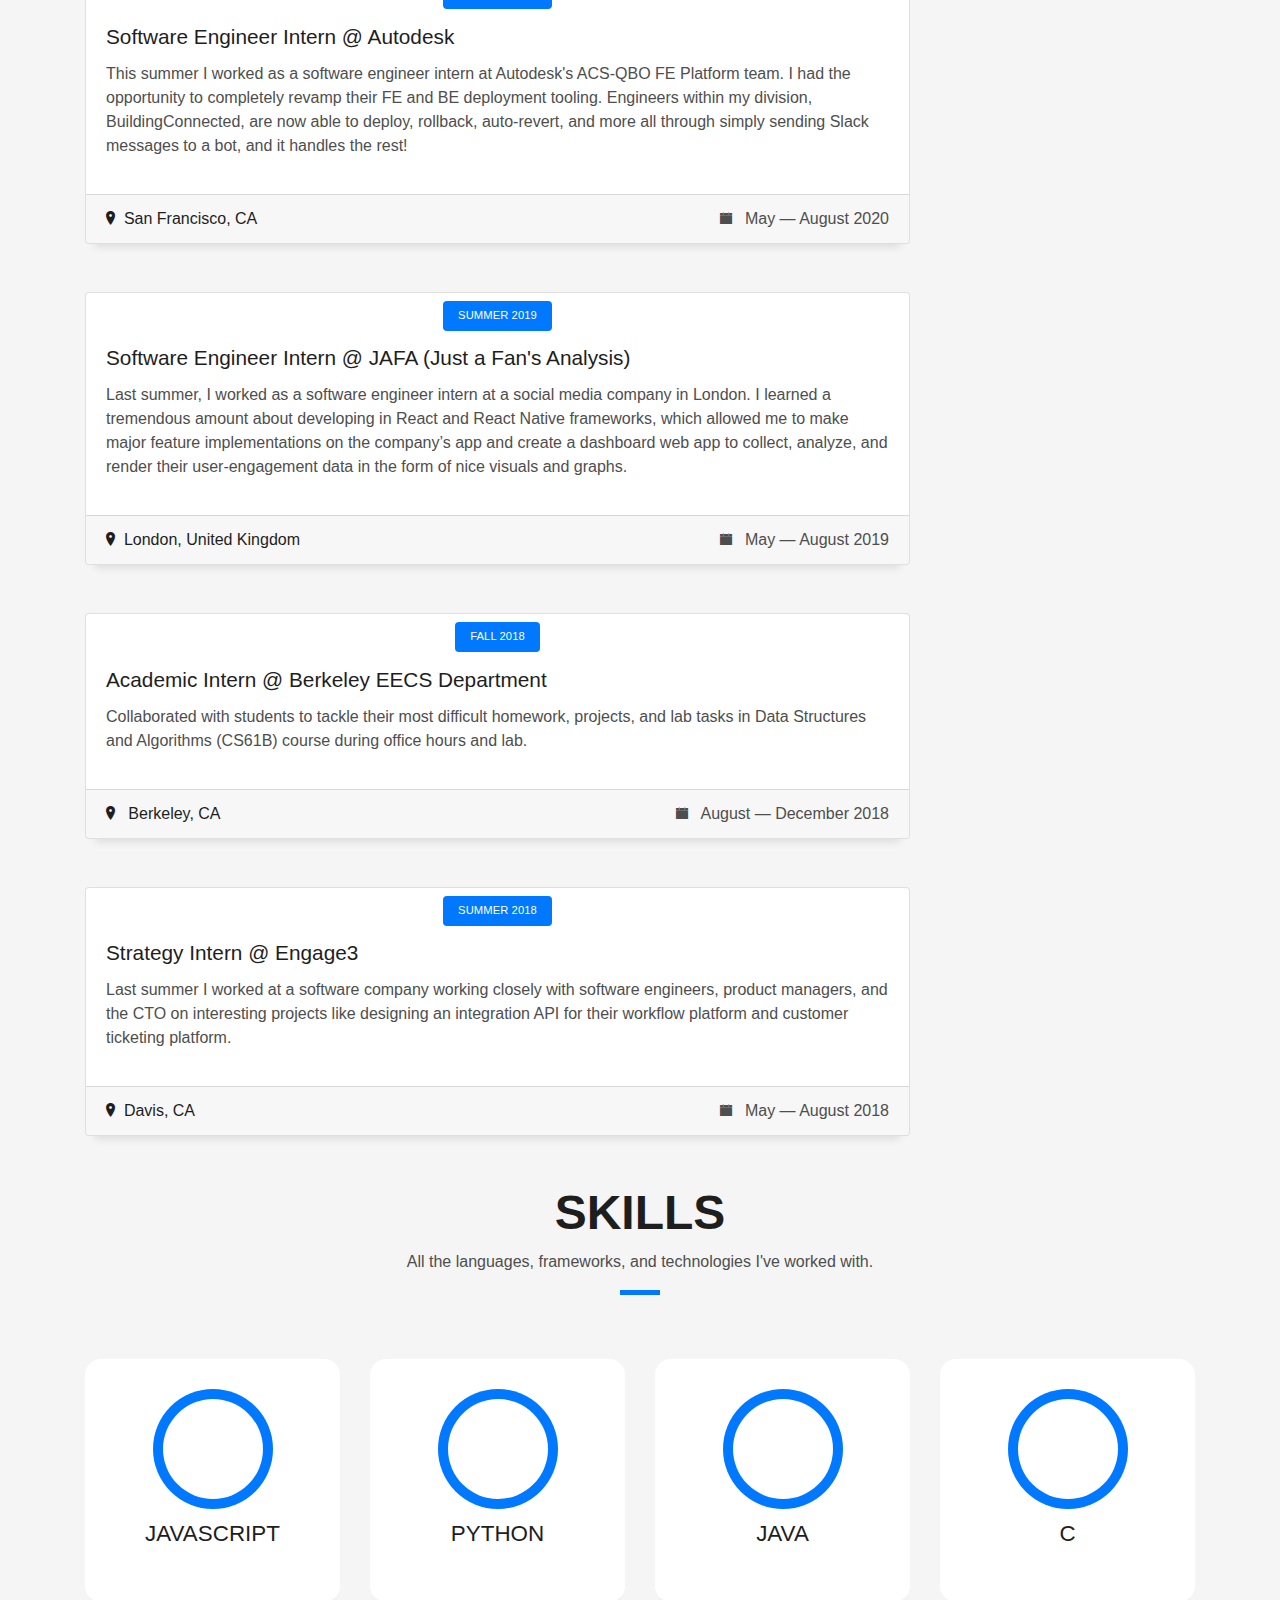
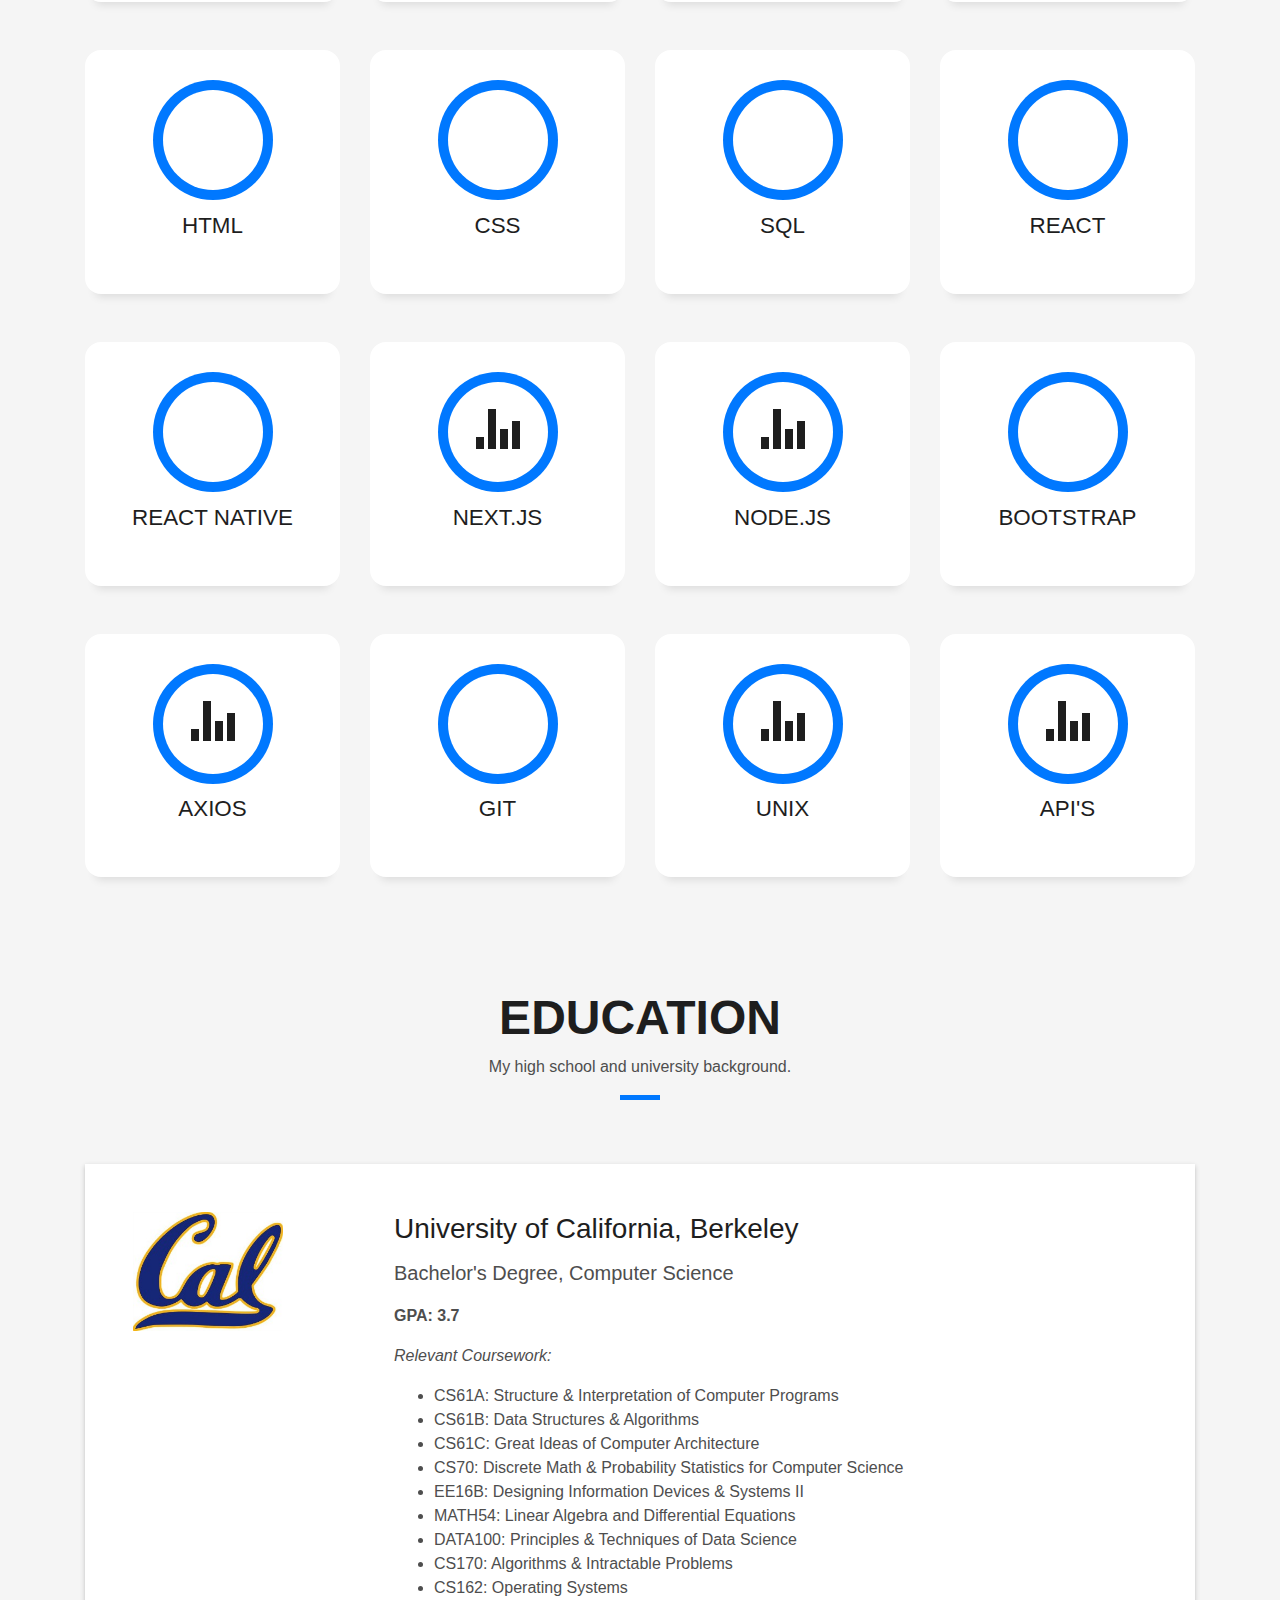
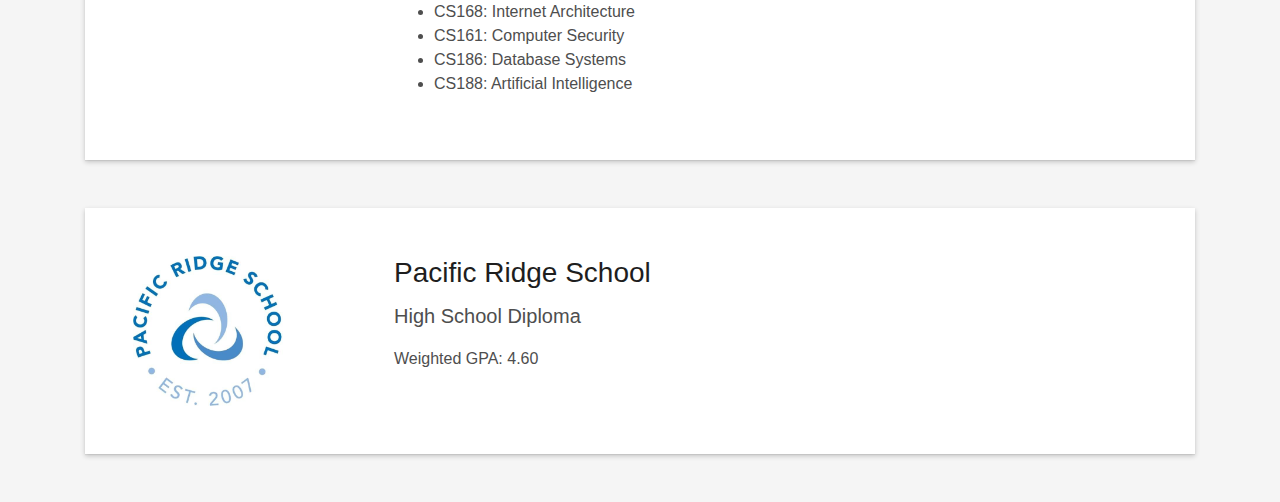
==== commit e915c39f: "Reshaping about me" ====
--- a/index.html
+++ b/index.html
@@ -88,8 +88,8 @@
   <section id="about" class="about-mf sect-pt4 route">
     <div class="container">
       <div class="row">
-        <div class="col-sm-12">
-          <div class="box-shadow-full">
+        <div class="box-shadow-full">
+          <div class="col-sm-12">
             <div class="row">
               <div class="col-md-3">
                 <div class="row">
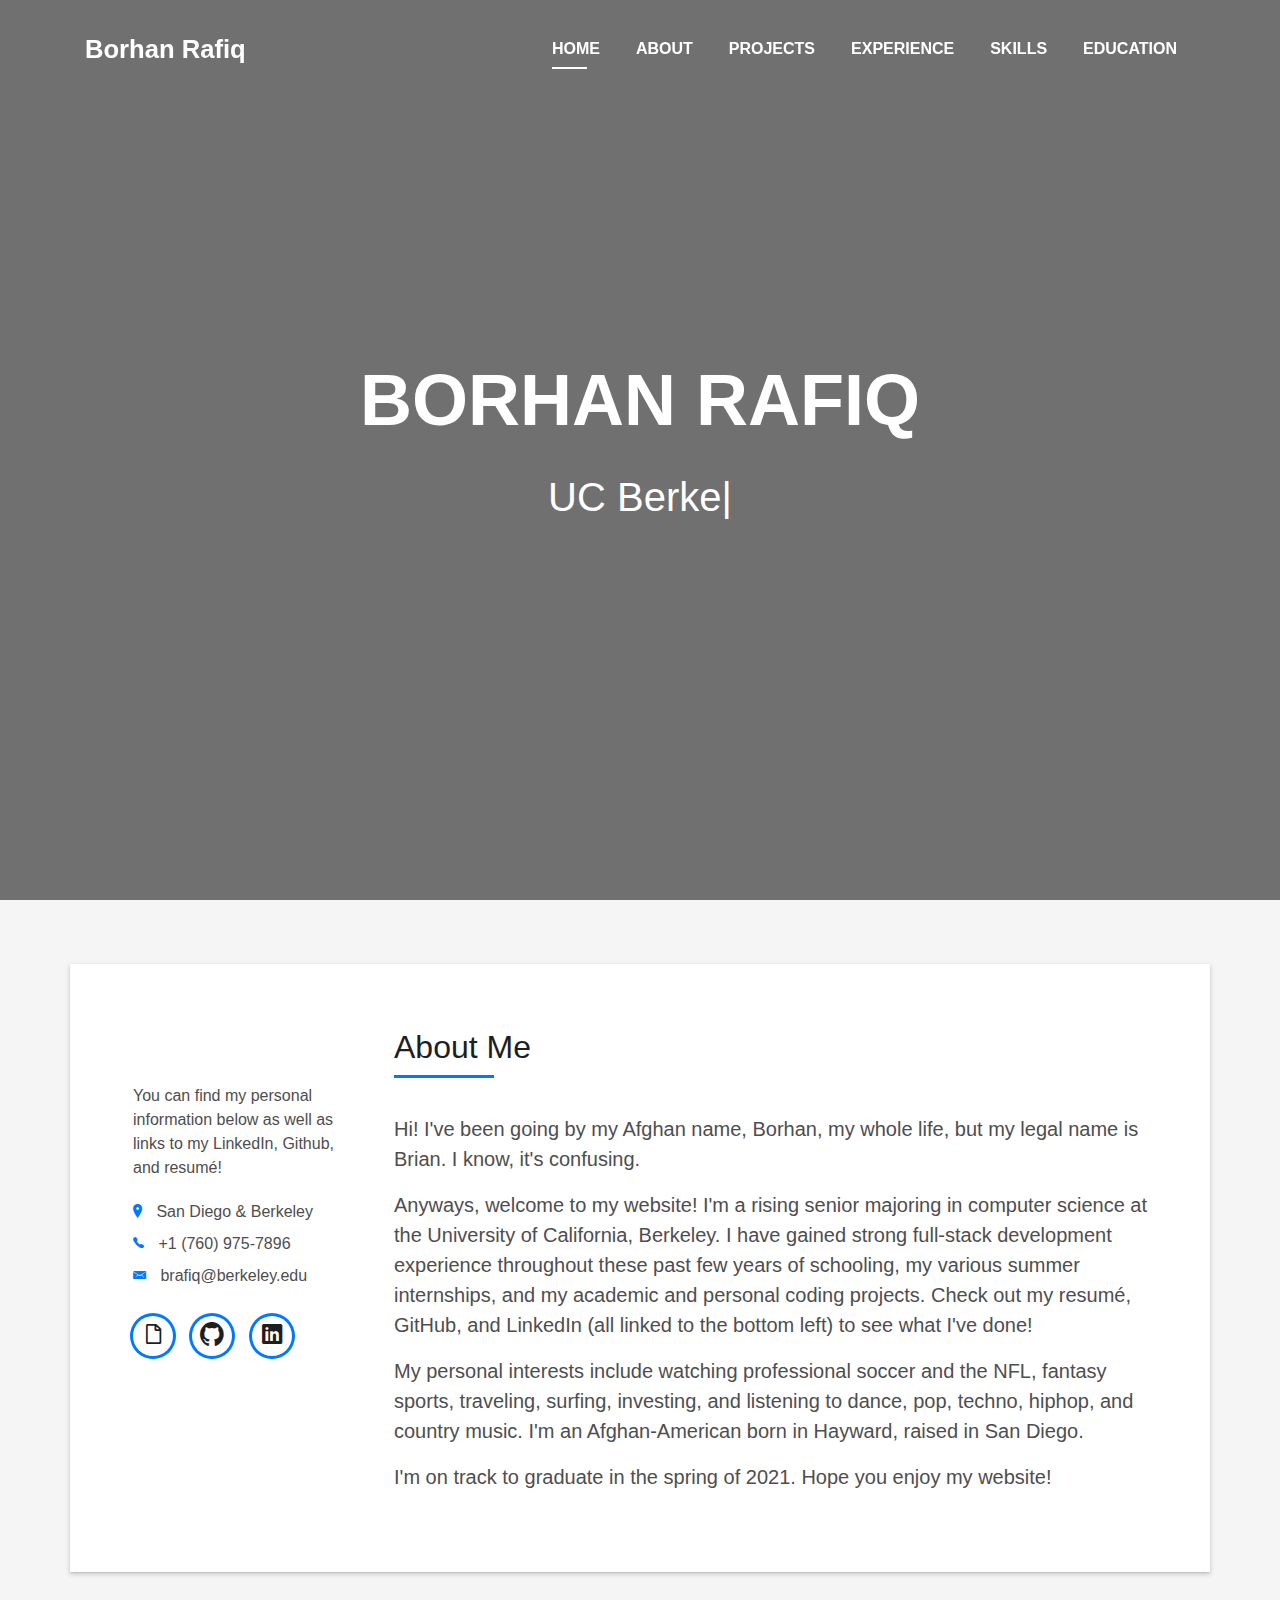
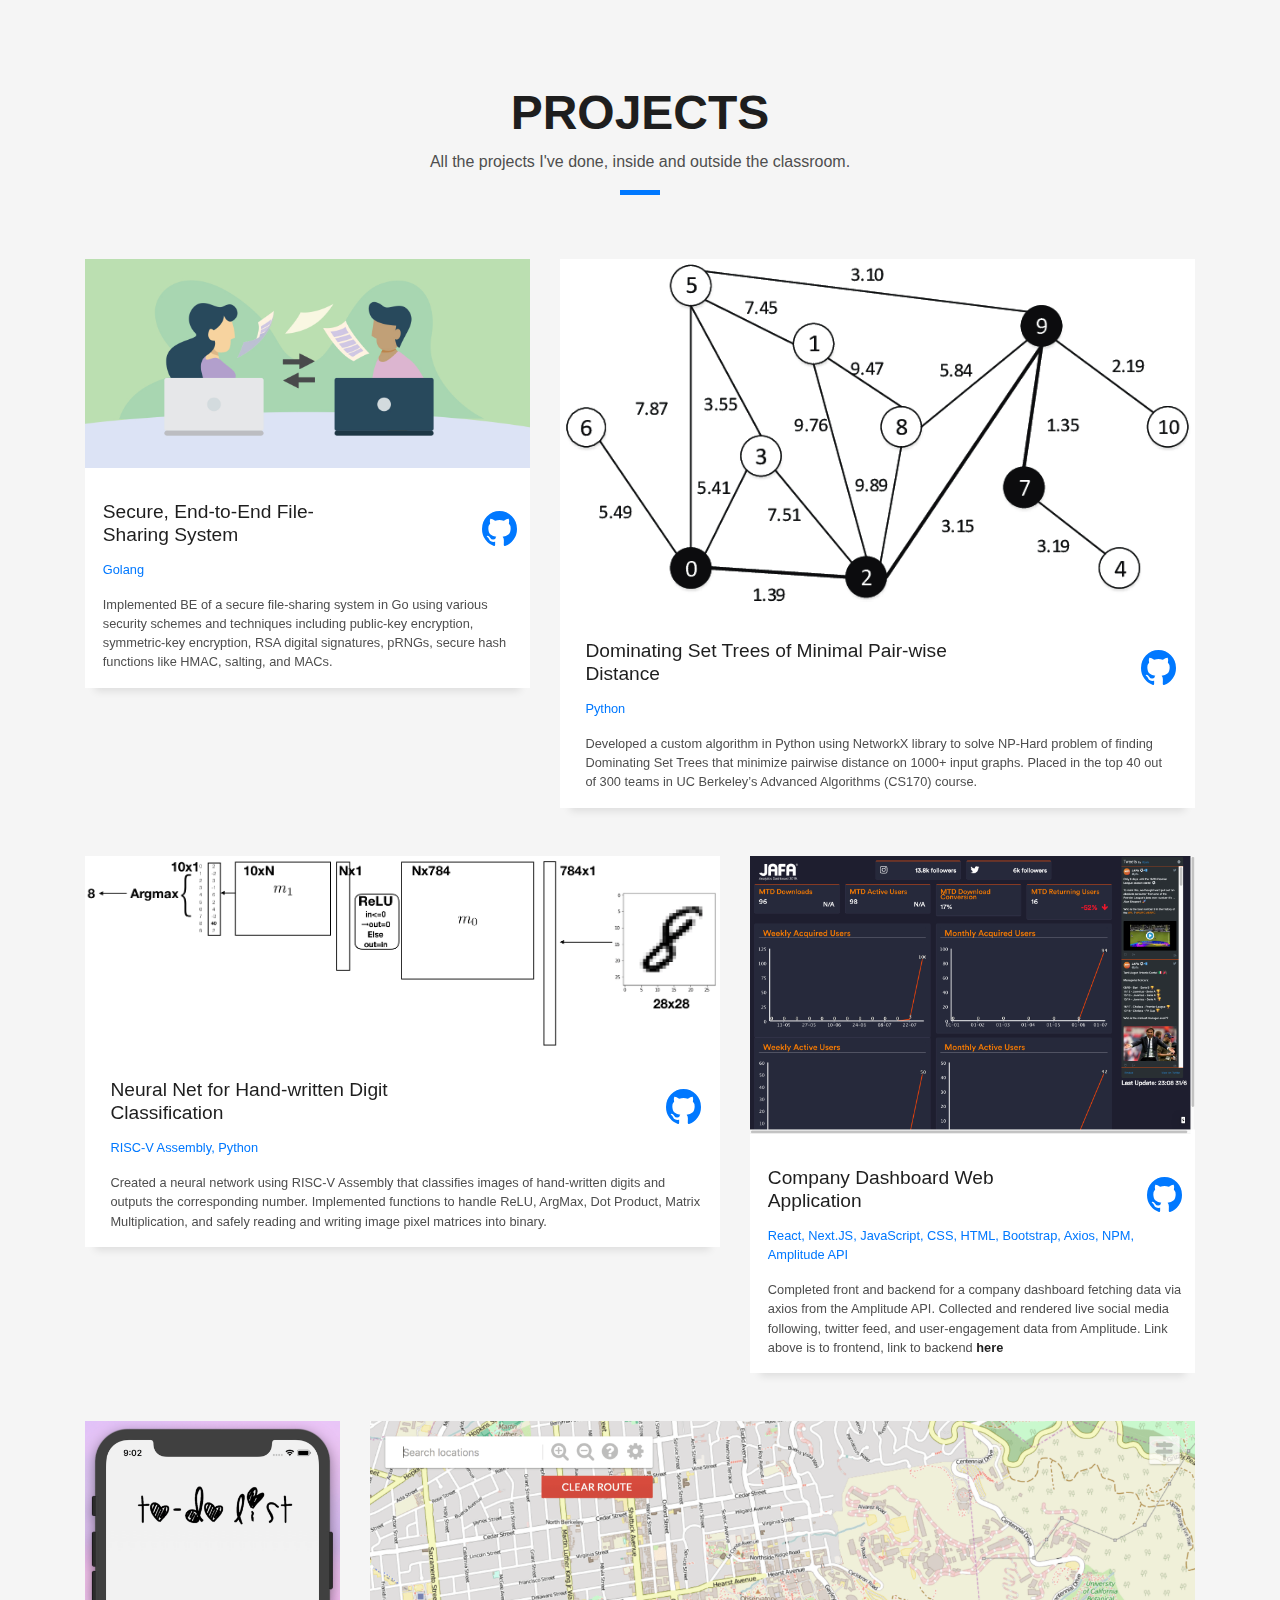
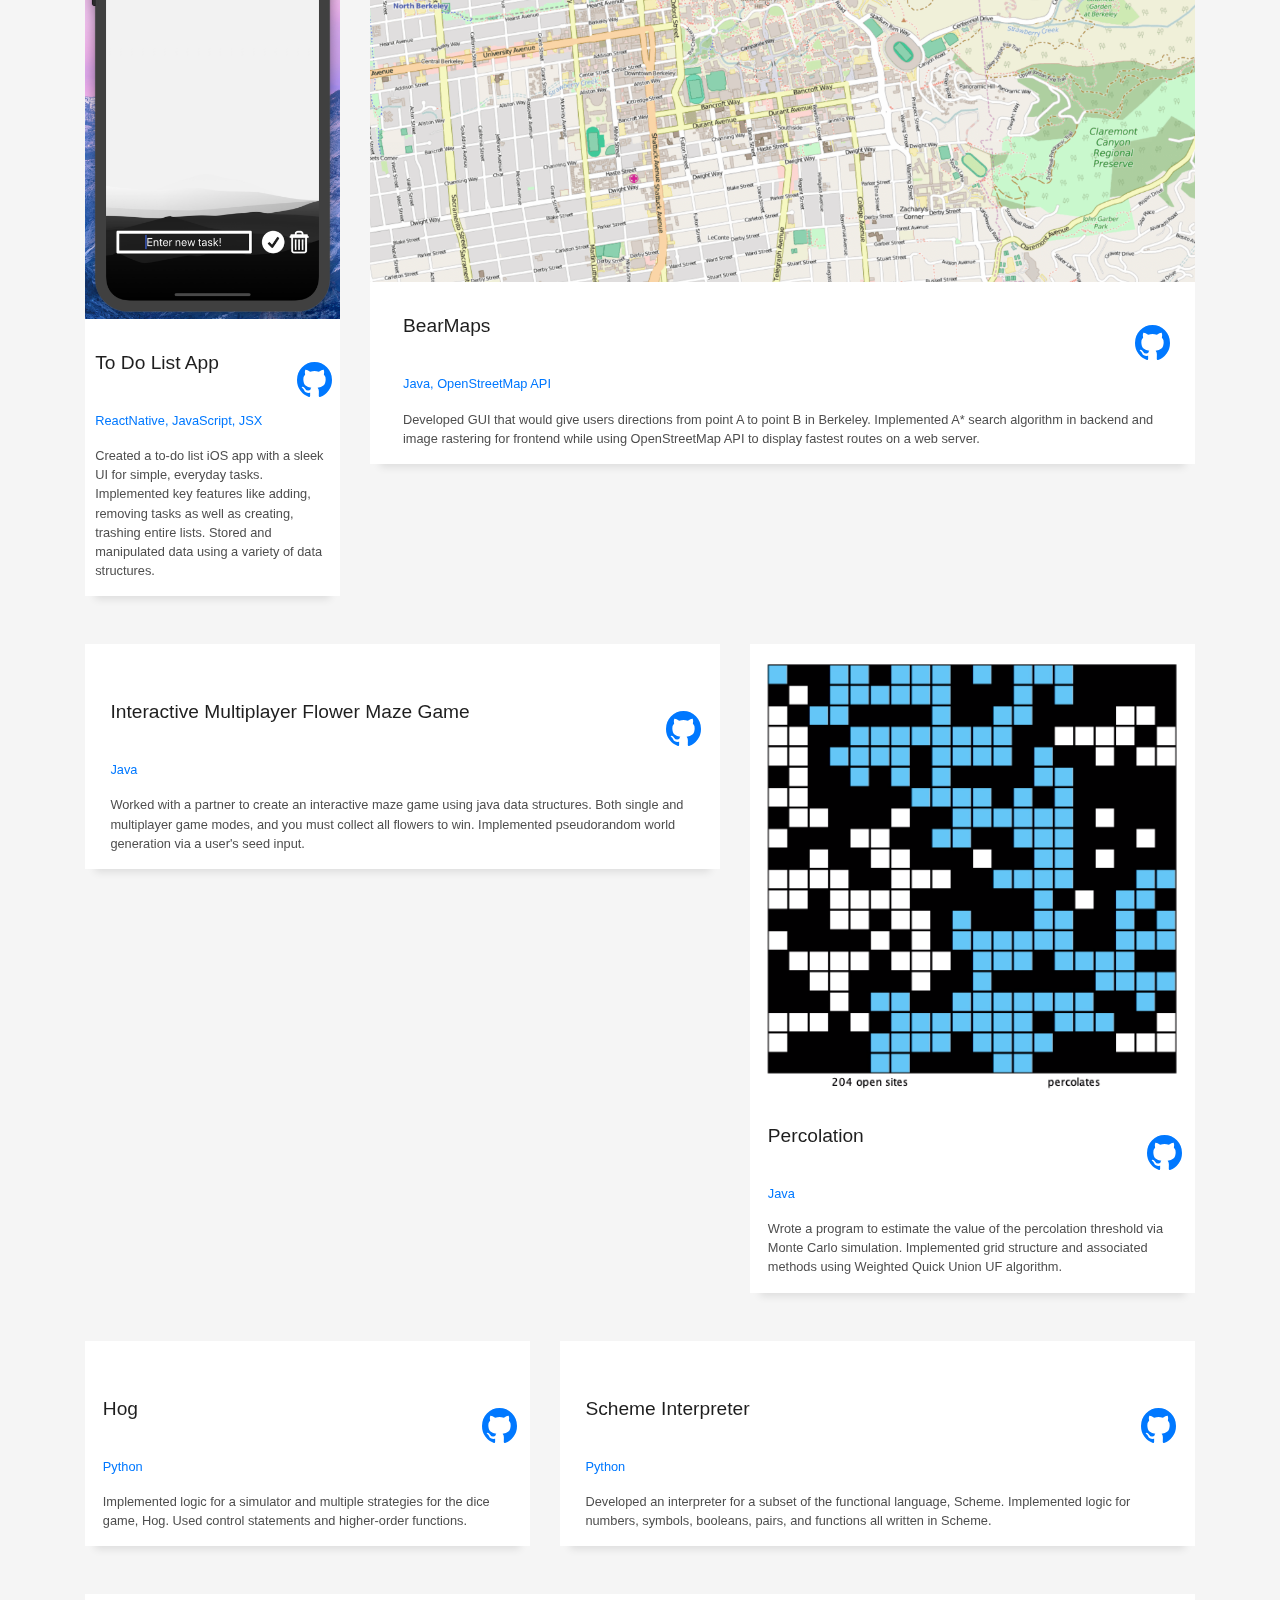
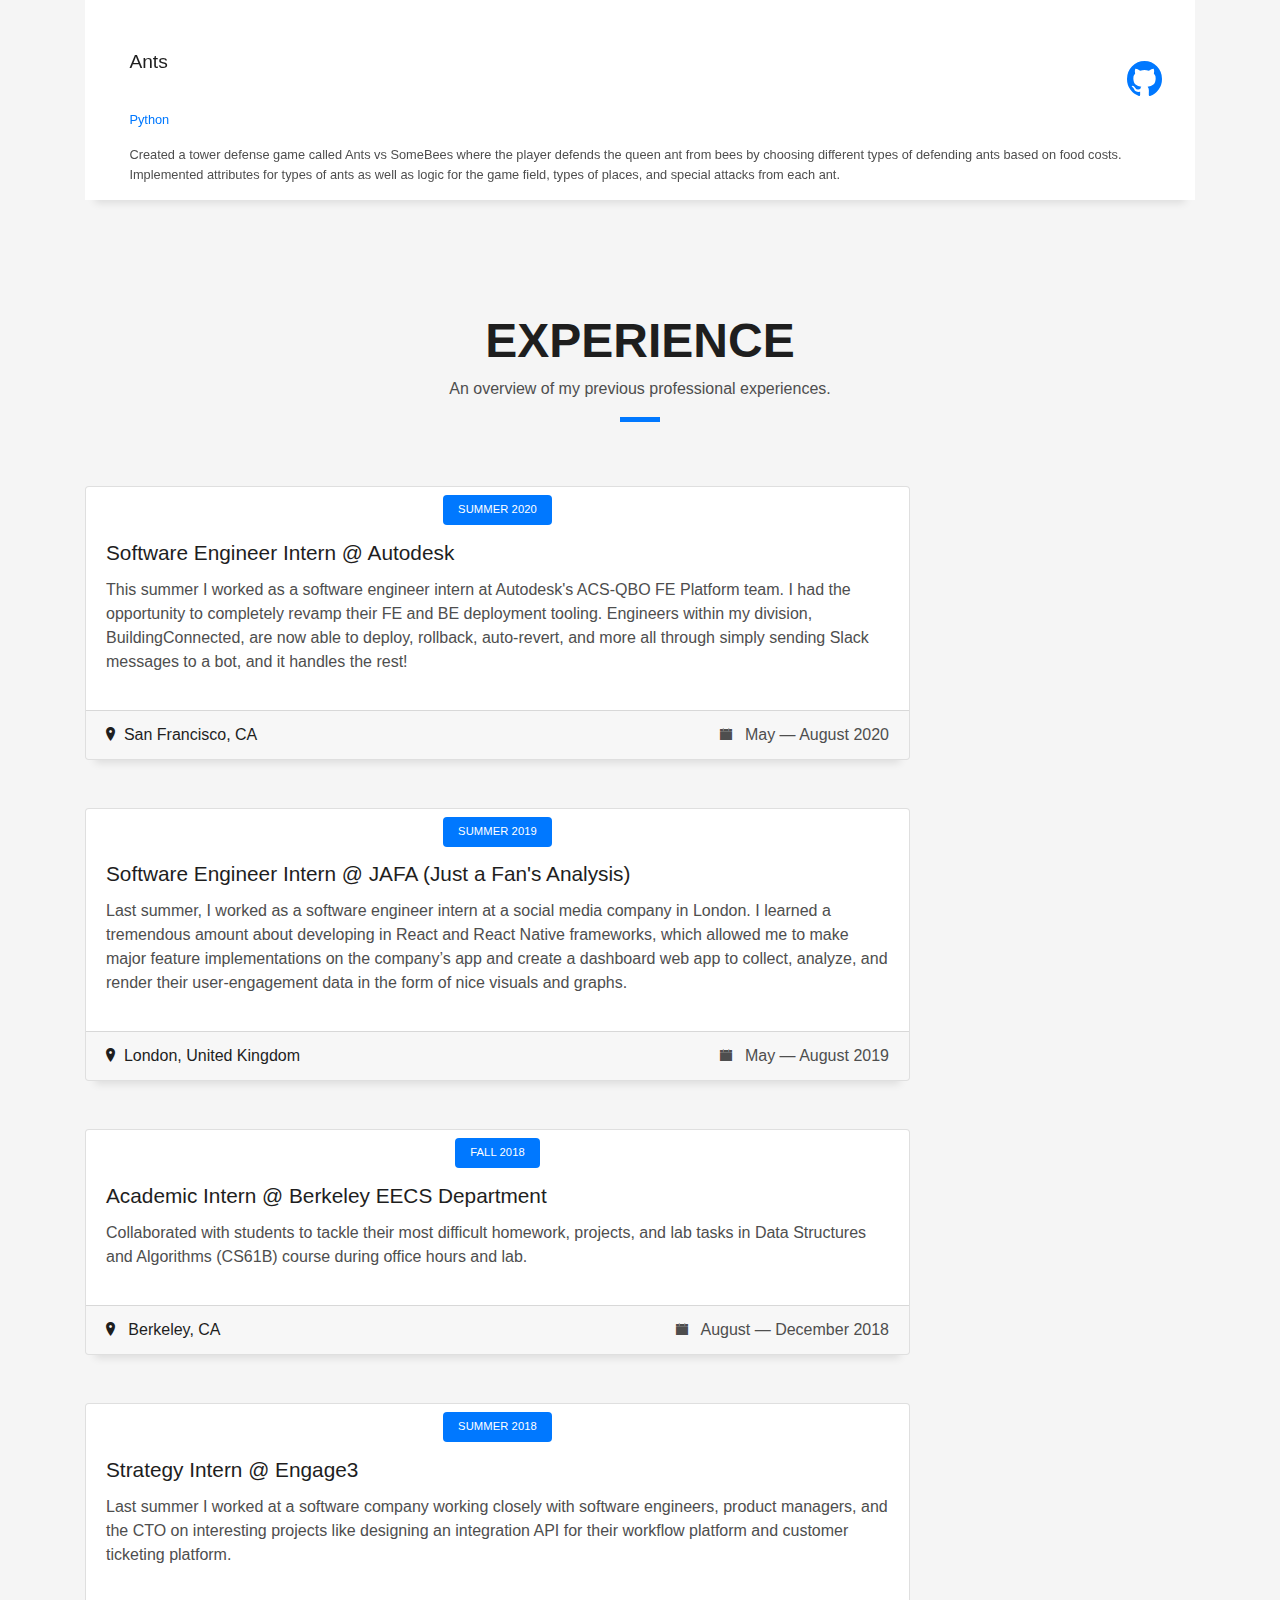
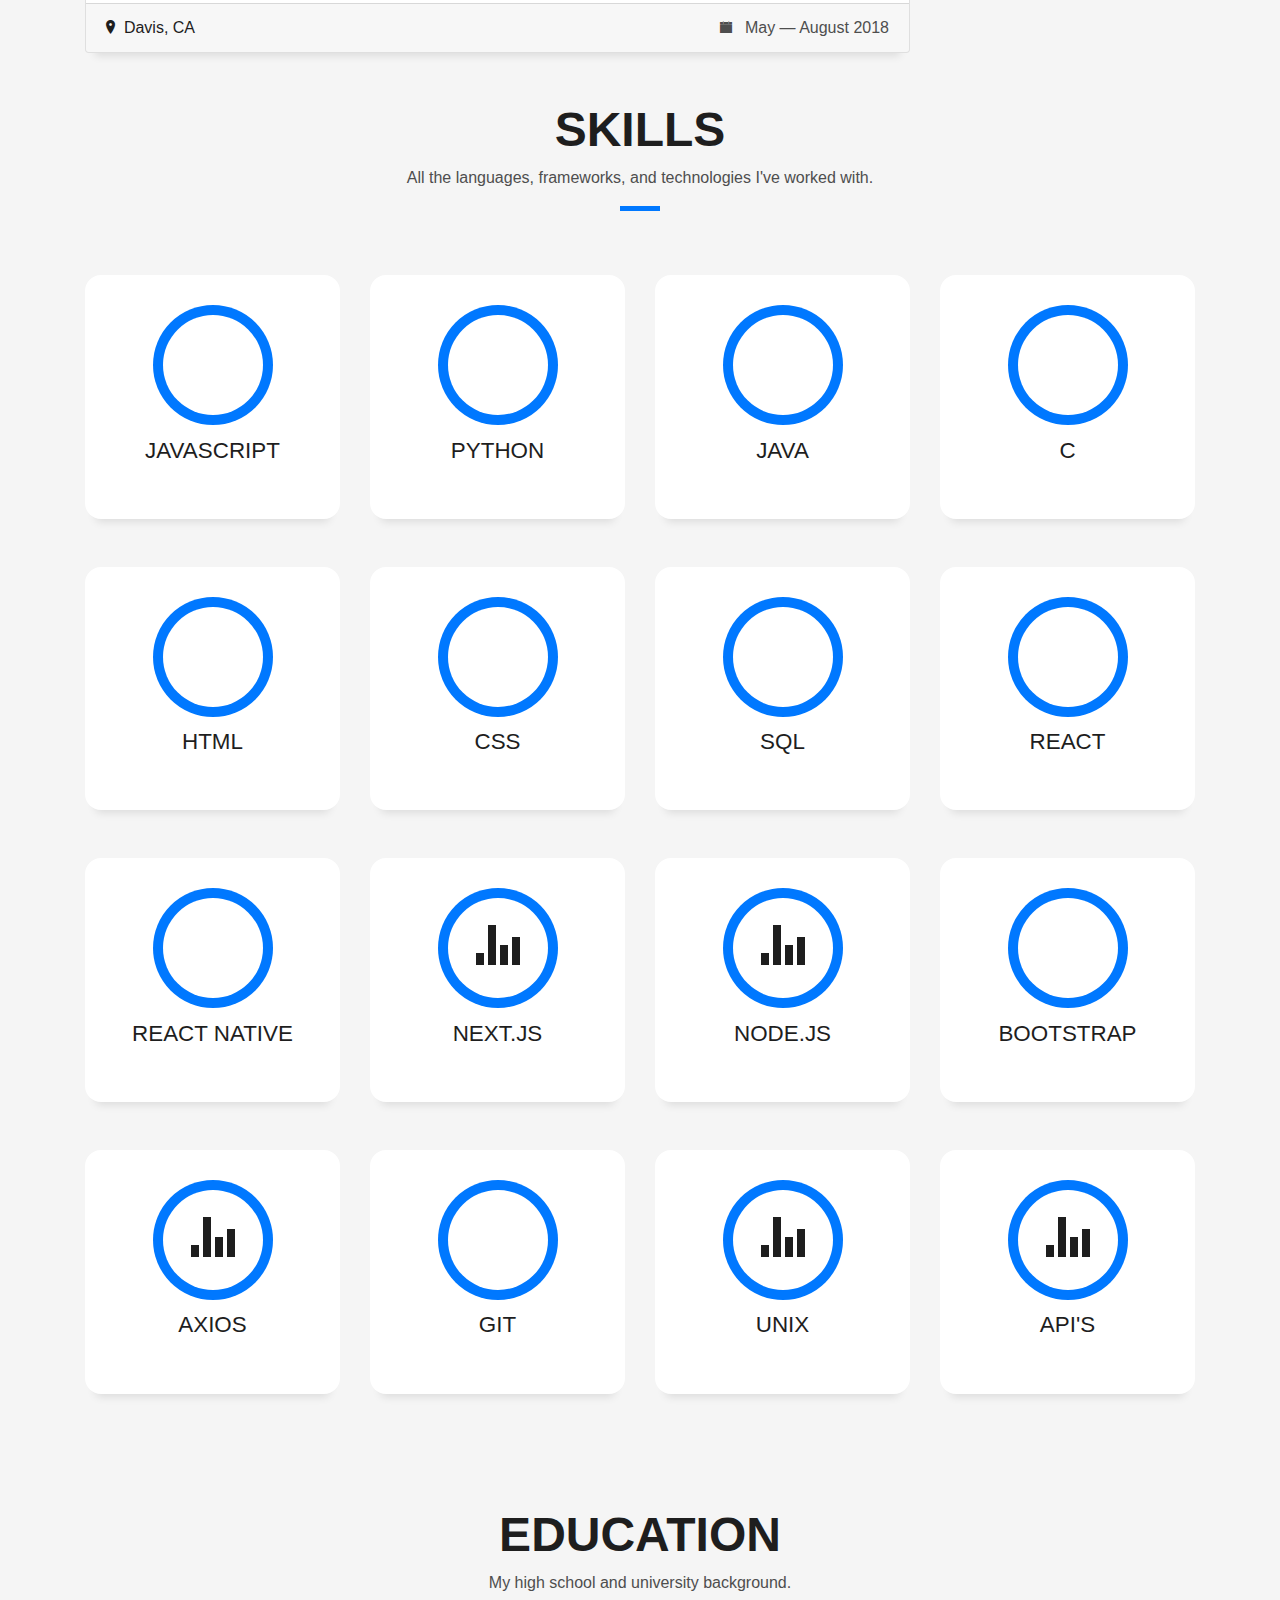
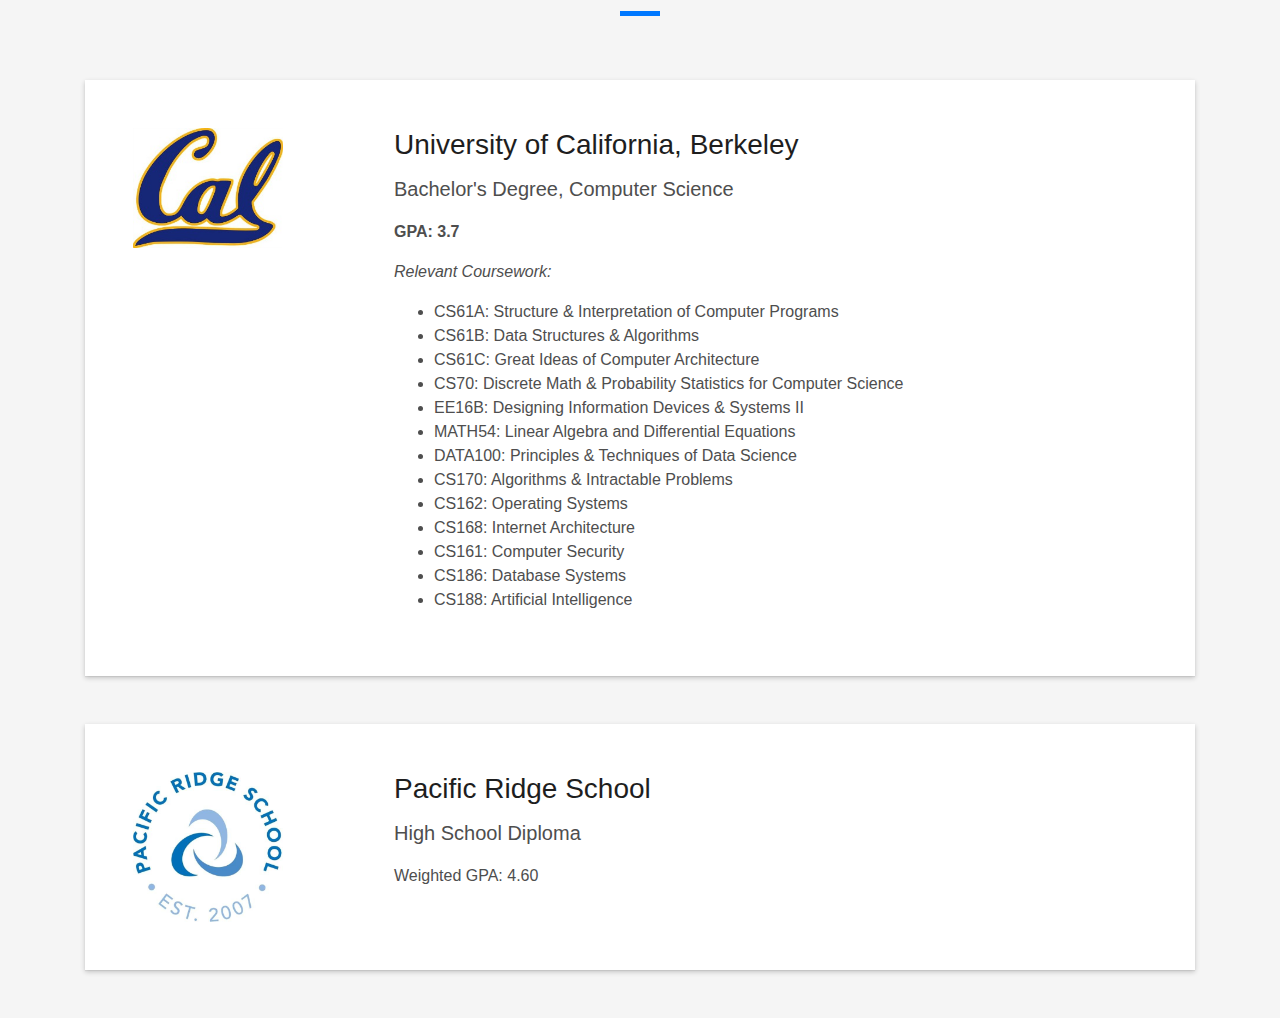
==== commit 5d8d145b: "New projects" ====
--- a/index.html
+++ b/index.html
@@ -215,7 +215,99 @@
         </div>
       </div>
       <div class="row align-bottom">
+        <div class="col-md-5">
+          <div class="work-box">
+            <a href="img/file-sharing.jpg" data-lightbox="gallery-mf">
+              <div class="work-img">
+                <img src="img/file-sharing.jpg" alt="" class="img-fluid">
+              </div>
+            </a>
+            <div class="work-content">
+              <div class="row">
+                <div class="col-sm-8">
+                  <h2 class="w-title">Secure, End-to-End File-Sharing System</h2>
+                </div>
+                <div class="col-sm-4">
+                  <div class="w-like">
+                    <a href="https://github.com/brafiq/secure-file-sharing-system" target="_blank"><i class="ion-social-github"></i></a>
+                    <!-- <span href="https://github.com/brafiq" target="_blank"><i class="ion-social-github"></i></span> -->
+                  </div>
+                </div>
+              </div>
+              <div class="row">
+                <div class="col-lg-12">
+                  <div class="w-more">
+                    <p><span class="w-ctegory">Golang</span></p>
+                    <span class="w-date">Implemented BE of a secure file-sharing system in Go using various security schemes and
+                      techniques including public-key encryption, symmetric-key encryption, RSA digital signatures, pRNGs, secure hash functions like HMAC, salting, and MACs.</span>
+                  </div>
+                </div>
+              </div>
+            </div>
+          </div>
+        </div>
         <div class="col-md-7">
+          <div class="work-box">
+            <a href="img/dominating-set-tree.png" data-lightbox="gallery-mf">
+              <div class="work-img">
+                <img src="img/dominating-set-tree.png" alt="" class="img-fluid">
+              </div>
+            </a>
+            <div class="work-content">
+              <div class="row">
+                <div class="col-sm-8">
+                  <h2 class="w-title">Dominating Set Trees of Minimal Pair-wise Distance</h2>
+                </div>
+                <div class="col-sm-4">
+                  <div class="w-like">
+                    <a href="https://github.com/brafiq/connected-dominating-set" target="_blank"><i class="ion-social-github"></i></a>
+                    <!-- <span href="https://github.com/brafiq" target="_blank"><i class="ion-social-github"></i></span> -->
+                  </div>
+                </div>
+              </div>
+              <div class="row">
+                <div class="col-lg-12">
+                  <div class="w-more">
+                    <p><span class="w-ctegory">Python</span></p>
+                    <span class="w-date">Developed a custom algorithm in Python using NetworkX library to solve NP-Hard problem of
+                      finding Dominating Set Trees that minimize pairwise distance on 1000+ input graphs. Placed in the top 40 out of 300 teams in UC Berkeley’s Advanced Algorithms (CS170) course.</span>
+                  </div>
+                </div>
+              </div>
+            </div>
+          </div>
+        </div>
+        <div class="col-md-7">
+          <div class="work-box">
+            <a href="img/MNIST.png" data-lightbox="gallery-mf">
+              <div class="work-img">
+                <img src="img/MNIST.png" alt="" class="img-fluid">
+              </div>
+            </a>
+            <div class="work-content">
+              <div class="row">
+                <div class="col-sm-8">
+                  <h2 class="w-title">Neural Net for Hand-written Digit Classification</h2>
+                </div>
+                <div class="col-sm-4">
+                  <div class="w-like">
+                    <a href="https://github.com/brafiq/handwritten-digit-classifier" target="_blank"><i class="ion-social-github"></i></a>
+                    <!-- <span href="https://github.com/brafiq" target="_blank"><i class="ion-social-github"></i></span> -->
+                  </div>
+                </div>
+              </div>
+              <div class="row">
+                <div class="col-lg-12">
+                  <div class="w-more">
+                    <p><span class="w-ctegory">RISC-V Assembly, Python</span></p>
+                    <span class="w-date">Created a neural network using RISC-V Assembly that classifies images of hand-written digits and outputs the corresponding number. Implemented functions to handle ReLU, ArgMax, Dot Product, Matrix Multiplication, and safely reading and writing image pixel matrices into binary.</span>
+                  </div>
+                </div>
+              </div>
+            </div>
+          </div>
+        </div>
+        <div class="col-md-5">
           <div class="work-box">
             <a href="img/dashboard.png" data-lightbox="gallery-mf">
               <div class="work-img">
@@ -239,36 +331,6 @@
                   <div class="w-more">
                     <p><span class="w-ctegory">React, Next.JS, JavaScript, CSS, HTML, Bootstrap, Axios, NPM, Amplitude API</span></p>
                     <span class="w-date">Completed front and backend for a company dashboard fetching data via axios from the Amplitude API. Collected and rendered live social media following, twitter feed, and user-engagement data from Amplitude. Link above is to frontend, link to backend <b><a href="https://github.com/brafiq/dashboard-solution-backend">here</a></b></span>
-                  </div>
-                </div>
-              </div>
-            </div>
-          </div>
-        </div>
-        <div class="col-md-5">
-          <div class="work-box">
-            <a href="img/website.png" data-lightbox="gallery-mf">
-              <div class="work-img">
-                <img src="img/website.png" alt="" class="img-fluid">
-              </div>
-            </a>
-            <div class="work-content">
-              <div class="row">
-                <div class="col-sm-8">
-                  <h2 class="w-title">My Personal Website</h2>
-                </div>
-                <div class="col-sm-4">
-                  <div class="w-like">
-                    <a href="https://github.com/brafiq/dashboard-solution-frontend" target="_blank"><i class="ion-social-github"></i></a>
-                    <!-- <span href="https://github.com/brafiq" target="_blank"><i class="ion-social-github"></i></span> -->
-                  </div>
-                </div>
-              </div>
-              <div class="row">
-                <div class="col-lg-12">
-                  <div class="w-more">
-                    <p><span class="w-ctegory">React, JavaScript, CSS, HTML, Bootstrap</span></p>
-                    <span class="w-date">Developed a personal portfolio website for recruiters and employers to better understand my background, projects, interests, skills, & education.</span>
                   </div>
                 </div>
               </div>
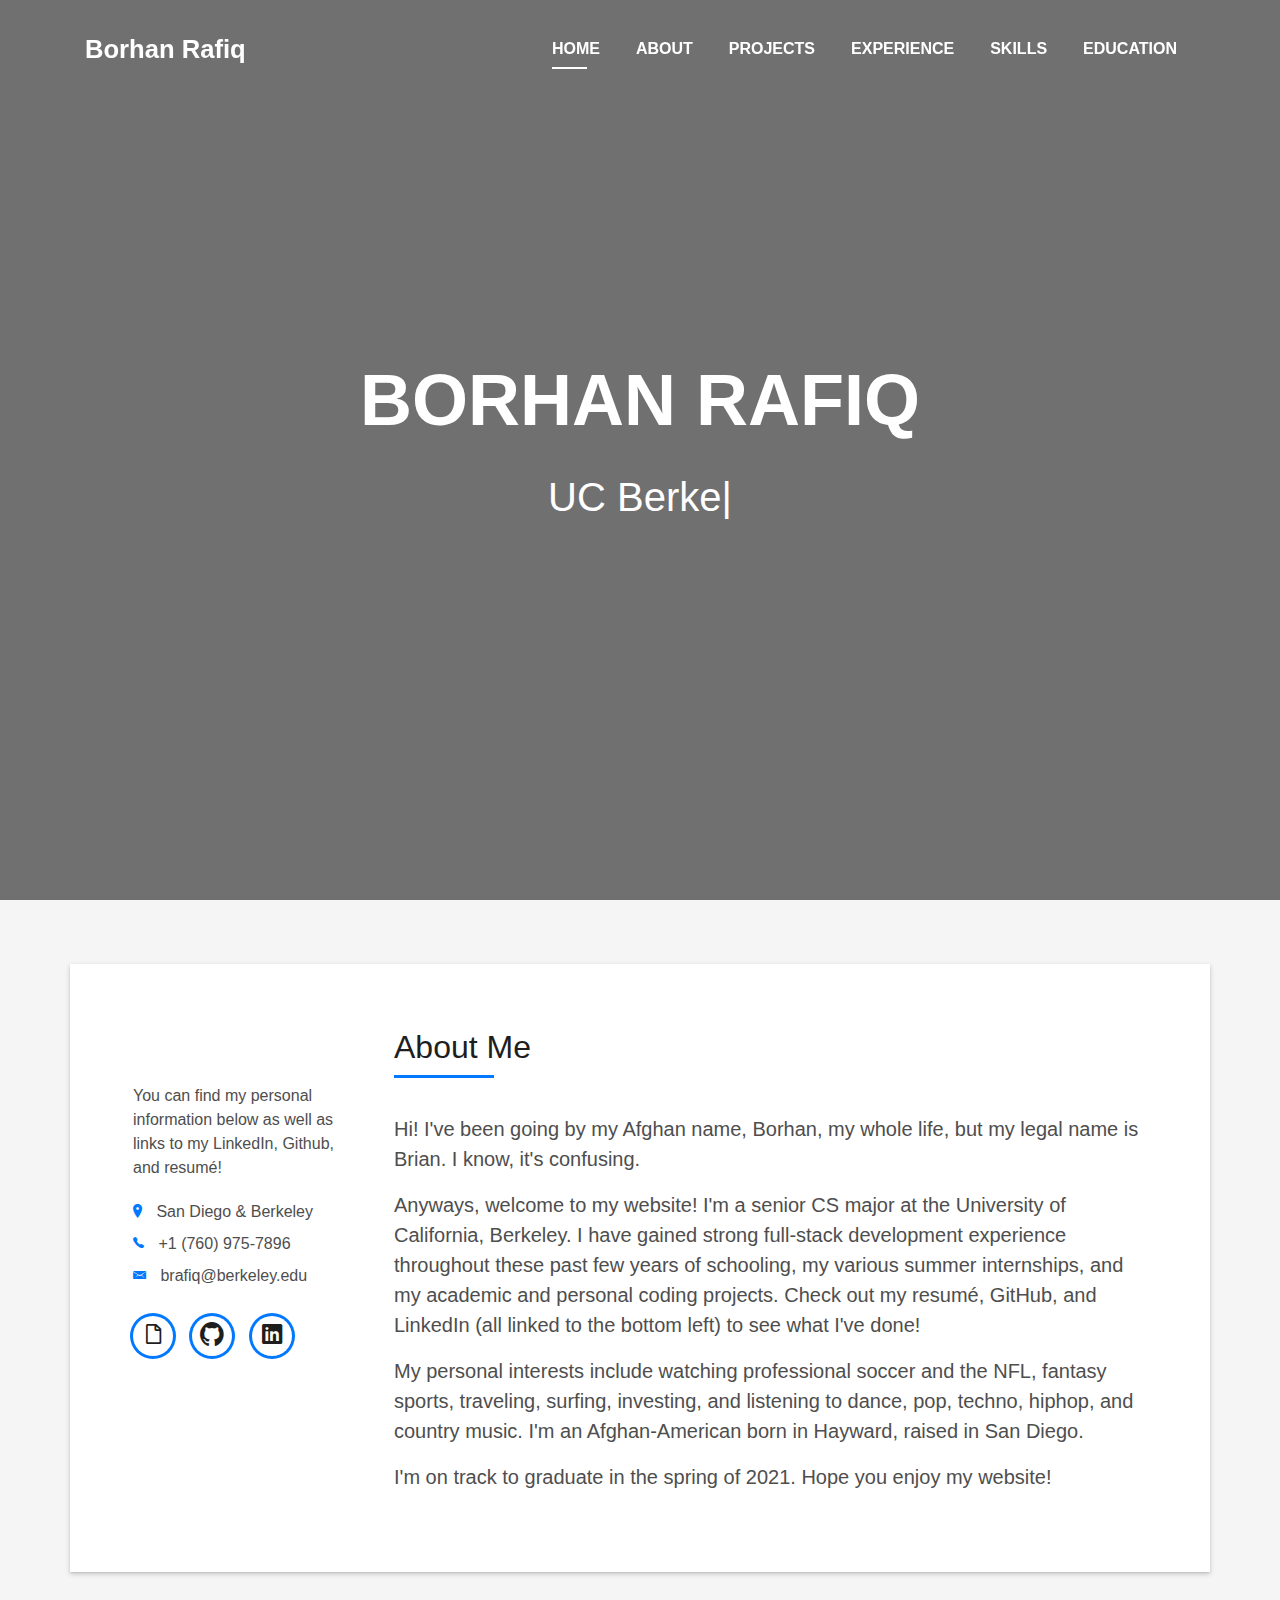
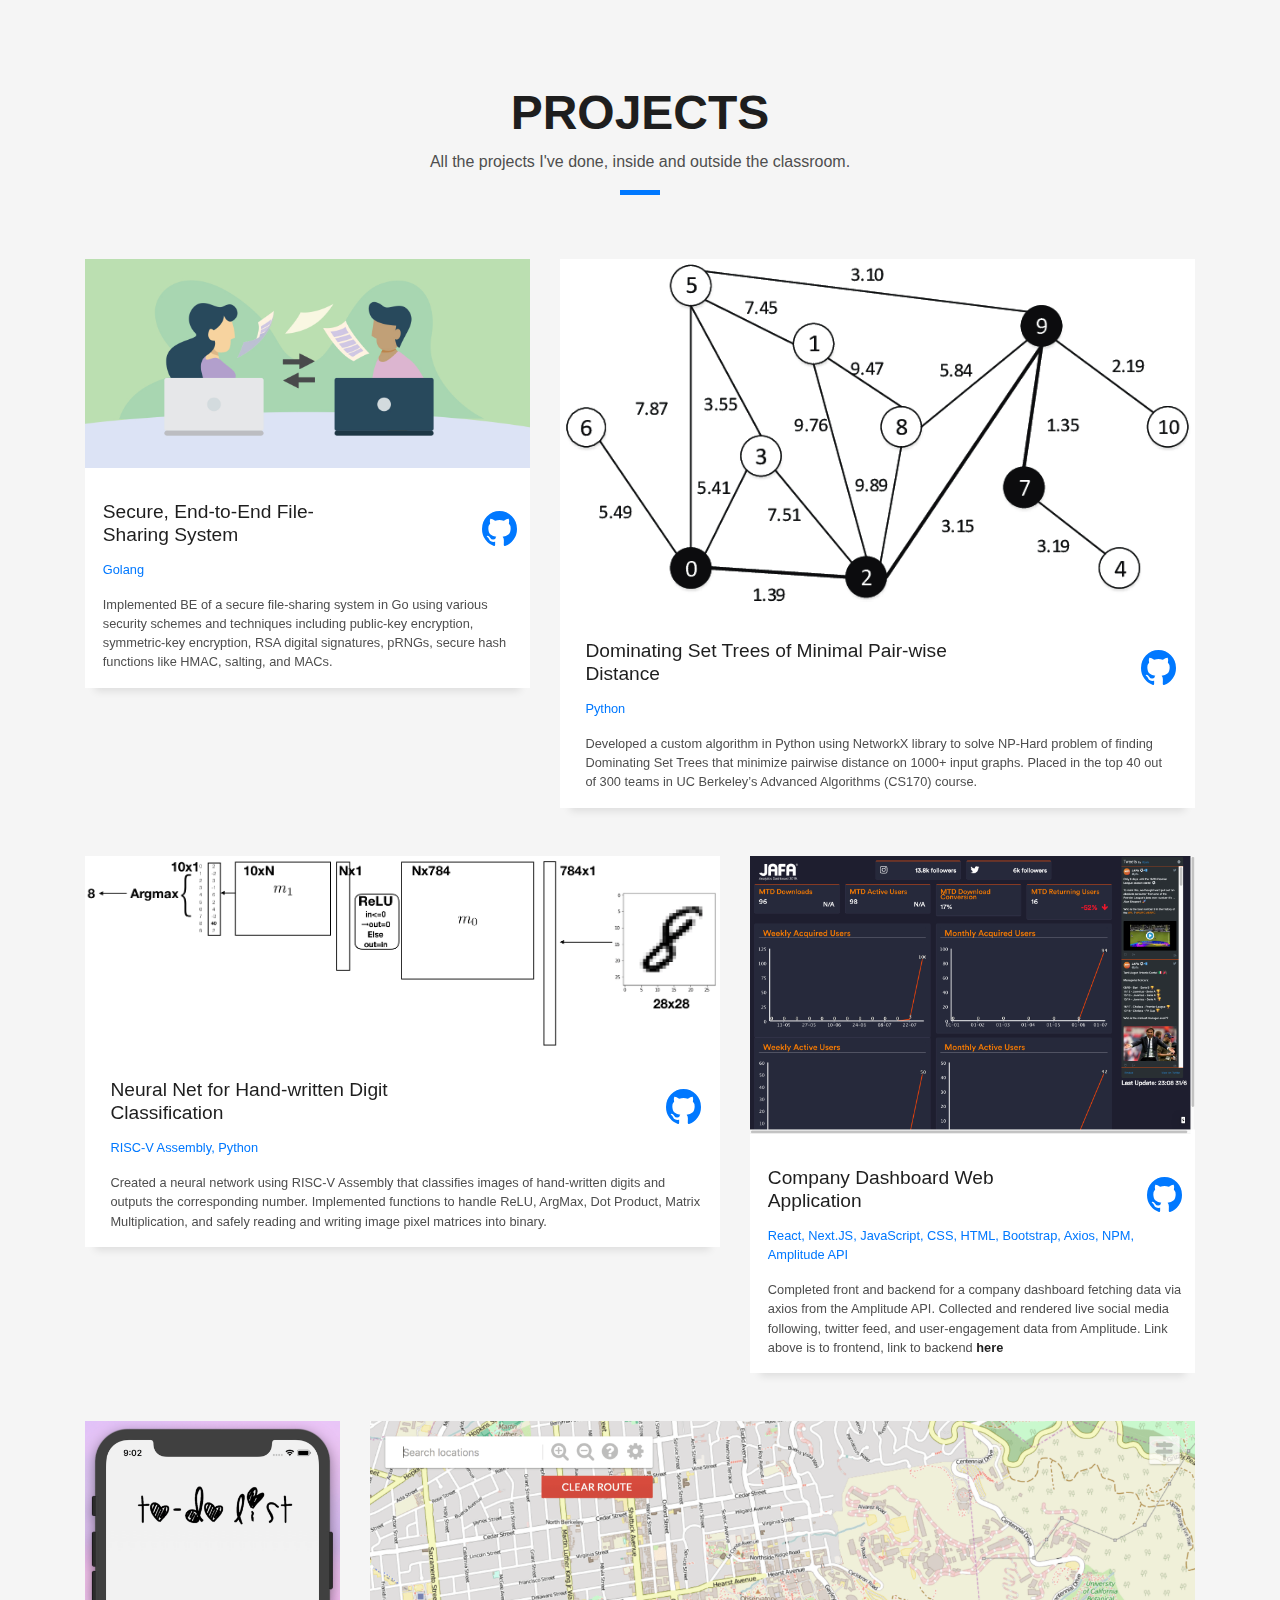
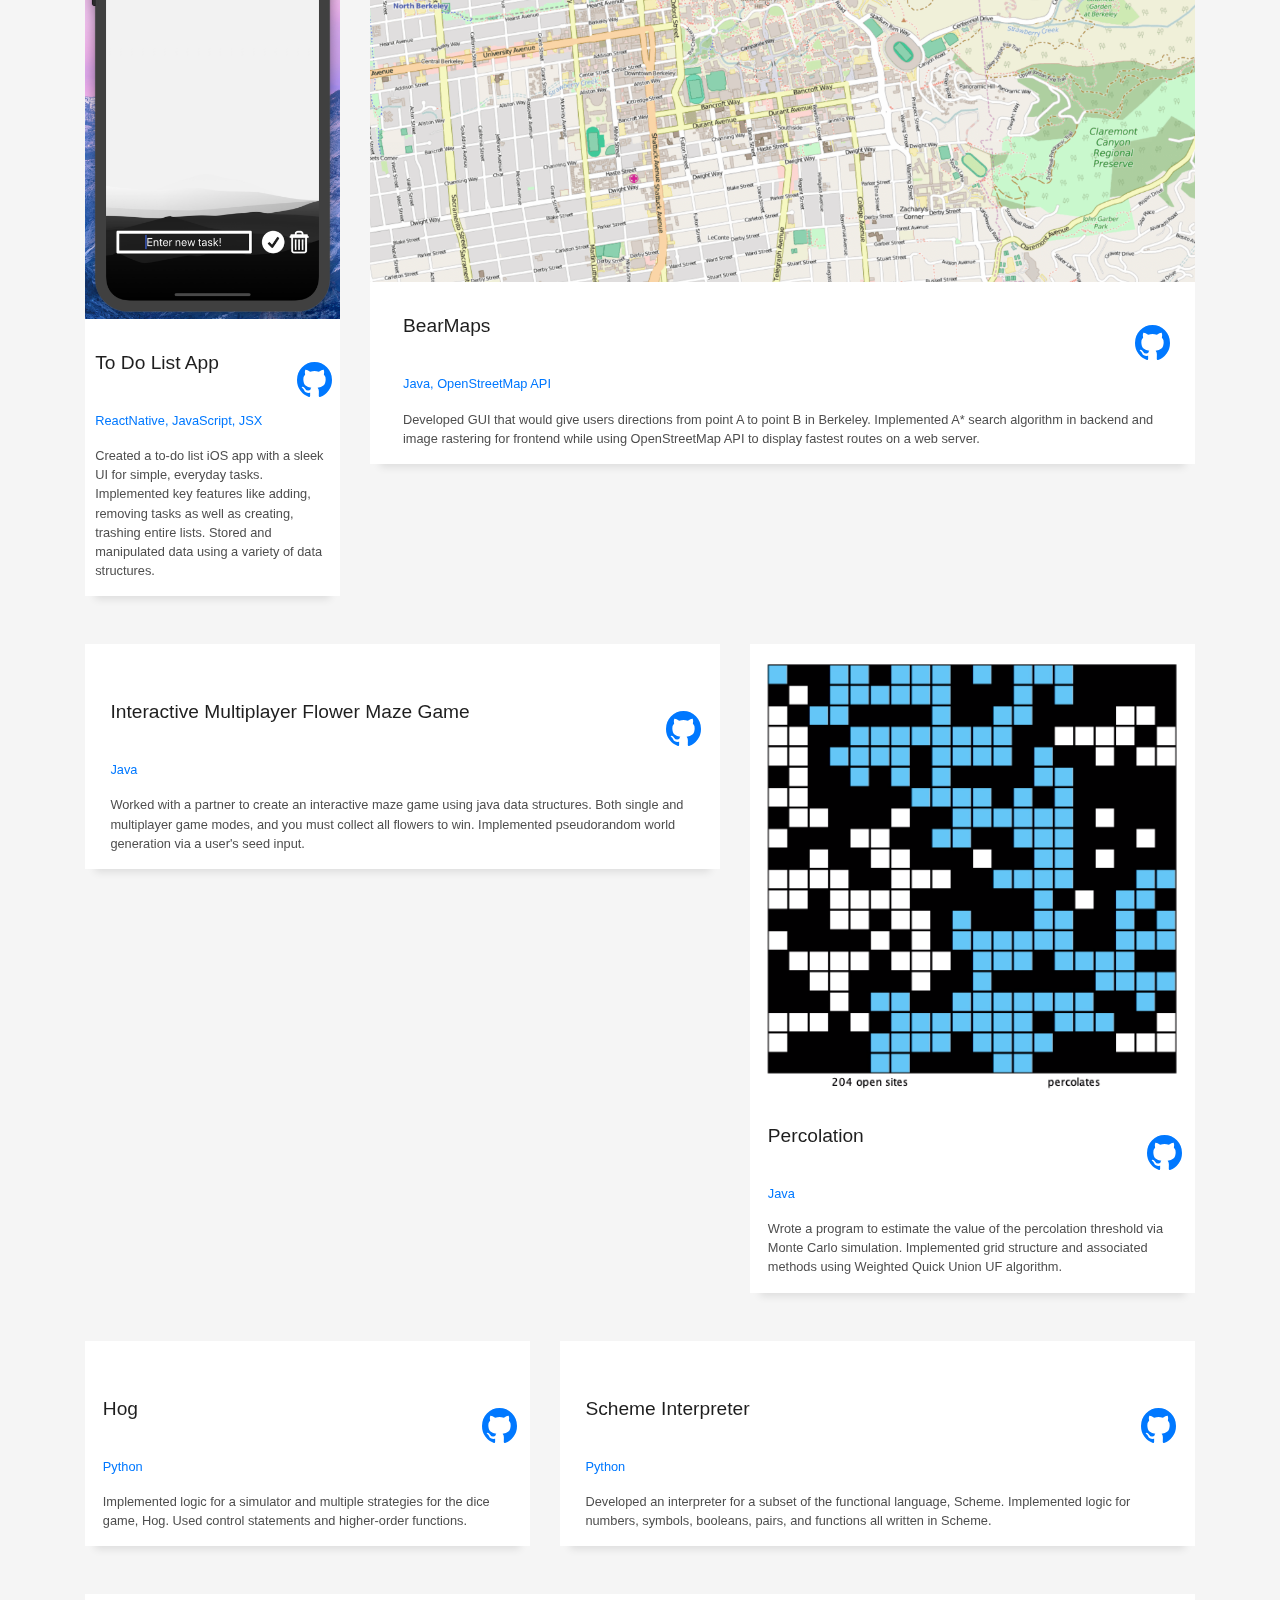
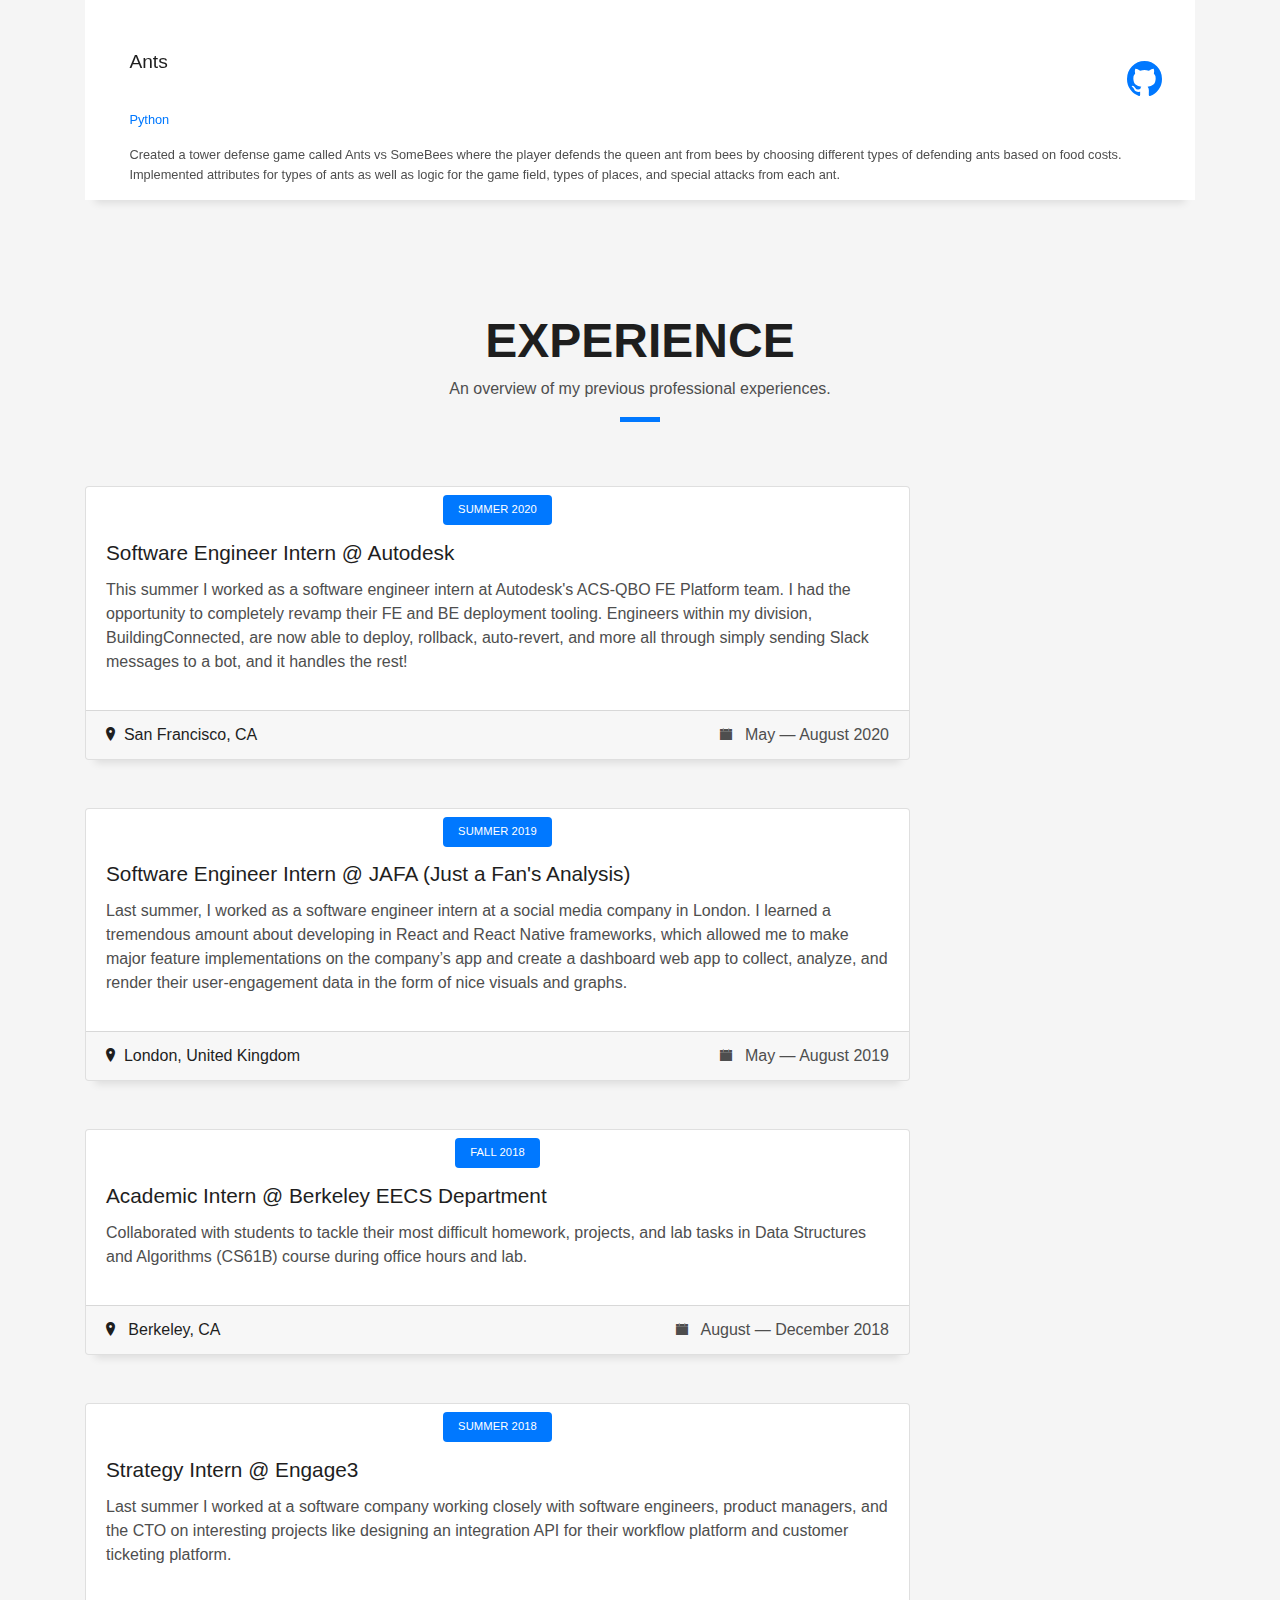
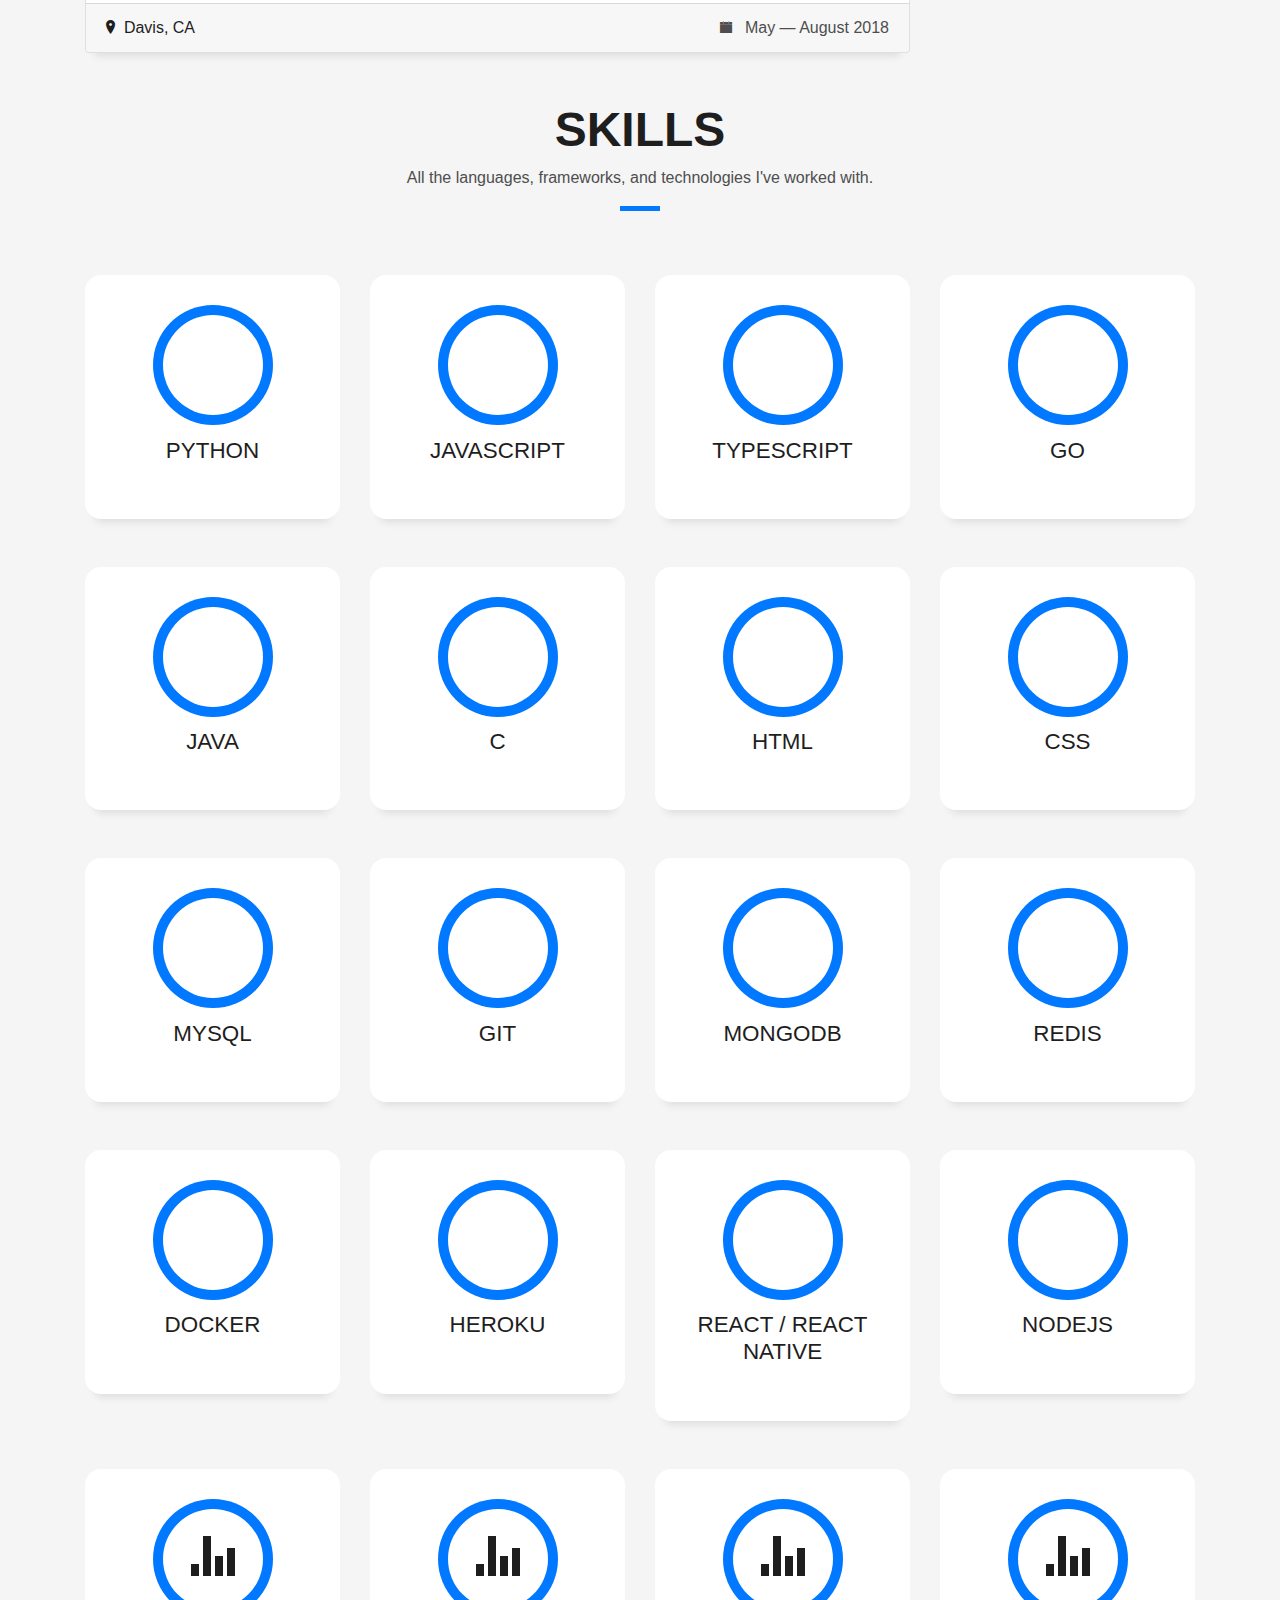
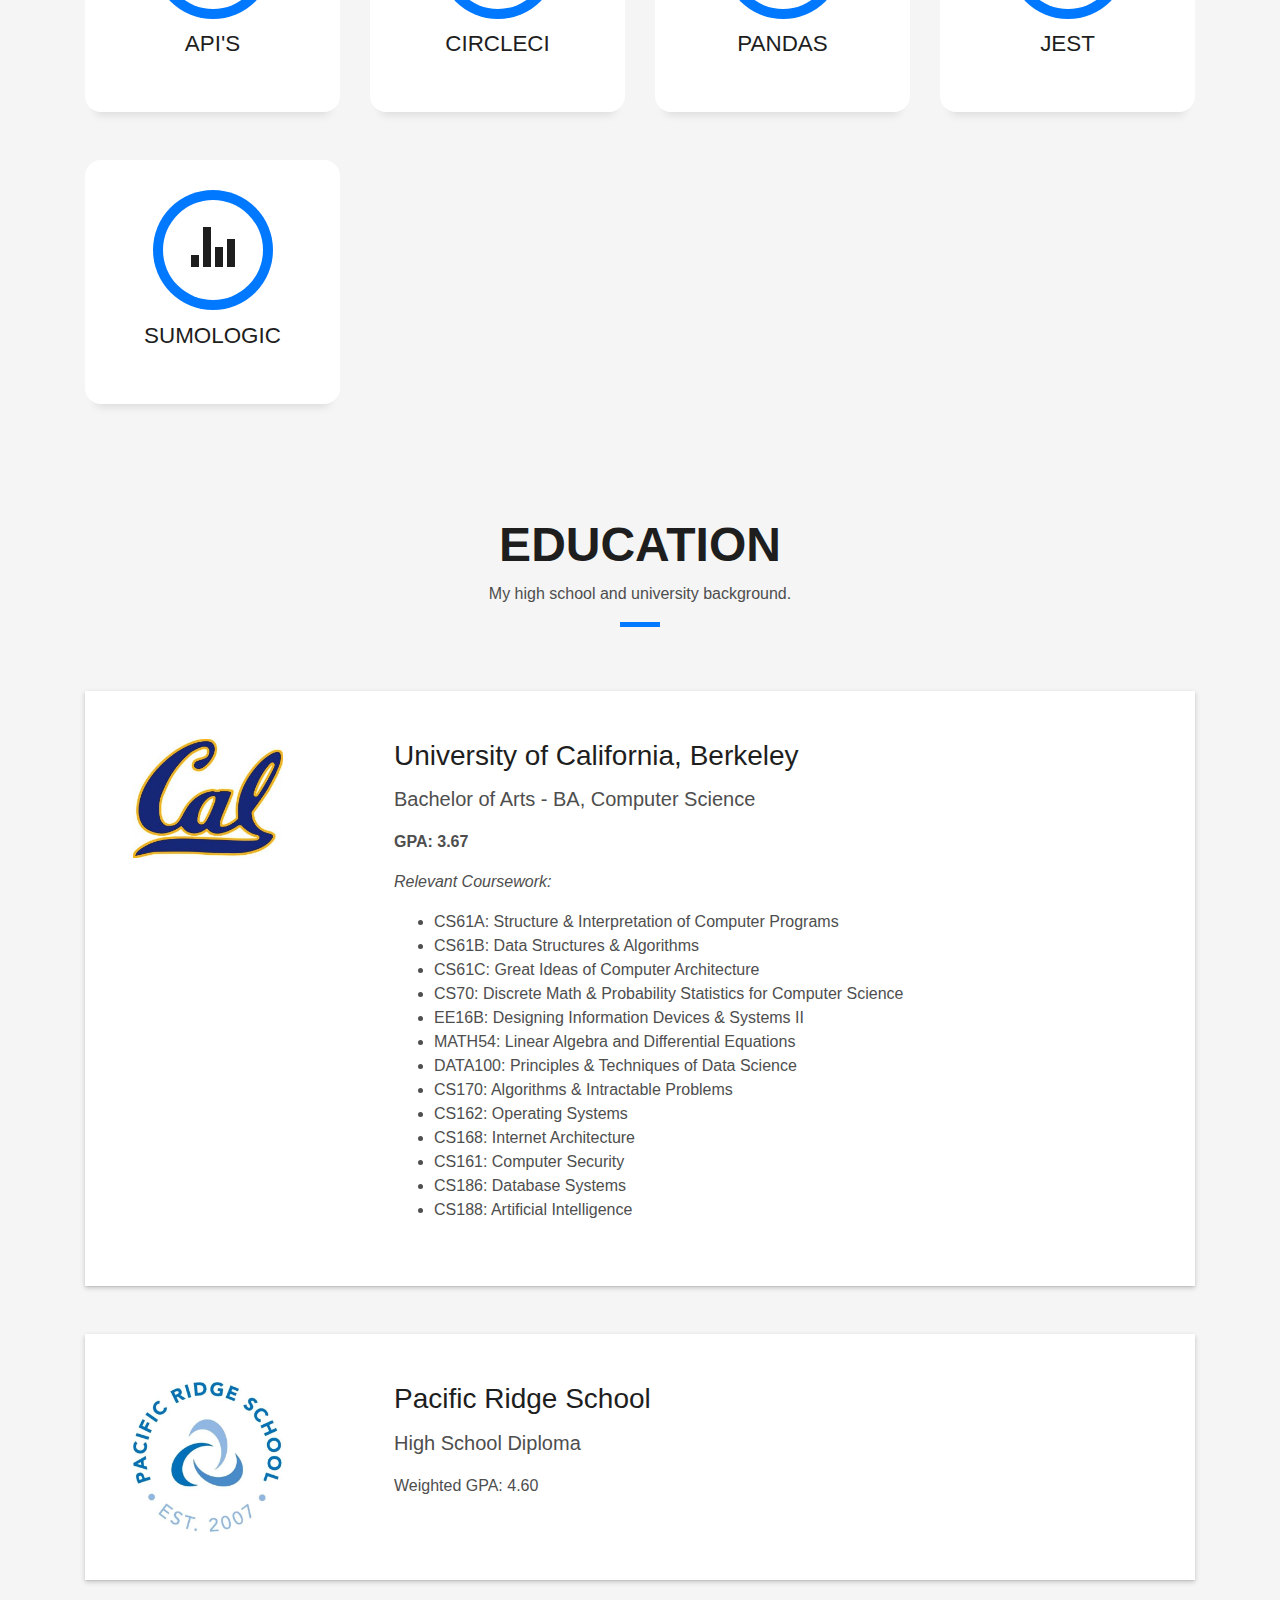
==== commit d32e6ca0: "Small updates to site" ====
--- a/index.html
+++ b/index.html
@@ -69,14 +69,14 @@
   <!--/ Navigation End /-->
 
   <!--/ Intro Start /-->
-  <div id="home" class="intro route bg-image" style="background-image: url(img/home.jpg)">
+  <div id="home" class="intro route bg-image" style="background-image: url(img/encinitas-bg.jpeg)">
     <div class="overlay-itro"></div>
     <div class="intro-content display-table">
       <div class="table-cell">
         <div class="container">
           <!--<p class="display-6 color-d">Hello, world!</p>-->
           <h1 class="intro-title mb-4">BORHAN RAFIQ</h1>
-          <p class="intro-subtitle"><span class="text-slider-items">UC Berkeley CS Student, Aspiring Software Engineer, San Diegan, Soccer Player, Traveler, Fantasy Sports Enthusiast, Man City Fan, SoundCloud Junky</span><strong class="text-slider"></strong></p>
+          <p class="intro-subtitle"><span class="text-slider-items">UC Berkeley CS Student, Software Engineer, San Diegan, Soccer Player, Traveler, Fantasy Sports Enthusiast, Man City Fan, SoundCloud Junky</span><strong class="text-slider"></strong></p>
           <!-- <p class="pt-3"><a class="btn btn-primary btn js-scroll px-4" href="#about" role="button">Learn More</a></p> -->
         </div>
       </div>
@@ -111,7 +111,7 @@
                 </div>
                 <div class="socials">
                   <ul>
-                    <li><a href="files/Brian_Rafiq_Resume_FA20.pdf" target="_blank"><span class="ico-circle"><i class="ion-document"></i></span></a></li>
+                    <li><a href="files/Brian_Rafiq_Resume_2021.pdf" target="_blank"><span class="ico-circle"><i class="ion-document"></i></span></a></li>
                     <li><a href="https://github.com/brafiq" target="_blank"><span class="ico-circle"><i class="ion-social-github"></i></span></a></li>
                     <li><a href="https://www.linkedin.com/in/borhan-rafiq/" target="_blank"><span class="ico-circle"><i class="ion-social-linkedin"></i></span></a></li>
                   </ul>
@@ -128,7 +128,7 @@
                     Hi! I've been going by my Afghan name, Borhan, my whole life, but my legal name is Brian. I know, it's confusing.
                   </p>
                   <p class="lead">
-                    Anyways, welcome to my website! I'm a rising senior majoring in computer science at the University of California, Berkeley. I have gained strong full-stack development experience throughout these past few years of schooling, my various summer internships, and my academic and personal coding projects. Check out my resumé, GitHub, and LinkedIn (all linked to the bottom left) to see what I've done!
+                    Anyways, welcome to my website! I'm a senior CS major at the University of California, Berkeley. I have gained strong full-stack development experience throughout these past few years of schooling, my various summer internships, and my academic and personal coding projects. Check out my resumé, GitHub, and LinkedIn (all linked to the bottom left) to see what I've done!
                   </p>
                   <p class="lead">
                     My personal interests include watching professional soccer and the NFL, fantasy sports, traveling, surfing, investing, and listening to dance, pop, techno, hiphop, and country music. I'm an Afghan-American born in Hayward, raised in San Diego.
@@ -758,6 +758,16 @@
         <div class="col-md-3">
           <div class="service-box">
             <div class="service-ico">
+              <span class="ico-circle"><i class="devicon-python-plain colored"></i></span>
+            </div>
+            <div class="service-content">
+              <h2 class="s-title">Python</h2>
+            </div>
+          </div>
+        </div>
+        <div class="col-md-3">
+          <div class="service-box">
+            <div class="service-ico">
               <span class="ico-circle"><i class="devicon-javascript-plain colored"></i></span>
             </div>
             <div class="service-content">
@@ -768,10 +778,20 @@
         <div class="col-md-3">
           <div class="service-box">
             <div class="service-ico">
-              <span class="ico-circle"><i class="devicon-python-plain colored"></i></span>
-            </div>
-            <div class="service-content">
-              <h2 class="s-title">Python</h2>
+              <span class="ico-circle"><i class="devicon-typescript-plain colored"></i></span>
+            </div>
+            <div class="service-content">
+              <h2 class="s-title">TypeScript</h2>
+            </div>
+          </div>
+        </div>
+        <div class="col-md-3">
+          <div class="service-box">
+            <div class="service-ico">
+              <span class="ico-circle"><i class="devicon-go-plain colored"></i></span>
+            </div>
+            <div class="service-content">
+              <h2 class="s-title">Go</h2>
             </div>
           </div>
         </div>
@@ -821,7 +841,57 @@
               <span class="ico-circle"><i class="devicon-mysql-plain colored"></i></span>
             </div>
             <div class="service-content">
-              <h2 class="s-title">SQL</h2>
+              <h2 class="s-title">MySQL</h2>
+            </div>
+          </div>
+        </div>
+        <div class="col-md-3">
+          <div class="service-box">
+            <div class="service-ico">
+              <span class="ico-circle"><i class="devicon-git-plain colored"></i></span>
+            </div>
+            <div class="service-content">
+              <h2 class="s-title">Git</h2>
+            </div>
+          </div>
+        </div>
+        <div class="col-md-3">
+          <div class="service-box">
+            <div class="service-ico">
+              <span class="ico-circle"><i class="devicon-mongodb-plain colored"></i></span>
+            </div>
+            <div class="service-content">
+              <h2 class="s-title">MongoDB</h2>
+            </div>
+          </div>
+        </div>
+        <div class="col-md-3">
+          <div class="service-box">
+            <div class="service-ico">
+              <span class="ico-circle"><i class="devicon-redis-plain colored"></i></span>
+            </div>
+            <div class="service-content">
+              <h2 class="s-title">Redis</h2>
+            </div>
+          </div>
+        </div>
+        <div class="col-md-3">
+          <div class="service-box">
+            <div class="service-ico">
+              <span class="ico-circle"><i class="devicon-docker-plain colored"></i></span>
+            </div>
+            <div class="service-content">
+              <h2 class="s-title">Docker</h2>
+            </div>
+          </div>
+        </div>
+        <div class="col-md-3">
+          <div class="service-box">
+            <div class="service-ico">
+              <span class="ico-circle"><i class="devicon-heroku-plain colored"></i></span>
+            </div>
+            <div class="service-content">
+              <h2 class="s-title">Heroku</h2>
             </div>
           </div>
         </div>
@@ -831,17 +901,17 @@
               <span class="ico-circle"><i class="devicon-react-original colored"></i></span>
             </div>
             <div class="service-content">
-              <h2 class="s-title">React</h2>
-            </div>
-          </div>
-        </div>
-        <div class="col-md-3">
-          <div class="service-box">
-            <div class="service-ico">
-              <span class="ico-circle"><i class="devicon-react-original colored"></i></span>
-            </div>
-            <div class="service-content">
-              <h2 class="s-title">React Native</h2>
+              <h2 class="s-title">React / React Native</h2>
+            </div>
+          </div>
+        </div>
+        <div class="col-md-3">
+          <div class="service-box">
+            <div class="service-ico">
+              <span class="ico-circle"><i class="devicon-devicon-nodejs-plain-wordmark-original colored"></i></span>
+            </div>
+            <div class="service-content">
+              <h2 class="s-title">NodeJS</h2>
             </div>
           </div>
         </div>
@@ -851,7 +921,7 @@
               <span class="ico-circle"><i class="ion-stats-bars"></i></span>
             </div>
             <div class="service-content">
-              <h2 class="s-title">NEXT.JS</h2>
+              <h2 class="s-title">API's</h2>
             </div>
           </div>
         </div>
@@ -861,17 +931,7 @@
               <span class="ico-circle"><i class="ion-stats-bars"></i></span>
             </div>
             <div class="service-content">
-              <h2 class="s-title">NODE.JS</h2>
-            </div>
-          </div>
-        </div>
-        <div class="col-md-3">
-          <div class="service-box">
-            <div class="service-ico">
-              <span class="ico-circle"><i class="devicon-bootstrap-plain colored"></i></span>
-            </div>
-            <div class="service-content">
-              <h2 class="s-title">Bootstrap</h2>
+              <h2 class="s-title">CircleCI</h2>
             </div>
           </div>
         </div>
@@ -881,17 +941,7 @@
               <span class="ico-circle"><i class="ion-stats-bars"></i></span>
             </div>
             <div class="service-content">
-              <h2 class="s-title">Axios</h2>
-            </div>
-          </div>
-        </div>
-        <div class="col-md-3">
-          <div class="service-box">
-            <div class="service-ico">
-              <span class="ico-circle"><i class="devicon-git-plain colored"></i></span>
-            </div>
-            <div class="service-content">
-              <h2 class="s-title">Git</h2>
+              <h2 class="s-title">Pandas</h2>
             </div>
           </div>
         </div>
@@ -901,7 +951,7 @@
               <span class="ico-circle"><i class="ion-stats-bars"></i></span>
             </div>
             <div class="service-content">
-              <h2 class="s-title">Unix</h2>
+              <h2 class="s-title">Jest</h2>
             </div>
           </div>
         </div>
@@ -911,12 +961,10 @@
               <span class="ico-circle"><i class="ion-stats-bars"></i></span>
             </div>
             <div class="service-content">
-              <h2 class="s-title">API's</h2>
-            </div>
-          </div>
-        </div>
-
-
+              <h2 class="s-title">SumoLogic</h2>
+            </div>
+          </div>
+        </div>
 
       </div>
     </div>
@@ -952,10 +1000,10 @@
                 <!-- <div class="card-category-box"> CATEGORY NAME </div> -->
                 <h3 class="card-title">University of California, Berkeley</h3>
                 <p class="lead">
-                  Bachelor's Degree, Computer Science
+                  Bachelor of Arts - BA, Computer Science
                 </p>
                 <p class="card-description">
-                  <b>GPA: 3.7</b>
+                  <b>GPA: 3.67</b>
                 </p>
                 <p class="card-description">
                   <i>Relevant Coursework:</i>
